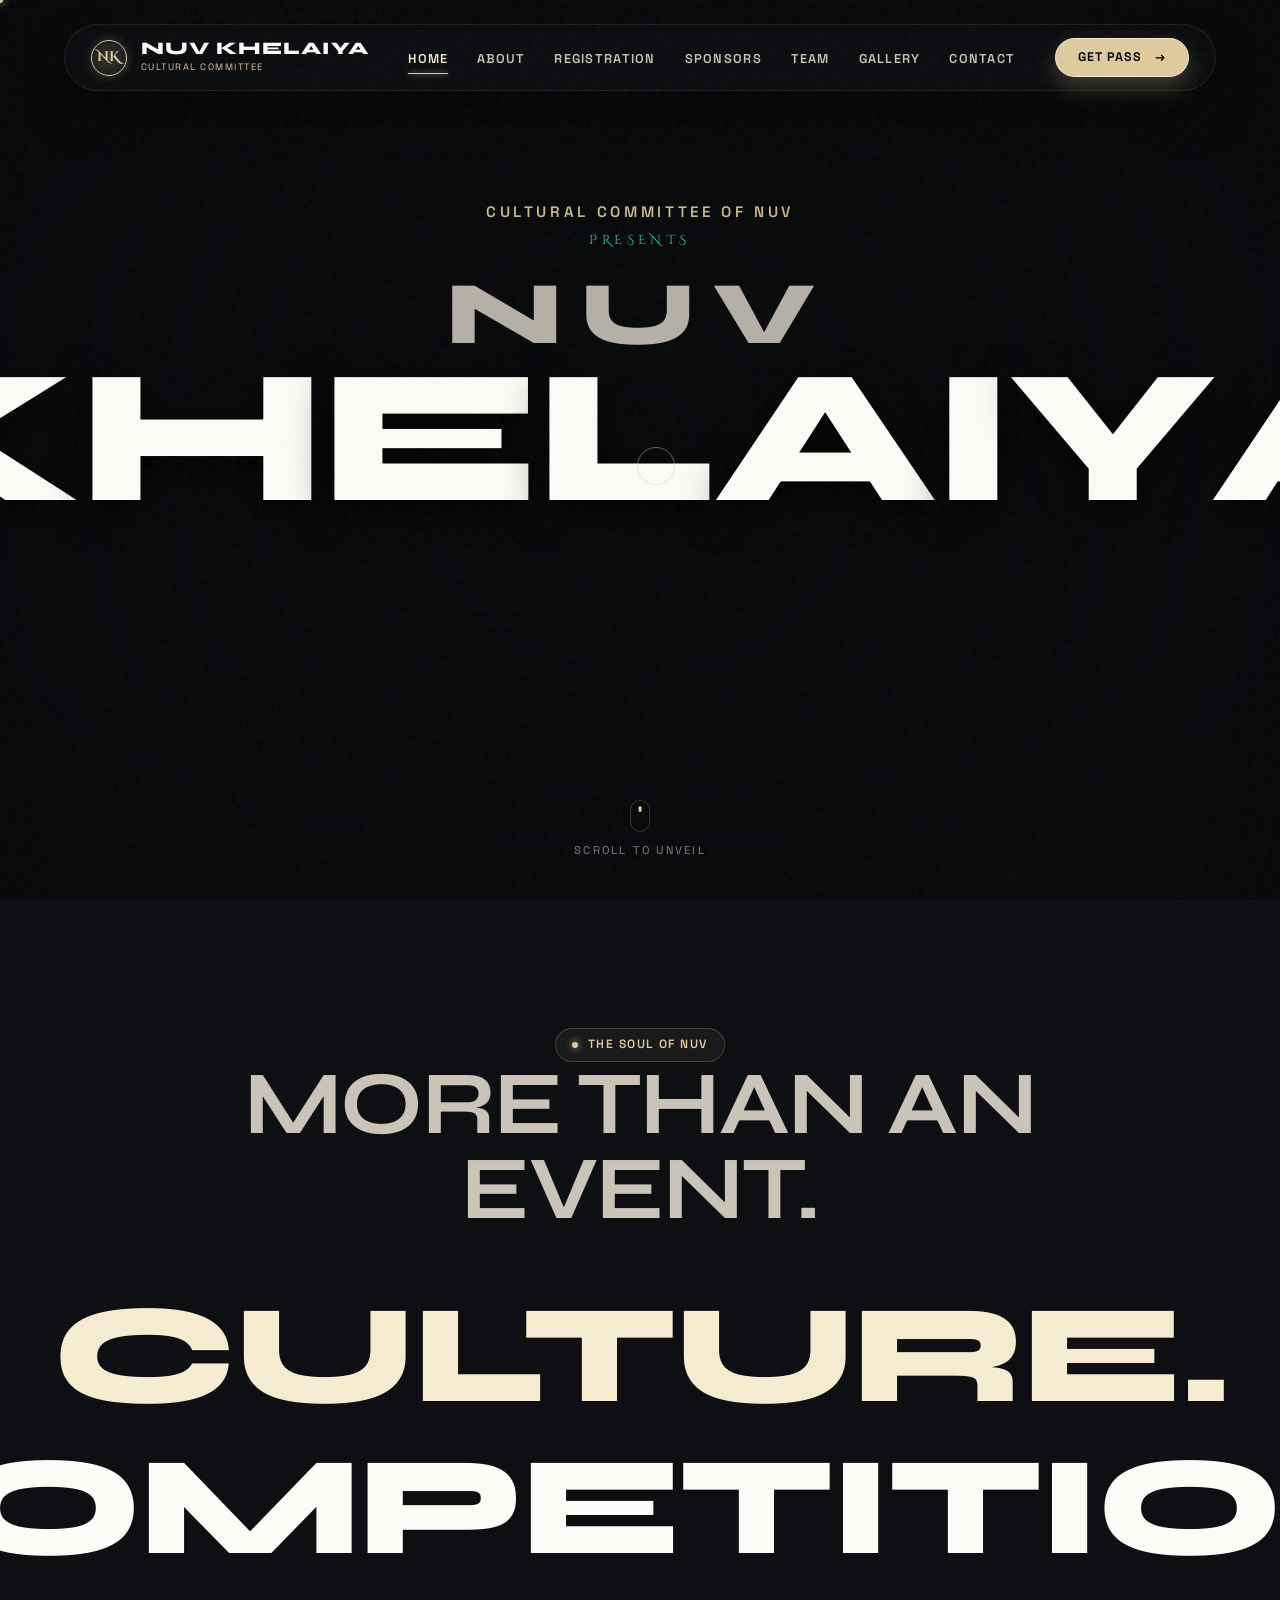
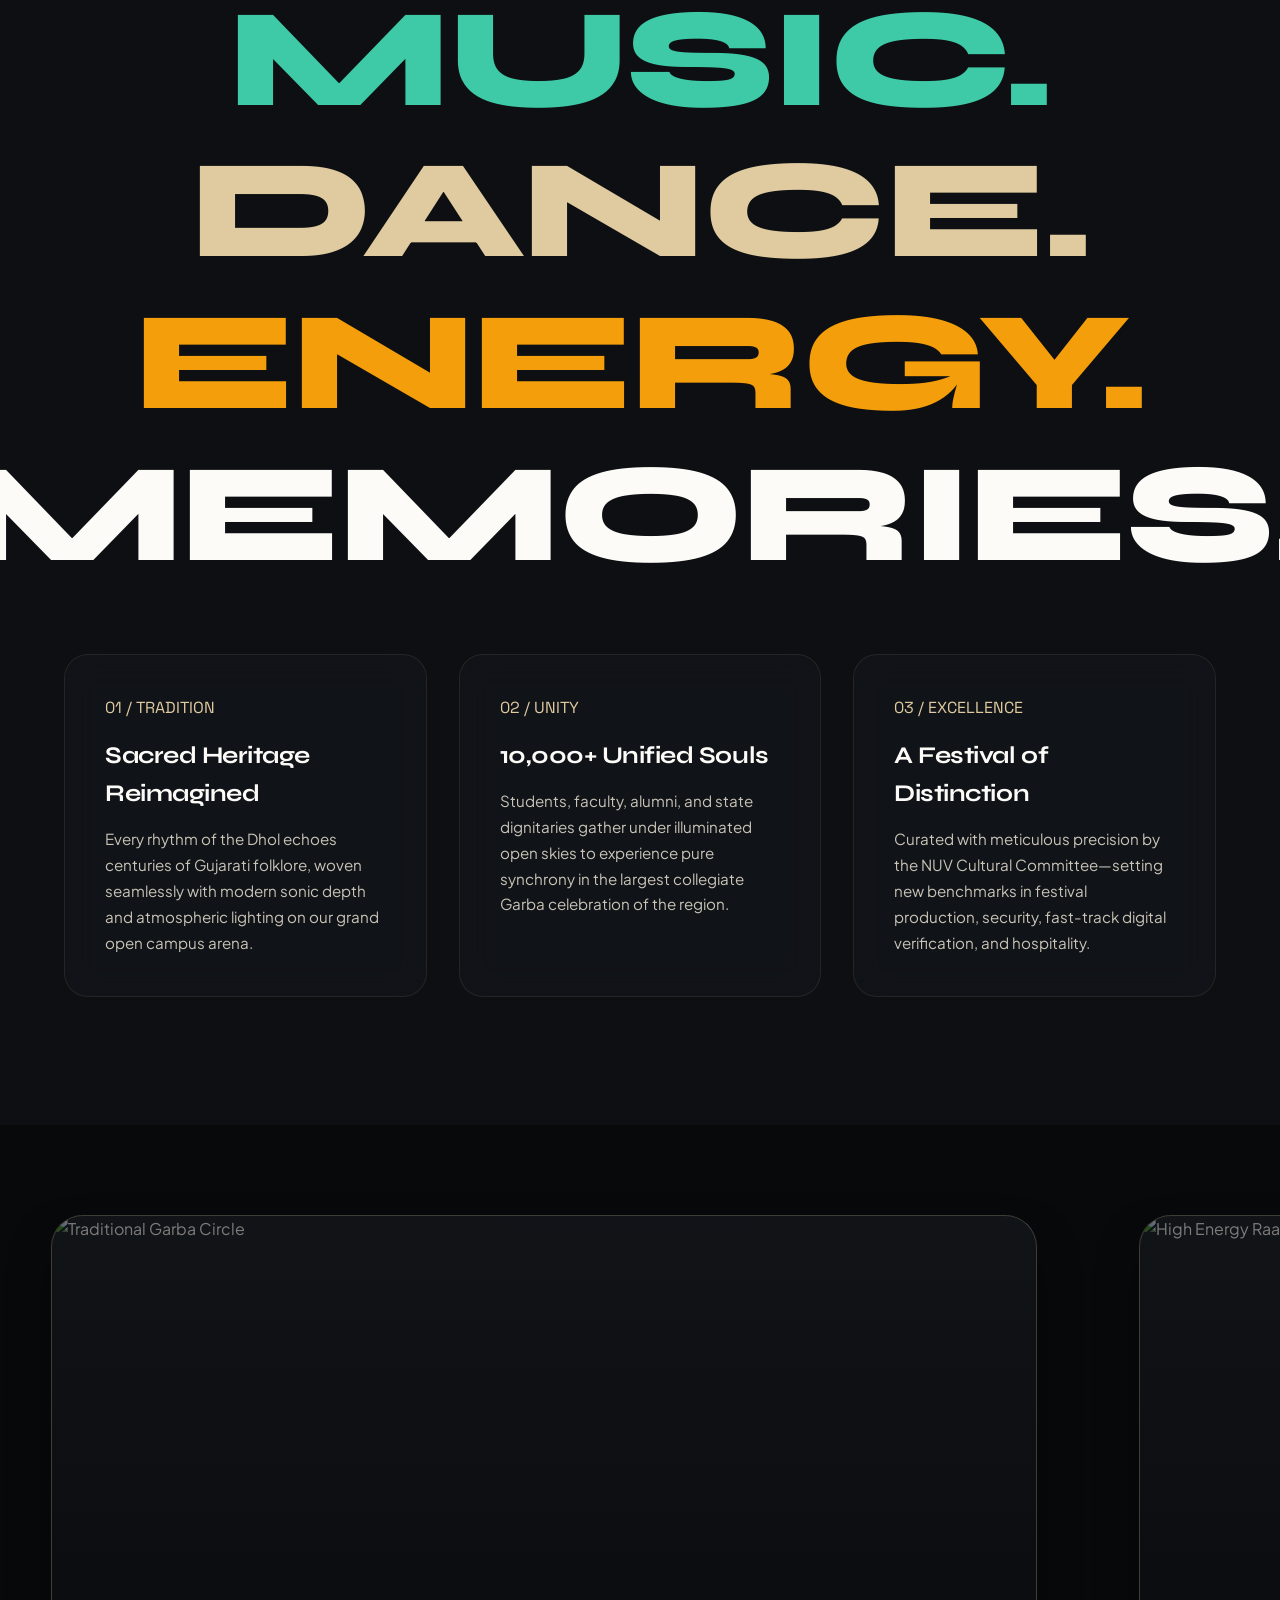
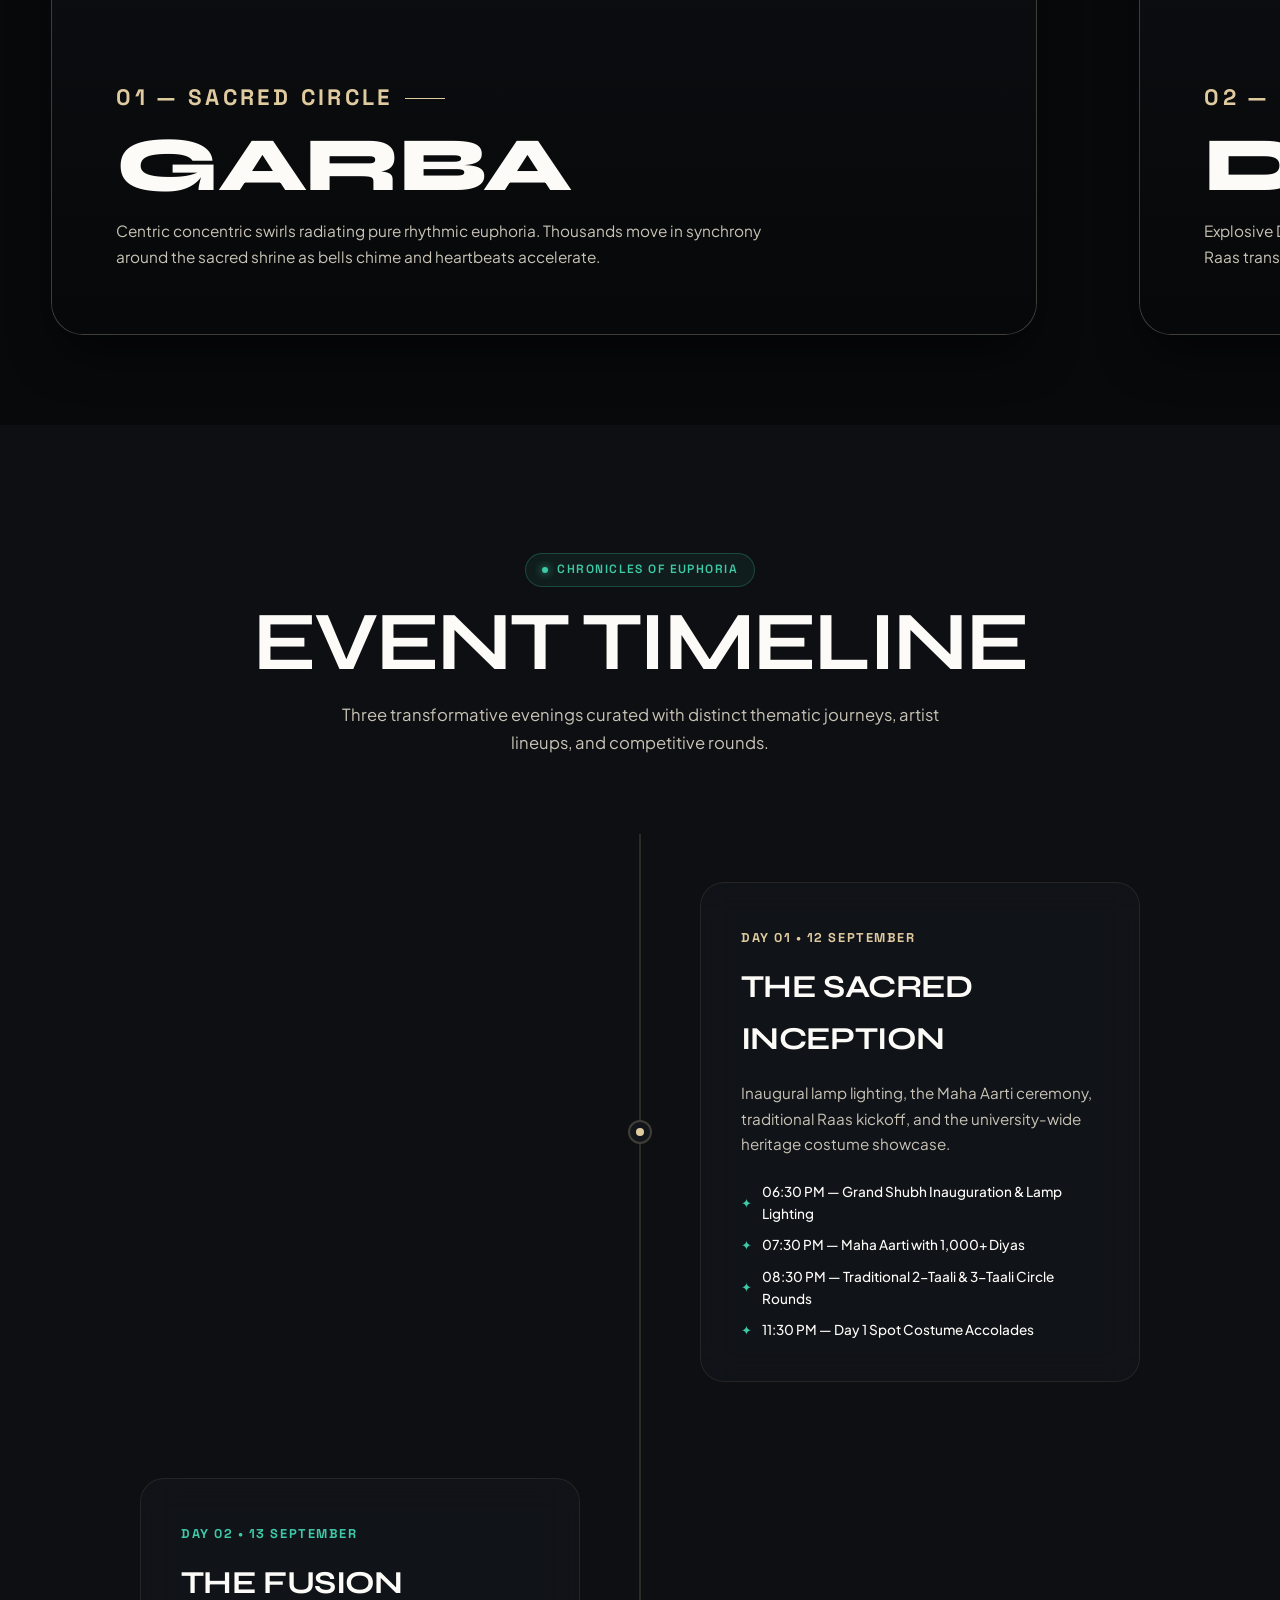
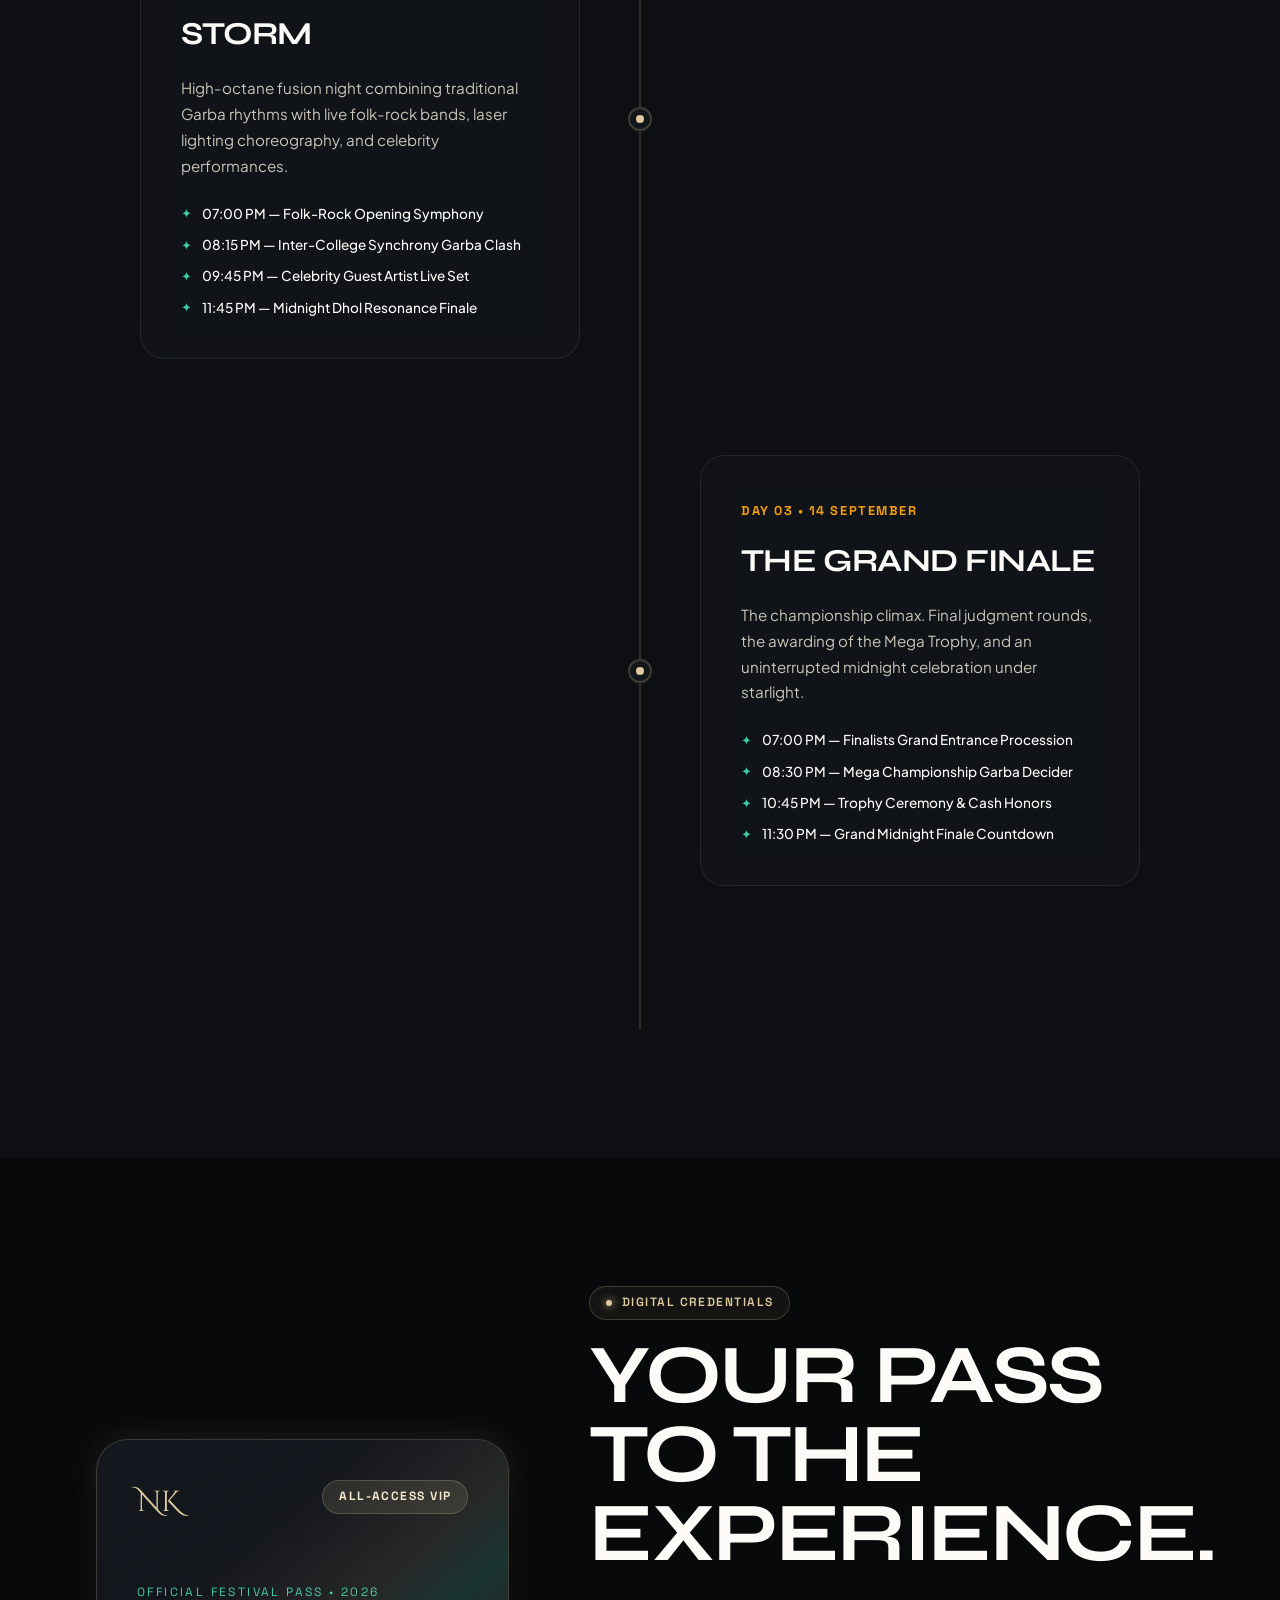
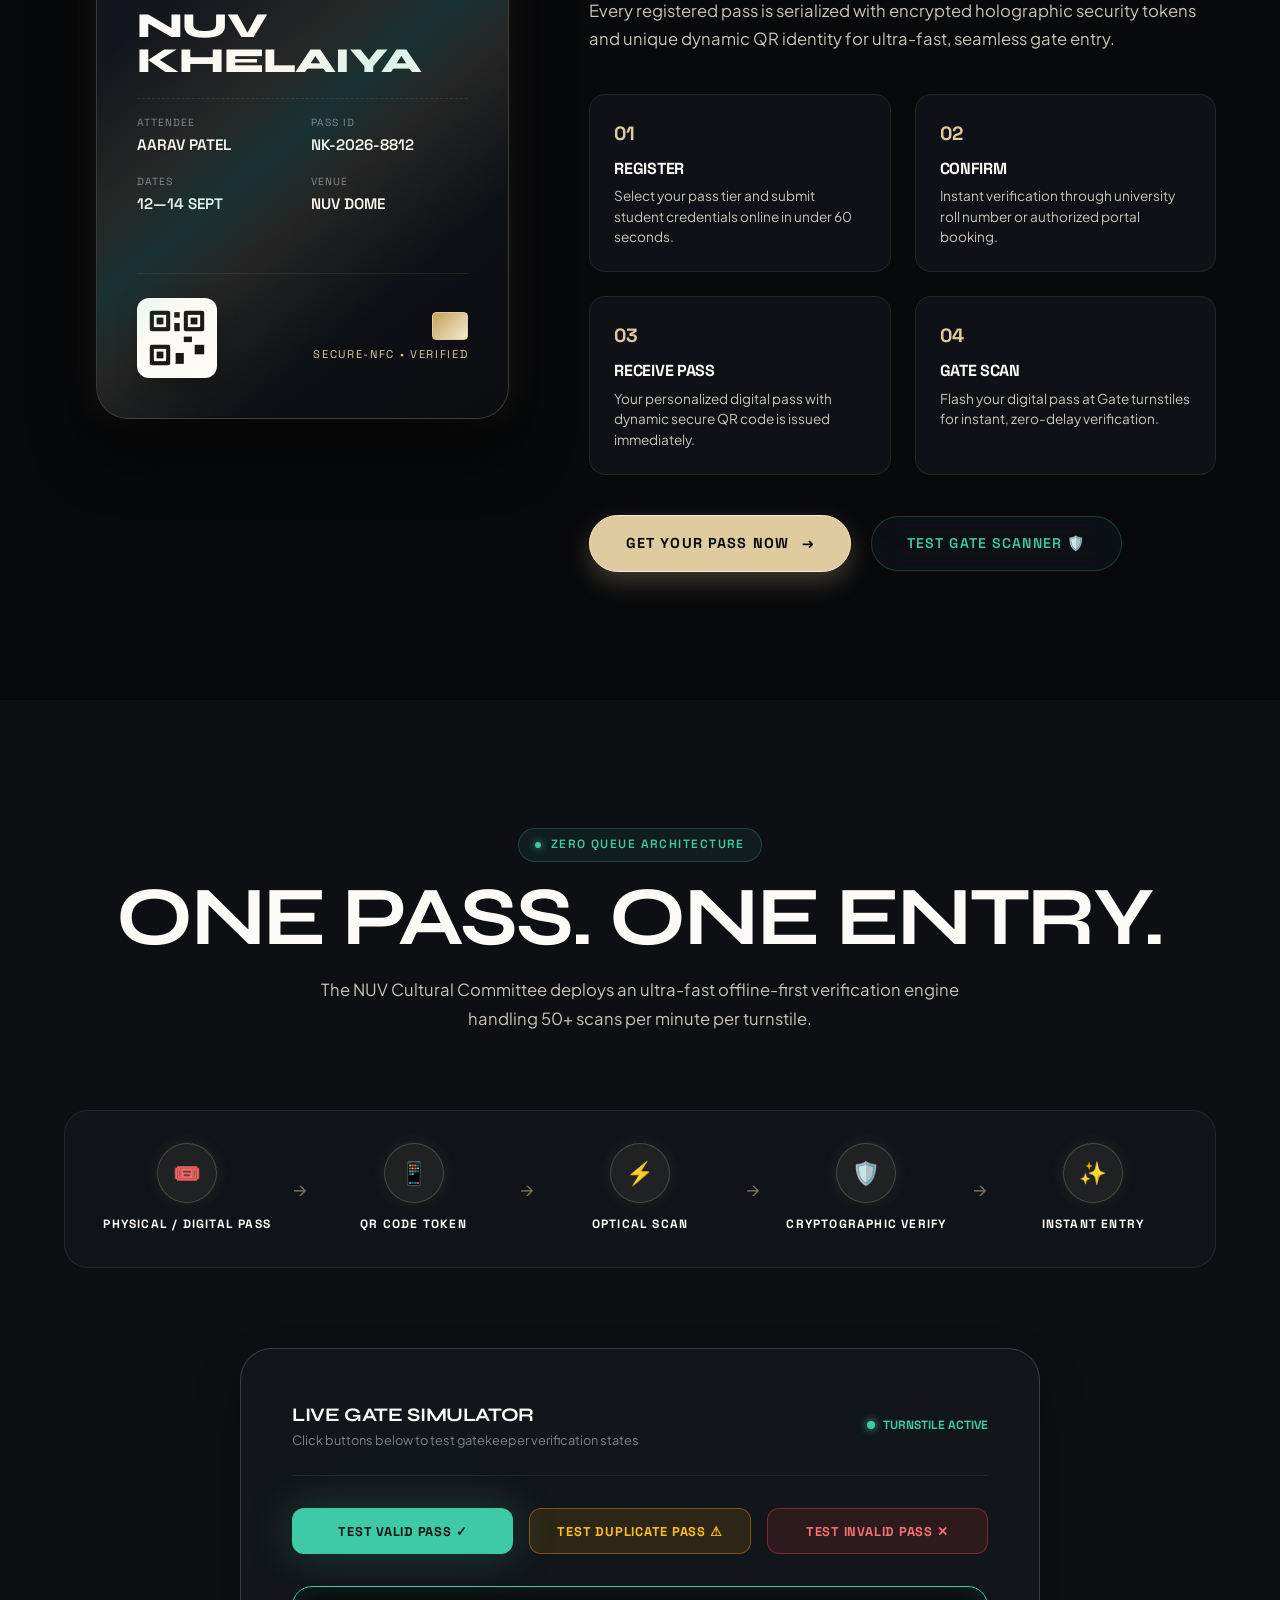
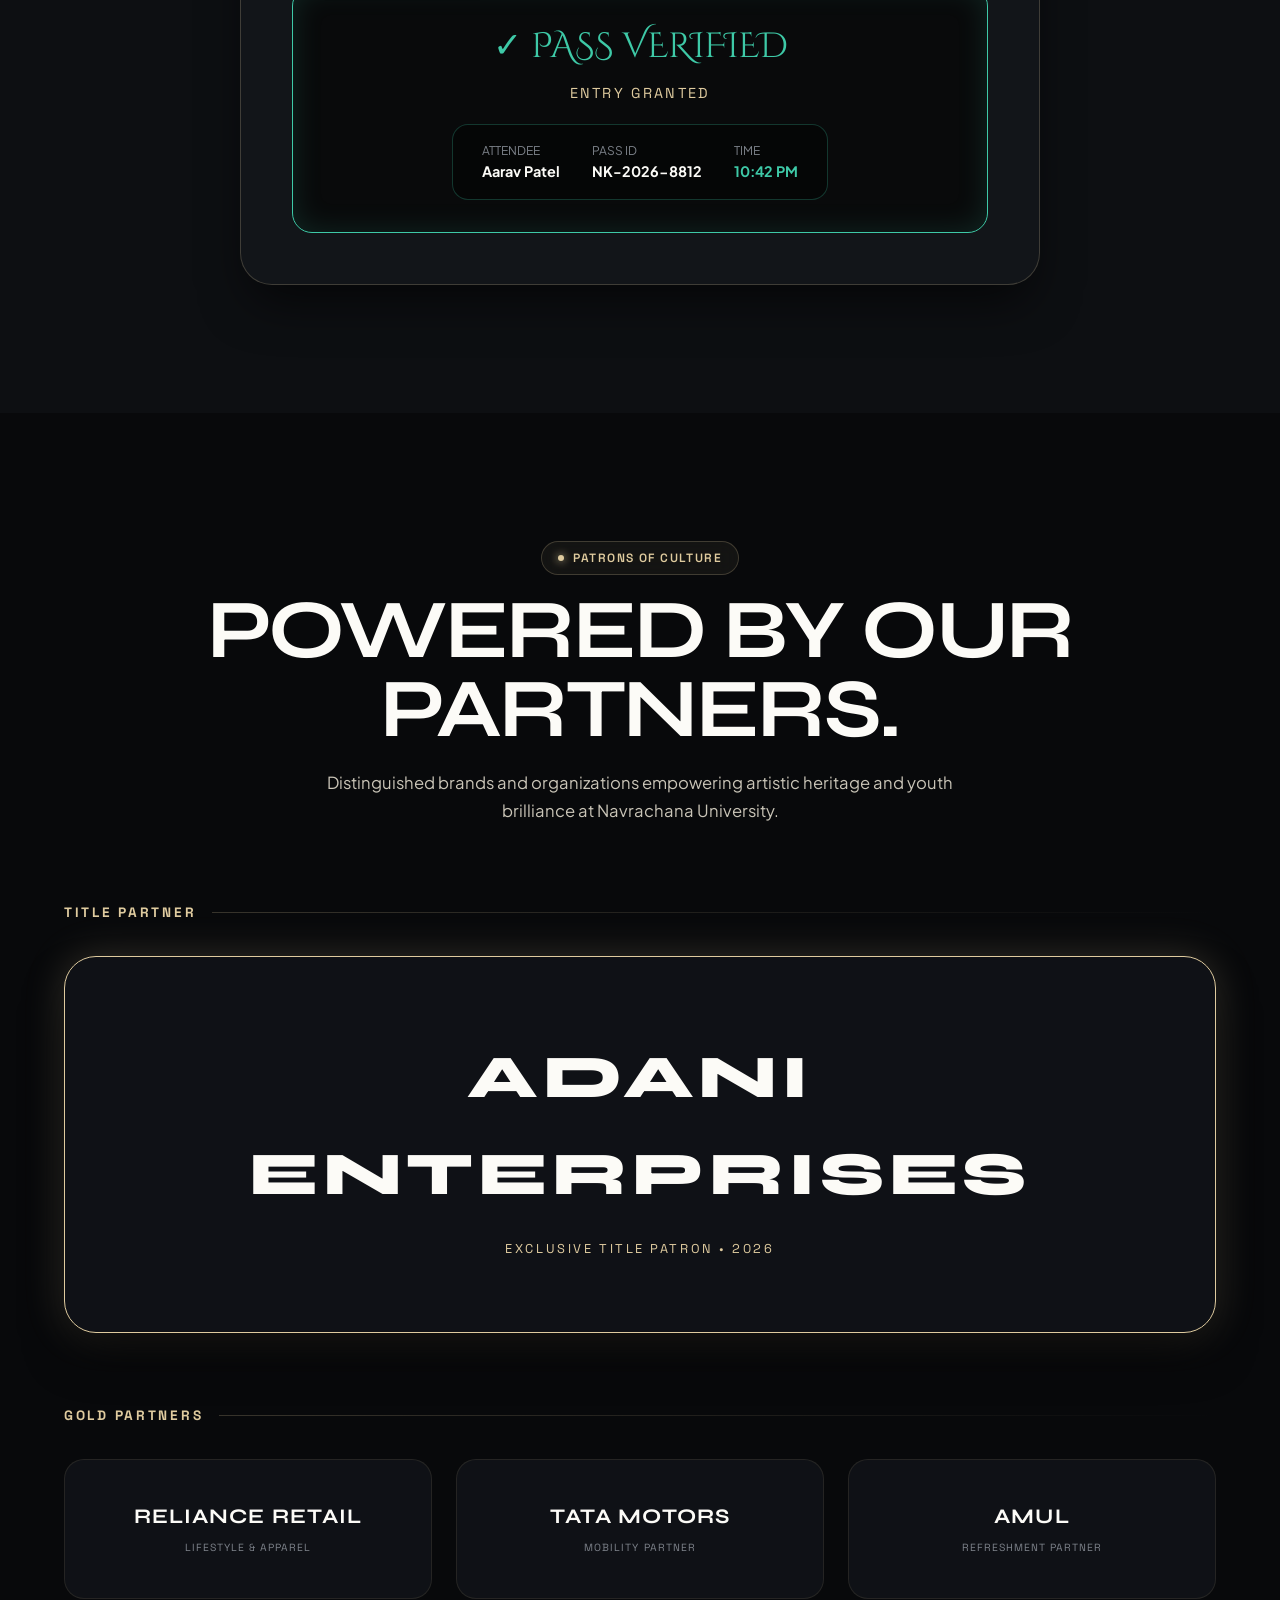
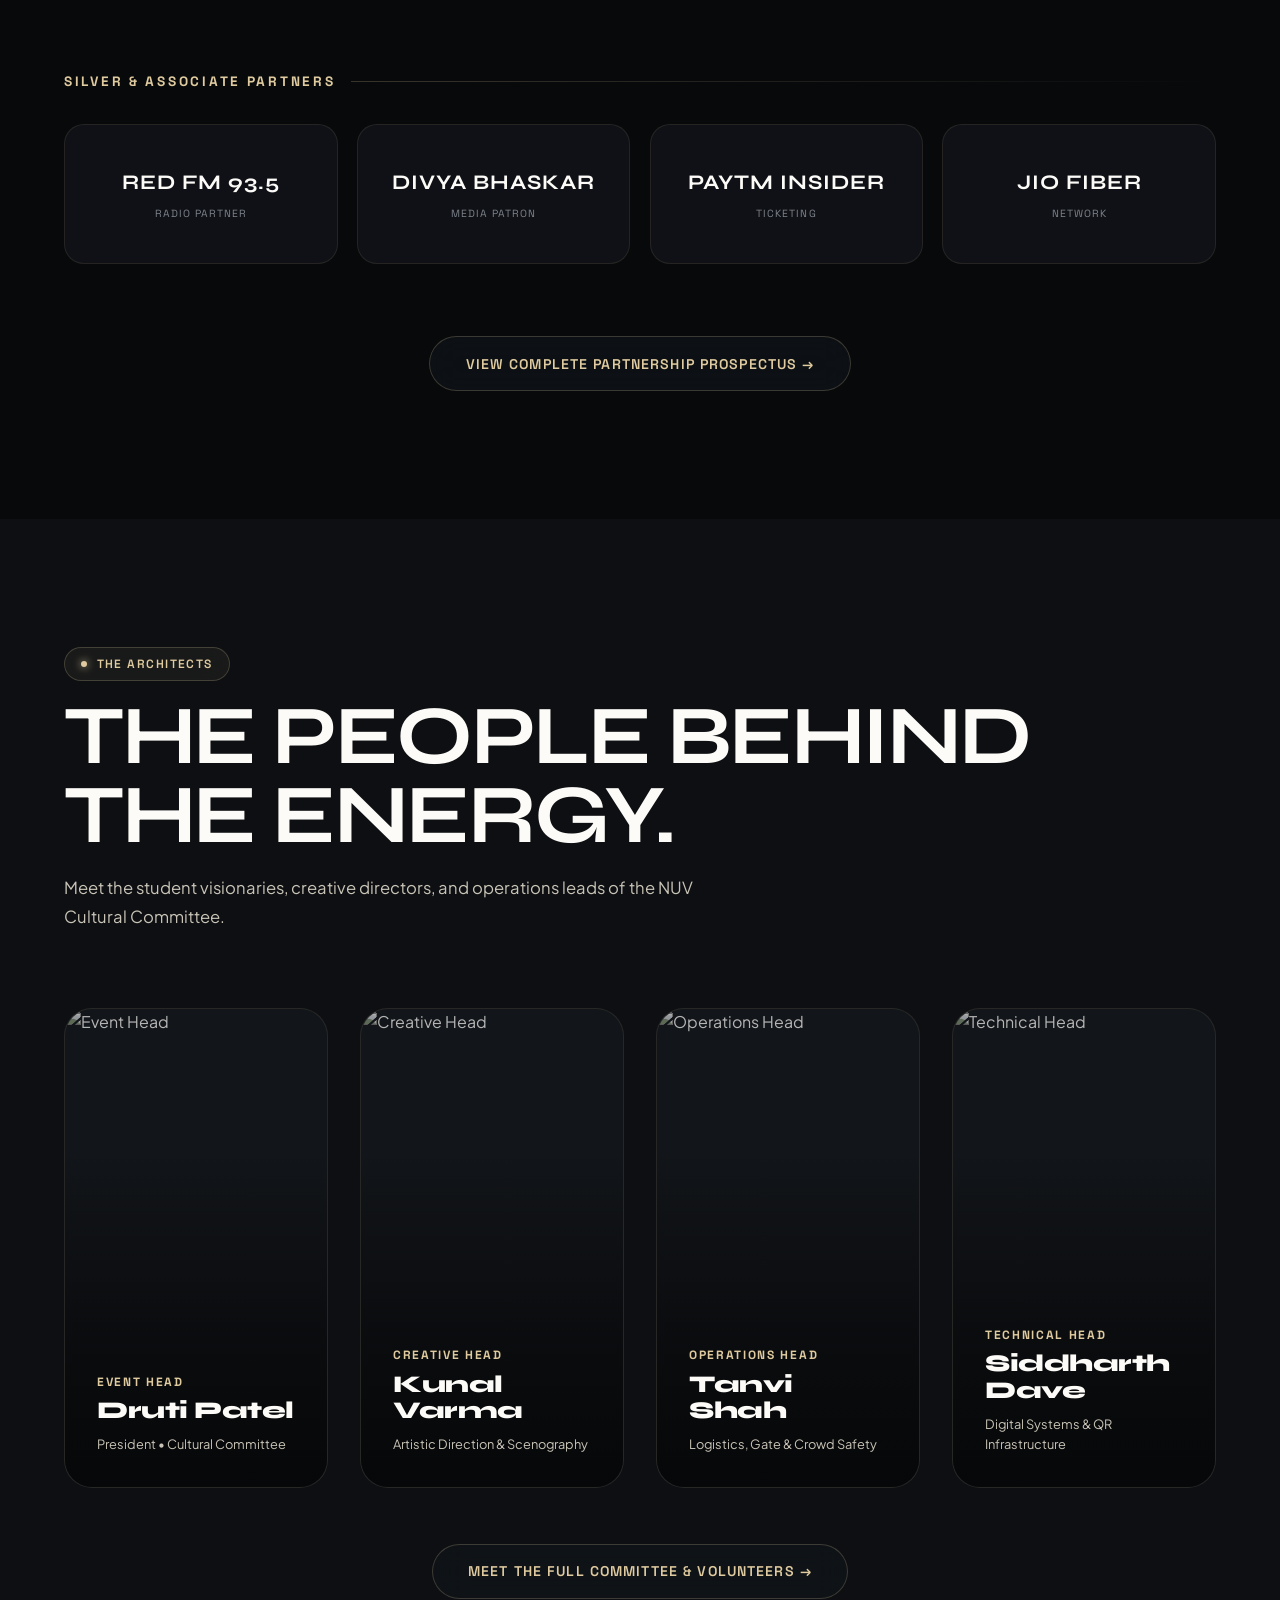
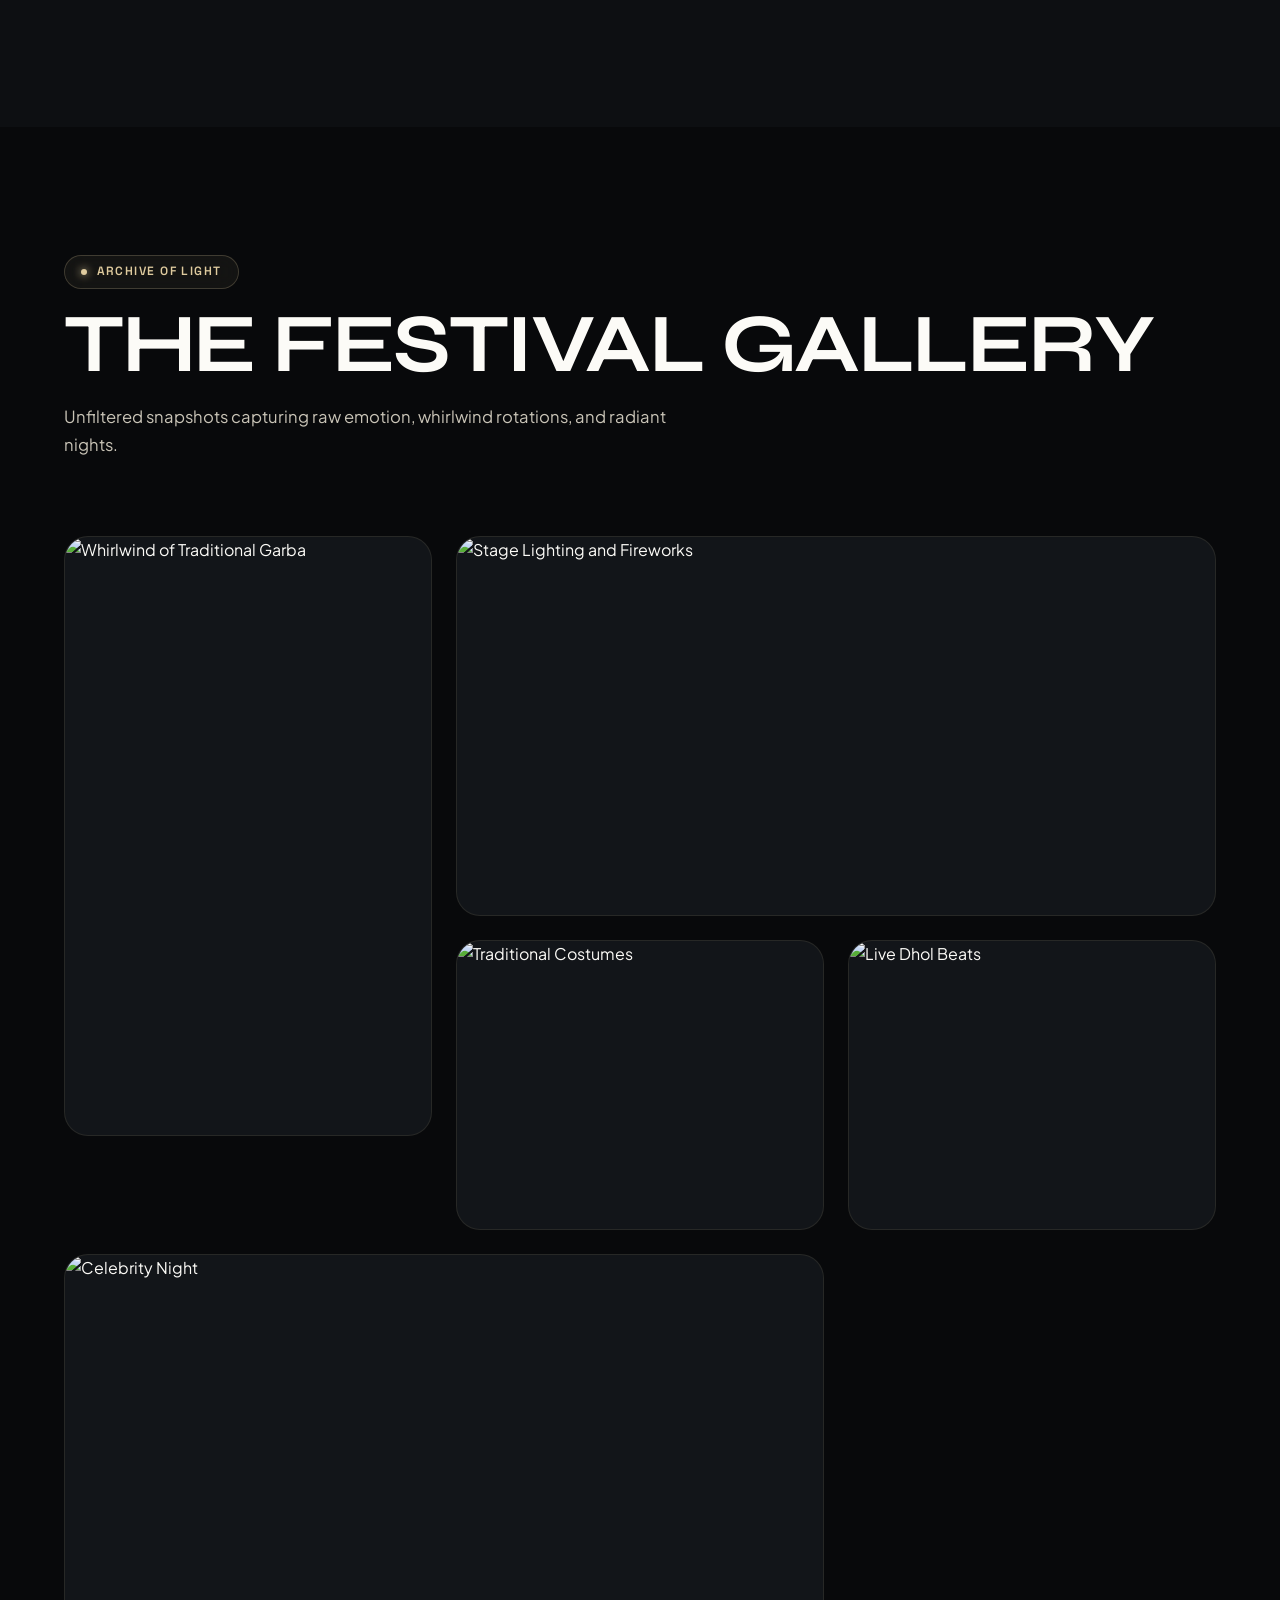
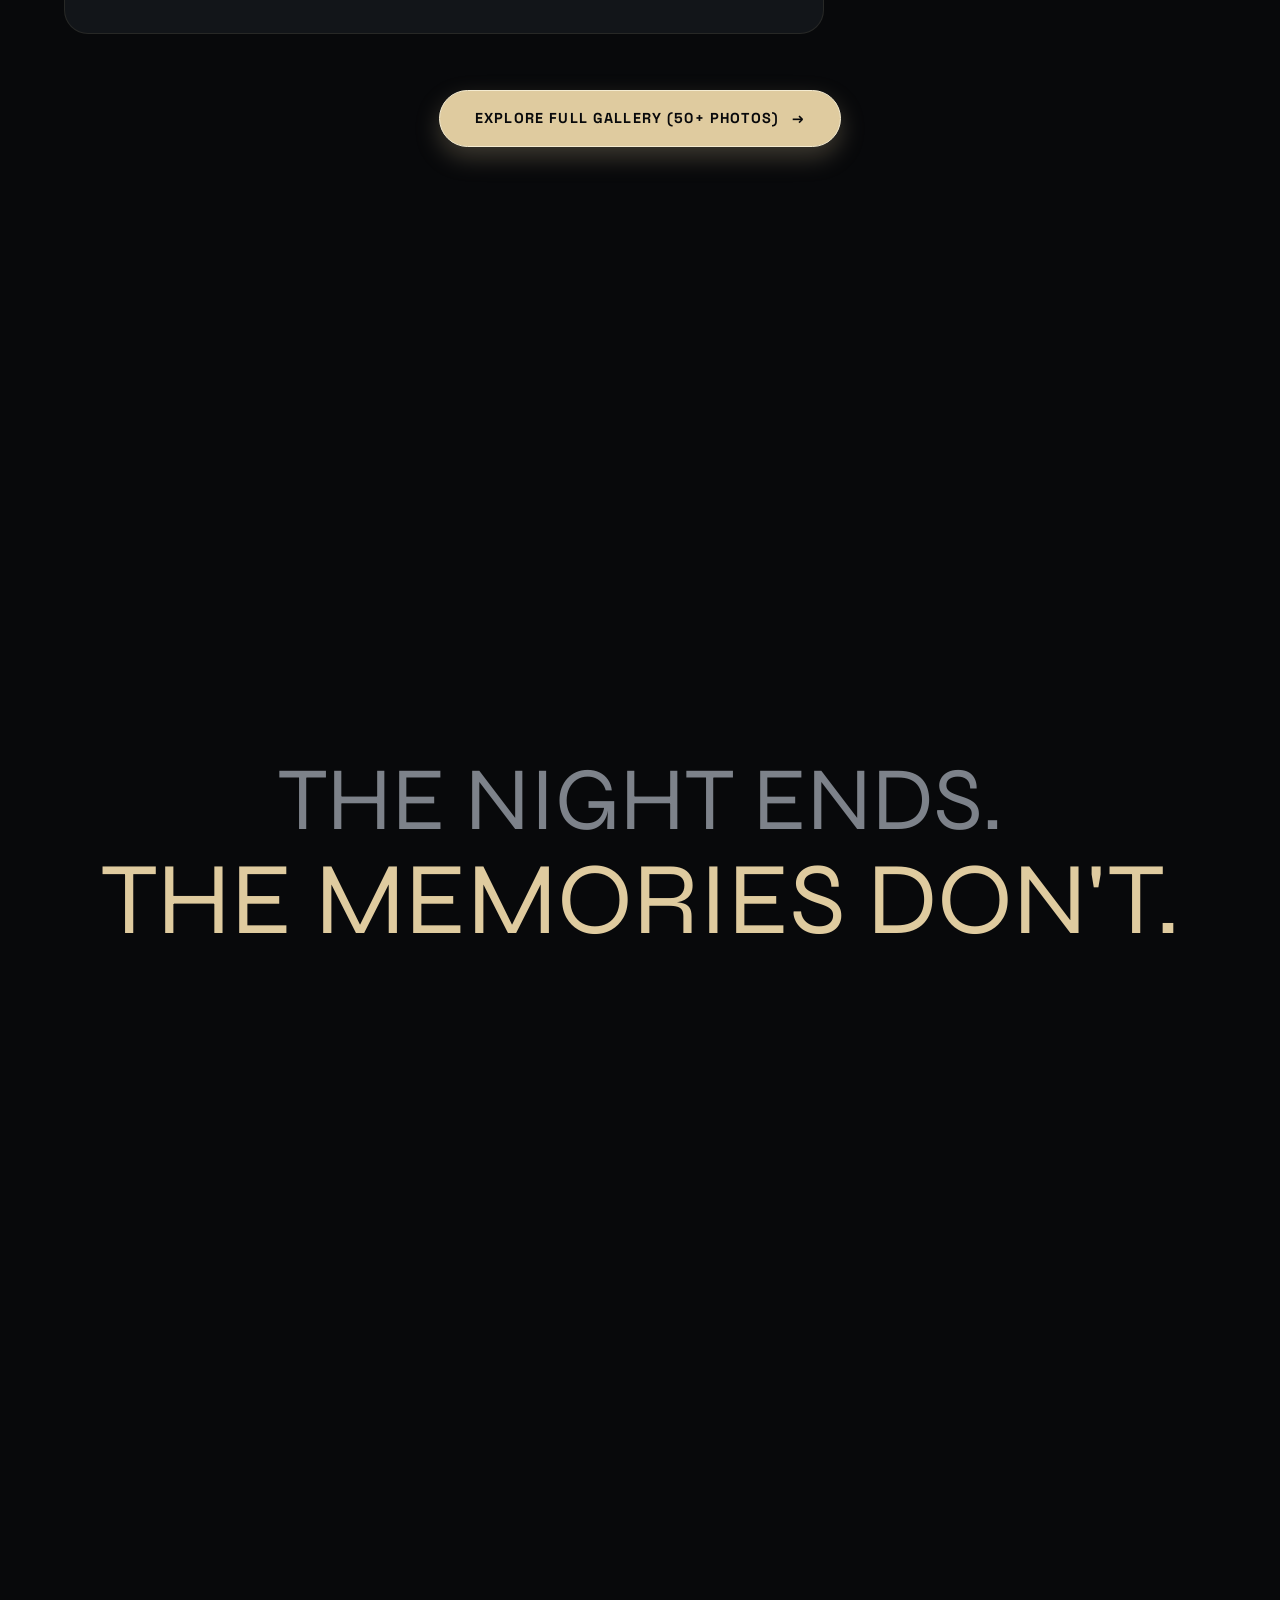
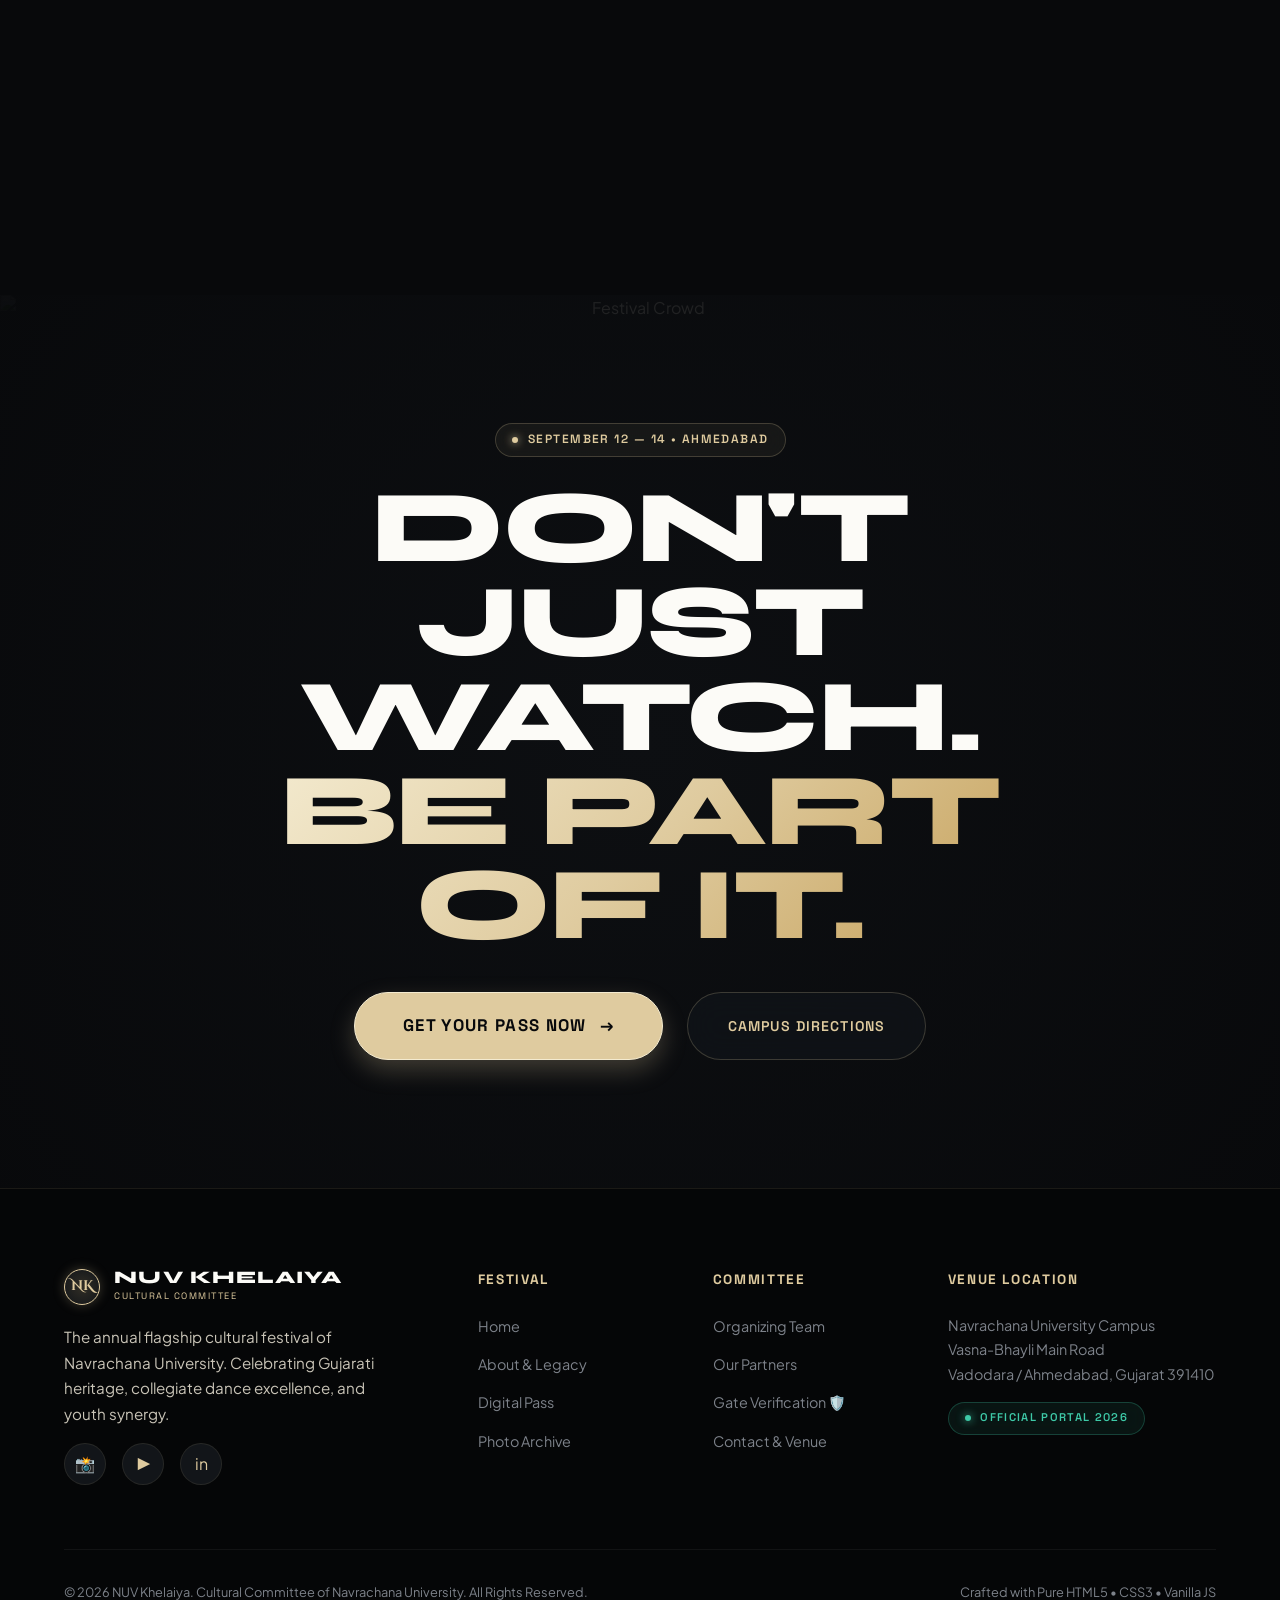
==== index.html @ e79e913a "feat: initial commit for NUV Khelaiya immersive cultural festival website" ====
<!DOCTYPE html>
<html lang="en">
<head>
  <meta charset="UTF-8">
  <meta name="viewport" content="width=device-width, initial-scale=1.0">
  <title>NUV Khelaiya — Immersive Cultural Festival | Cultural Committee of NUV</title>
  <meta name="description" content="Experience NUV Khelaiya, the flagship cultural festival organized by the Cultural Committee of Navrachana University. 3 nights of Garba, dance, music, and euphoria in Ahmedabad.">

  <!-- Favicon -->
  <link rel="icon" href="data:image/svg+xml,<svg xmlns='http://www.w3.org/2000/svg' viewBox='0 0 100 100'><text y='.9em' font-size='90'>🪩</text></svg>">

  <!-- Google Fonts CDN -->
  <link rel="preconnect" href="https://fonts.googleapis.com">
  <link rel="preconnect" href="https://fonts.gstatic.com" crossorigin>
  <link href="https://fonts.googleapis.com/css2?family=Cinzel+Decorative:wght@700;900&family=Cinzel:wght@600;700;800&family=Outfit:wght@300;400;500;600;700&family=Plus+Jakarta+Sans:wght@300;400;500;600;700&family=Space+Grotesk:wght@400;500;600;700&family=Syne:wght@700;800&display=swap" rel="stylesheet">

  <!-- Core Stylesheets -->
  <link rel="stylesheet" href="css/style.css">
  <link rel="stylesheet" href="css/animations.css">
  <link rel="stylesheet" href="css/responsive.css">
</head>
<body>

  <!-- Film Grain Overlay -->
  <div class="grain-overlay"></div>

  <!-- Ambient Luxury Glow Lights -->
  <div class="ambient-glow ambient-glow-1"></div>
  <div class="ambient-glow ambient-glow-2"></div>

  <!-- Thin Glowing Scroll Progress Bar -->
  <div id="scroll-progress"></div>

  <!-- Luxury Custom Interactive Cursor (Desktop) -->
  <div class="custom-cursor">
    <div class="cursor-dot"></div>
    <div class="cursor-follower">
      <span class="cursor-text"></span>
    </div>
  </div>

  <!-- Floating Luxury Glass Navigation Bar -->
  <header class="site-header">
    <div class="nav-container">
      <nav class="nav-inner-pill">
        <a href="index.html" class="nav-brand">
          <div class="nav-brand-seal">NK</div>
          <div class="nav-brand-text">
            <span class="nav-brand-title">NUV KHELAIYA</span>
            <span class="nav-brand-sub">CULTURAL COMMITTEE</span>
          </div>
        </a>

        <ul class="nav-menu">
          <li><a href="index.html" class="nav-link active">Home</a></li>
          <li><a href="about.html" class="nav-link">About</a></li>
          <li><a href="registration.html" class="nav-link">Registration</a></li>
          <li><a href="sponsors.html" class="nav-link">Sponsors</a></li>
          <li><a href="team.html" class="nav-link">Team</a></li>
          <li><a href="gallery.html" class="nav-link">Gallery</a></li>
          <li><a href="contact.html" class="nav-link">Contact</a></li>
        </ul>

        <div class="nav-actions">
          <a href="registration.html" class="btn-luxury nav-cta">
            <span>GET PASS</span>
            <span class="btn-arrow-icon">→</span>
          </a>
          <button class="nav-hamburger" aria-label="Toggle navigation menu">
            <span></span>
            <span></span>
            <span></span>
          </button>
        </div>
      </nav>
    </div>
  </header>

  <!-- Fullscreen Animated Mobile Menu Overlay -->
  <div class="mobile-nav-overlay">
    <ul class="mobile-nav-links">
      <li><a href="index.html" class="active">01. Home</a></li>
      <li><a href="about.html">02. About Festival</a></li>
      <li><a href="registration.html">03. Digital Pass</a></li>
      <li><a href="sponsors.html">04. Sponsors</a></li>
      <li><a href="team.html">05. Committee</a></li>
      <li><a href="gallery.html">06. Gallery</a></li>
      <li><a href="contact.html">07. Contact</a></li>
      <li><a href="verify.html" style="font-size: 1.5rem; color: var(--emerald-bright);">08. Gate Portal 🛡️</a></li>
    </ul>
    <div class="mobile-nav-footer">
      <a href="registration.html" class="btn-luxury" style="width: 100%;">GET YOUR PASS →</a>
      <p style="color: var(--text-muted); font-size: 0.8rem; text-align: center;">Navrachana University • Ahmedabad, Gujarat</p>
    </div>
  </div>

  <main>
    <!-- ==========================================================================
         HERO SECTION (INSANE 7-STAGE PINNED CHOREOGRAPHY)
         ========================================================================== -->
    <section class="hero-stage-container">
      <div class="hero-bg-media">
        <img src="https://images.unsplash.com/photo-1533174072545-7a4b6ad7a6c3?q=80&w=2070&auto=format&fit=crop" alt="Navrachana Garba Cultural Night Celebration" loading="eager">
      </div>
      <div class="hero-vignette"></div>
      <div class="hero-lighting-overlay"></div>

      <div class="hero-content-wrapper">
        <div class="hero-eyebrow-container">
          <span class="hero-committee-tag">CULTURAL COMMITTEE OF NUV</span>
          <span class="hero-presents-tag">PRESENTS</span>
        </div>

        <div class="hero-title-main">
          <div class="hero-nuv">NUV</div>
          <h1 class="hero-khelaiya">
            <span>K</span>
            <span>H</span>
            <span>E</span>
            <span>L</span>
            <span>A</span>
            <span>I</span>
            <span>Y</span>
            <span>A</span>
          </h1>
        </div>

        <div class="hero-details-container">
          <div class="hero-meta-badges">
            <div class="hero-meta-item">
              <span class="hero-meta-dot"></span>
              <span>12 — 14 SEPTEMBER</span>
            </div>
            <div class="hero-meta-item">
              <span class="hero-meta-dot"></span>
              <span>NUV CAMPUS</span>
            </div>
            <div class="hero-meta-item">
              <span class="hero-meta-dot"></span>
              <span>AHMEDABAD</span>
            </div>
          </div>

          <div style="display: flex; gap: 1.2rem; align-items: center; flex-wrap: wrap; justify-content: center;">
            <a href="registration.html" class="btn-luxury">
              <span>GET YOUR PASS</span>
              <span class="btn-arrow-icon">→</span>
            </a>
            <a href="#story" class="btn-luxury-outline">
              <span>DISCOVER EXPERIENCE</span>
            </a>
          </div>
        </div>
      </div>

      <div class="hero-scroll-hint">
        <div class="hero-scroll-mouse">
          <div class="hero-scroll-wheel"></div>
        </div>
        <span>SCROLL TO UNVEIL</span>
      </div>
    </section>

    <!-- ==========================================================================
         CINEMATIC STORY SECTION
         ========================================================================== -->
    <section class="story-section" id="story">
      <div class="container">
        <div class="story-lead-wrap">
          <div class="eyebrow-pill">THE SOUL OF NUV</div>
          <h2 class="story-lead-title">MORE THAN AN EVENT.</h2>
        </div>

        <div class="story-words-sequence">
          <div class="story-word-item" data-word="CULTURE">CULTURE.</div>
          <div class="story-word-item" data-word="COMPETITION">COMPETITION.</div>
          <div class="story-word-item" data-word="MUSIC">MUSIC.</div>
          <div class="story-word-item" data-word="DANCE">DANCE.</div>
          <div class="story-word-item" data-word="ENERGY">ENERGY.</div>
          <div class="story-word-item" data-word="MEMORIES">MEMORIES.</div>
        </div>

        <div class="story-manifesto-grid">
          <div class="manifesto-card">
            <span class="manifesto-number">01 / TRADITION</span>
            <h3>Sacred Heritage Reimagined</h3>
            <p>Every rhythm of the Dhol echoes centuries of Gujarati folklore, woven seamlessly with modern sonic depth and atmospheric lighting on our grand open campus arena.</p>
          </div>

          <div class="manifesto-card">
            <span class="manifesto-number">02 / UNITY</span>
            <h3>10,000+ Unified Souls</h3>
            <p>Students, faculty, alumni, and state dignitaries gather under illuminated open skies to experience pure synchrony in the largest collegiate Garba celebration of the region.</p>
          </div>

          <div class="manifesto-card">
            <span class="manifesto-number">03 / EXCELLENCE</span>
            <h3>A Festival of Distinction</h3>
            <p>Curated with meticulous precision by the NUV Cultural Committee—setting new benchmarks in festival production, security, fast-track digital verification, and hospitality.</p>
          </div>
        </div>
      </div>
    </section>

    <!-- ==========================================================================
         PINNED HORIZONTAL CULTURAL EXPERIENCE
         ========================================================================== -->
    <div class="horizontal-scroll-container" id="experience">
      <div class="horizontal-track">
        
        <!-- Panel 01: Garba -->
        <div class="horizontal-panel" data-cursor="explore">
          <div class="panel-card-inner">
            <img class="panel-bg-image" src="https://images.unsplash.com/photo-1516450360452-9312f5e86fc7?q=80&w=1920&auto=format&fit=crop" alt="Traditional Garba Circle">
            <div class="panel-overlay"></div>
            <div class="panel-content">
              <div class="panel-index">01 — SACRED CIRCLE</div>
              <h3 class="panel-title">GARBA</h3>
              <p class="panel-description">Centric concentric swirls radiating pure rhythmic euphoria. Thousands move in synchrony around the sacred shrine as bells chime and heartbeats accelerate.</p>
            </div>
          </div>
        </div>

        <!-- Panel 02: Dance -->
        <div class="horizontal-panel" data-cursor="explore">
          <div class="panel-card-inner">
            <img class="panel-bg-image" src="https://images.unsplash.com/photo-1547153760-18fc86324498?q=80&w=1920&auto=format&fit=crop" alt="High Energy Raas Dance">
            <div class="panel-overlay"></div>
            <div class="panel-content">
              <div class="panel-index">02 — HIGH OCTANE</div>
              <h3 class="panel-title">DANCE</h3>
              <p class="panel-description">Explosive Dandiya duels, swift footwork, and acrobatic precision. Witness traditional Raas transformed into an electrifying performing art showcase.</p>
            </div>
          </div>
        </div>

        <!-- Panel 03: Music -->
        <div class="horizontal-panel" data-cursor="explore">
          <div class="panel-card-inner">
            <img class="panel-bg-image" src="https://images.unsplash.com/photo-1470225620780-dba8ba36b745?q=80&w=1920&auto=format&fit=crop" alt="Live Folk and Fusion Music">
            <div class="panel-overlay"></div>
            <div class="panel-content">
              <div class="panel-index">03 — ACOUSTIC & BASS</div>
              <h3 class="panel-title">MUSIC</h3>
              <p class="panel-description">Live authentic Gujarati folk vocalists accompanied by thunderous Dhol ensembles, fusion violinists, and cutting-edge electronic sub-bass sound design.</p>
            </div>
          </div>
        </div>

        <!-- Panel 04: Competitions -->
        <div class="horizontal-panel" data-cursor="explore">
          <div class="panel-card-inner">
            <img class="panel-bg-image" src="https://images.unsplash.com/photo-1514525253161-7a46d19cd819?q=80&w=1920&auto=format&fit=crop" alt="Festival Awards & Competitions">
            <div class="panel-overlay"></div>
            <div class="panel-content">
              <div class="panel-index">04 — GLORY & PRESTIGE</div>
              <h3 class="panel-title">COMPETITIONS</h3>
              <p class="panel-description">Judged by renowned classical artists and state choreographers. Compete for Best Traditional Attire, Master of Steps, and the prestigious NUV Khelaiya Trophy.</p>
            </div>
          </div>
        </div>

        <!-- Panel 05: Fashion -->
        <div class="horizontal-panel" data-cursor="explore">
          <div class="panel-card-inner">
            <img class="panel-bg-image" src="https://images.unsplash.com/photo-1610030469983-98e550d6193c?q=80&w=1920&auto=format&fit=crop" alt="Haute Traditional Garba Fashion">
            <div class="panel-overlay"></div>
            <div class="panel-content">
              <div class="panel-index">05 — ROYAL ATTIRE</div>
              <h3 class="panel-title">FASHION</h3>
              <p class="panel-description">Handcrafted mirror-work Chaniya Cholis, royal Kedias, oxidized silver jewels, and vibrant bandhani turbans creating a visual tapestry of haute heritage.</p>
            </div>
          </div>
        </div>

        <!-- Panel 06: Celebration -->
        <div class="horizontal-panel" data-cursor="explore">
          <div class="panel-card-inner">
            <img class="panel-bg-image" src="https://images.unsplash.com/photo-1492684223066-81342ee5ff30?q=80&w=1920&auto=format&fit=crop" alt="Grand Midnight Celebration">
            <div class="panel-overlay"></div>
            <div class="panel-content">
              <div class="panel-index">06 — 3 NIGHTS</div>
              <h3 class="panel-title">CELEBRATION</h3>
              <p class="panel-description">Midnight countdowns, luminous lasers over the campus dome, gourmet festival delicacies, and memories etched forever into university lore.</p>
            </div>
          </div>
        </div>

      </div>
    </div>

    <!-- ==========================================================================
         INTERACTIVE GLOWING EVENT TIMELINE
         ========================================================================== -->
    <section class="timeline-section" id="schedule">
      <div class="container">
        <div class="section-heading-wrapper text-center" style="text-align: center;">
          <div class="eyebrow-pill eyebrow-emerald">CHRONICLES OF EUPHORIA</div>
          <h2 class="section-title-huge">EVENT TIMELINE</h2>
          <p class="section-subtitle-editorial" style="margin: 1.2rem auto 0;">Three transformative evenings curated with distinct thematic journeys, artist lineups, and competitive rounds.</p>
        </div>

        <div class="timeline-interactive-wrapper">
          <div class="timeline-central-track">
            <div class="timeline-progress-laser"></div>
          </div>

          <!-- Day 01 -->
          <div class="timeline-day-row">
            <div class="timeline-day-card" data-preview-img="https://images.unsplash.com/photo-1516450360452-9312f5e86fc7?q=80&w=600&auto=format&fit=crop">
              <span class="timeline-day-badge">DAY 01 • 12 SEPTEMBER</span>
              <h3 class="timeline-day-title">THE SACRED INCEPTION</h3>
              <p class="timeline-day-desc">Inaugural lamp lighting, the Maha Aarti ceremony, traditional Raas kickoff, and the university-wide heritage costume showcase.</p>
              <ul class="timeline-highlights-list">
                <li>06:30 PM — Grand Shubh Inauguration & Lamp Lighting</li>
                <li>07:30 PM — Maha Aarti with 1,000+ Diyas</li>
                <li>08:30 PM — Traditional 2-Taali & 3-Taali Circle Rounds</li>
                <li>11:30 PM — Day 1 Spot Costume Accolades</li>
              </ul>
            </div>
            <div class="timeline-node-pin pulse-node"></div>
            <div style="width: 44%;"></div>
          </div>

          <!-- Day 02 -->
          <div class="timeline-day-row">
            <div class="timeline-day-card" data-preview-img="https://images.unsplash.com/photo-1470225620780-dba8ba36b745?q=80&w=600&auto=format&fit=crop">
              <span class="timeline-day-badge" style="color: var(--emerald-bright);">DAY 02 • 13 SEPTEMBER</span>
              <h3 class="timeline-day-title">THE FUSION STORM</h3>
              <p class="timeline-day-desc">High-octane fusion night combining traditional Garba rhythms with live folk-rock bands, laser lighting choreography, and celebrity performances.</p>
              <ul class="timeline-highlights-list">
                <li>07:00 PM — Folk-Rock Opening Symphony</li>
                <li>08:15 PM — Inter-College Synchrony Garba Clash</li>
                <li>09:45 PM — Celebrity Guest Artist Live Set</li>
                <li>11:45 PM — Midnight Dhol Resonance Finale</li>
              </ul>
            </div>
            <div class="timeline-node-pin pulse-node"></div>
            <div style="width: 44%;"></div>
          </div>

          <!-- Day 03 -->
          <div class="timeline-day-row">
            <div class="timeline-day-card" data-preview-img="https://images.unsplash.com/photo-1547153760-18fc86324498?q=80&w=600&auto=format&fit=crop">
              <span class="timeline-day-badge" style="color: #f59e0b;">DAY 03 • 14 SEPTEMBER</span>
              <h3 class="timeline-day-title">THE GRAND FINALE</h3>
              <p class="timeline-day-desc">The championship climax. Final judgment rounds, the awarding of the Mega Trophy, and an uninterrupted midnight celebration under starlight.</p>
              <ul class="timeline-highlights-list">
                <li>07:00 PM — Finalists Grand Entrance Procession</li>
                <li>08:30 PM — Mega Championship Garba Decider</li>
                <li>10:45 PM — Trophy Ceremony & Cash Honors</li>
                <li>11:30 PM — Grand Midnight Finale Countdown</li>
              </ul>
            </div>
            <div class="timeline-node-pin pulse-node"></div>
            <div style="width: 44%;"></div>
          </div>

        </div>
      </div>

      <!-- Floating Mouse Image Preview Follower -->
      <div class="timeline-floating-preview">
        <img src="" alt="Timeline Event Preview">
      </div>
    </section>

    <!-- ==========================================================================
         3D HOLOGRAPHIC PASS & REGISTRATION TEASER
         ========================================================================== -->
    <section class="pass-section" id="pass">
      <div class="container">
        <div class="pass-showcase-grid">
          
          <!-- 3D Pass Stage -->
          <div class="pass-card-3d-stage">
            <div class="pass-card-3d">
              <div class="pass-top-meta">
                <div class="pass-brand-symbol">NK</div>
                <div class="pass-tier-badge">ALL-ACCESS VIP</div>
              </div>

              <div class="pass-body-center">
                <div class="pass-edition-label">OFFICIAL FESTIVAL PASS • 2026</div>
                <h3 class="pass-title-glow">NUV KHELAIYA</h3>
                <div class="pass-attendee-details">
                  <div class="pass-detail-col">
                    <span class="pass-detail-label">ATTENDEE</span>
                    <span class="pass-detail-val">AARAV PATEL</span>
                  </div>
                  <div class="pass-detail-col">
                    <span class="pass-detail-label">PASS ID</span>
                    <span class="pass-detail-val">NK-2026-8812</span>
                  </div>
                  <div class="pass-detail-col">
                    <span class="pass-detail-label">DATES</span>
                    <span class="pass-detail-val">12—14 SEPT</span>
                  </div>
                  <div class="pass-detail-col">
                    <span class="pass-detail-label">VENUE</span>
                    <span class="pass-detail-val">NUV DOME</span>
                  </div>
                </div>
              </div>

              <div class="pass-bottom-qr-row">
                <div class="pass-qr-box">
                  <!-- Vector QR Code representation -->
                  <svg viewBox="0 0 100 100" fill="#08090b" xmlns="http://www.w3.org/2000/svg">
                    <rect x="10" y="10" width="30" height="30" rx="3"/>
                    <rect x="16" y="16" width="18" height="18" fill="#fff"/>
                    <rect x="20" y="20" width="10" height="10"/>
                    <rect x="60" y="10" width="30" height="30" rx="3"/>
                    <rect x="66" y="16" width="18" height="18" fill="#fff"/>
                    <rect x="70" y="20" width="10" height="10"/>
                    <rect x="10" y="60" width="30" height="30" rx="3"/>
                    <rect x="16" y="66" width="18" height="18" fill="#fff"/>
                    <rect x="20" y="70" width="10" height="10"/>
                    <rect x="46" y="12" width="8" height="8"/>
                    <rect x="46" y="28" width="8" height="12"/>
                    <rect x="60" y="48" width="12" height="8"/>
                    <rect x="76" y="60" width="14" height="14"/>
                    <rect x="48" y="72" width="12" height="16"/>
                  </svg>
                </div>
                <div class="pass-security-seal">
                  <div class="pass-chip"></div>
                  <div class="pass-auth-code">SECURE-NFC • VERIFIED</div>
                </div>
              </div>
            </div>
          </div>

          <!-- Pass Details & Roadmap -->
          <div class="pass-text-content">
            <div class="eyebrow-pill">DIGITAL CREDENTIALS</div>
            <h2 class="section-title-huge" style="margin: 1rem 0 1.5rem;">YOUR PASS TO THE EXPERIENCE.</h2>
            <p class="section-subtitle-editorial">Every registered pass is serialized with encrypted holographic security tokens and unique dynamic QR identity for ultra-fast, seamless gate entry.</p>

            <div class="pass-roadmap-steps">
              <div class="roadmap-step-item">
                <span class="step-number">01</span>
                <h4>REGISTER</h4>
                <p>Select your pass tier and submit student credentials online in under 60 seconds.</p>
              </div>
              <div class="roadmap-step-item">
                <span class="step-number">02</span>
                <h4>CONFIRM</h4>
                <p>Instant verification through university roll number or authorized portal booking.</p>
              </div>
              <div class="roadmap-step-item">
                <span class="step-number">03</span>
                <h4>RECEIVE PASS</h4>
                <p>Your personalized digital pass with dynamic secure QR code is issued immediately.</p>
              </div>
              <div class="roadmap-step-item">
                <span class="step-number">04</span>
                <h4>GATE SCAN</h4>
                <p>Flash your digital pass at Gate turnstiles for instant, zero-delay verification.</p>
              </div>
            </div>

            <div style="display: flex; gap: 1.2rem; align-items: center;">
              <a href="registration.html" class="btn-luxury">
                <span>GET YOUR PASS NOW</span>
                <span class="btn-arrow-icon">→</span>
              </a>
              <a href="verify.html" class="btn-luxury-outline" style="border-color: var(--border-emerald); color: var(--emerald-bright);">
                <span>TEST GATE SCANNER 🛡️</span>
              </a>
            </div>
          </div>

        </div>
      </div>
    </section>

    <!-- ==========================================================================
         QR VERIFICATION STORY & LIVE INTERACTIVE SIMULATOR
         ========================================================================== -->
    <section class="verification-story-section">
      <div class="container">
        <div class="section-heading-wrapper text-center" style="text-align: center;">
          <div class="eyebrow-pill eyebrow-emerald">ZERO QUEUE ARCHITECTURE</div>
          <h2 class="section-title-huge">ONE PASS. ONE ENTRY.</h2>
          <p class="section-subtitle-editorial" style="margin: 1.2rem auto 0;">The NUV Cultural Committee deploys an ultra-fast offline-first verification engine handling 50+ scans per minute per turnstile.</p>
        </div>

        <!-- Visual Flow Infographic -->
        <div class="verification-flow-infographic">
          <div class="flow-step-node">
            <div class="flow-icon-circle">🎟️</div>
            <span>PHYSICAL / DIGITAL PASS</span>
          </div>
          <div class="flow-arrow-divider">→</div>
          <div class="flow-step-node">
            <div class="flow-icon-circle">📱</div>
            <span>QR CODE TOKEN</span>
          </div>
          <div class="flow-arrow-divider">→</div>
          <div class="flow-step-node">
            <div class="flow-icon-circle">⚡</div>
            <span>OPTICAL SCAN</span>
          </div>
          <div class="flow-arrow-divider">→</div>
          <div class="flow-step-node">
            <div class="flow-icon-circle">🛡️</div>
            <span>CRYPTOGRAPHIC VERIFY</span>
          </div>
          <div class="flow-arrow-divider">→</div>
          <div class="flow-step-node">
            <div class="flow-icon-circle">✨</div>
            <span>INSTANT ENTRY</span>
          </div>
        </div>

        <!-- Live Interactive Simulation Sandbox -->
        <div class="verification-simulator-box">
          <div class="sim-header-row">
            <div>
              <h4 style="font-family: var(--font-display); font-size: 1.2rem; color: var(--text-primary);">LIVE GATE SIMULATOR</h4>
              <p style="color: var(--text-muted); font-size: 0.8rem;">Click buttons below to test gatekeeper verification states</p>
            </div>
            <div class="sim-badge-live">TURNSTILE ACTIVE</div>
          </div>

          <div class="sim-buttons-grid">
            <button class="sim-btn-trigger sim-btn-valid active">TEST VALID PASS ✓</button>
            <button class="sim-btn-trigger sim-btn-duplicate">TEST DUPLICATE PASS ⚠</button>
            <button class="sim-btn-trigger sim-btn-invalid">TEST INVALID PASS ✕</button>
          </div>

          <div class="sim-display-screen state-valid">
            <div style="color: var(--emerald-bright); font-size: 2.2rem; font-family: var(--font-royal); margin-bottom: 0.4rem;">✓ PASS VERIFIED</div>
            <div style="font-family: var(--font-accent); font-size: 0.9rem; letter-spacing: 0.15em; color: var(--gold-champagne); text-transform: uppercase; margin-bottom: 1.2rem;">ENTRY GRANTED</div>
            <div style="display: flex; gap: 2rem; justify-content: center; font-size: 0.9rem; text-align: left; background: rgba(0,0,0,0.4); padding: 1rem 1.8rem; border-radius: 1rem; border: 1px solid var(--border-emerald);">
              <div>
                <span style="color: var(--text-muted); font-size: 0.75rem; text-transform: uppercase; display: block;">ATTENDEE</span>
                <strong>Aarav Patel</strong>
              </div>
              <div>
                <span style="color: var(--text-muted); font-size: 0.75rem; text-transform: uppercase; display: block;">PASS ID</span>
                <strong>NK-2026-8812</strong>
              </div>
              <div>
                <span style="color: var(--text-muted); font-size: 0.75rem; text-transform: uppercase; display: block;">TIME</span>
                <strong style="color: var(--emerald-bright);">10:42 PM</strong>
              </div>
            </div>
          </div>
        </div>

      </div>
    </section>

    <!-- ==========================================================================
         TIERED SPONSORS SHOWCASE
         ========================================================================== -->
    <section class="sponsors-section" id="sponsors">
      <div class="container">
        <div class="section-heading-wrapper text-center" style="text-align: center;">
          <div class="eyebrow-pill">PATRONS OF CULTURE</div>
          <h2 class="section-title-huge">POWERED BY OUR PARTNERS.</h2>
          <p class="section-subtitle-editorial" style="margin: 1.2rem auto 0;">Distinguished brands and organizations empowering artistic heritage and youth brilliance at Navrachana University.</p>
        </div>

        <!-- Title Partner -->
        <div class="sponsor-tier-group">
          <div class="sponsor-tier-title">TITLE PARTNER</div>
          <div class="title-partner-card">
            <div class="title-partner-logo">ADANI ENTERPRISES</div>
            <div class="title-partner-badge">EXCLUSIVE TITLE PATRON • 2026</div>
          </div>
        </div>

        <!-- Gold Partners -->
        <div class="sponsor-tier-group">
          <div class="sponsor-tier-title">GOLD PARTNERS</div>
          <div class="sponsors-grid-gold">
            <div class="sponsor-logo-box">
              <span class="sponsor-brand-text">RELIANCE RETAIL</span>
              <span class="sponsor-sector-text">LIFESTYLE & APPAREL</span>
            </div>
            <div class="sponsor-logo-box">
              <span class="sponsor-brand-text">TATA MOTORS</span>
              <span class="sponsor-sector-text">MOBILITY PARTNER</span>
            </div>
            <div class="sponsor-logo-box">
              <span class="sponsor-brand-text">AMUL</span>
              <span class="sponsor-sector-text">REFRESHMENT PARTNER</span>
            </div>
          </div>
        </div>

        <!-- Silver & Associate Partners -->
        <div class="sponsor-tier-group">
          <div class="sponsor-tier-title">SILVER & ASSOCIATE PARTNERS</div>
          <div class="sponsors-grid-silver">
            <div class="sponsor-logo-box">
              <span class="sponsor-brand-text">RED FM 93.5</span>
              <span class="sponsor-sector-text">RADIO PARTNER</span>
            </div>
            <div class="sponsor-logo-box">
              <span class="sponsor-brand-text">DIVYA BHASKAR</span>
              <span class="sponsor-sector-text">MEDIA PATRON</span>
            </div>
            <div class="sponsor-logo-box">
              <span class="sponsor-brand-text">PAYTM INSIDER</span>
              <span class="sponsor-sector-text">TICKETING</span>
            </div>
            <div class="sponsor-logo-box">
              <span class="sponsor-brand-text">JIO FIBER</span>
              <span class="sponsor-sector-text">NETWORK</span>
            </div>
          </div>
        </div>

        <div style="text-align: center; margin-top: 3rem;">
          <a href="sponsors.html" class="btn-luxury-outline">
            <span>VIEW COMPLETE PARTNERSHIP PROSPECTUS →</span>
          </a>
        </div>
      </div>
    </section>

    <!-- ==========================================================================
         EDITORIAL ORGANIZING TEAM
         ========================================================================== -->
    <section class="team-section" id="team">
      <div class="container">
        <div class="section-heading-wrapper">
          <div class="eyebrow-pill">THE ARCHITECTS</div>
          <h2 class="section-title-huge">THE PEOPLE BEHIND THE ENERGY.</h2>
          <p class="section-subtitle-editorial">Meet the student visionaries, creative directors, and operations leads of the NUV Cultural Committee.</p>
        </div>

        <div class="team-editorial-grid">
          <!-- Lead 1 -->
          <div class="team-card-editorial">
            <img class="team-photo-bg" src="https://images.unsplash.com/photo-1534528741775-53994a69daeb?q=80&w=800&auto=format&fit=crop" alt="Event Head">
            <div class="team-card-scrim"></div>
            <div class="team-info-box">
              <span class="team-role-tag">EVENT HEAD</span>
              <h3 class="team-name">Druti Patel</h3>
              <p class="team-affiliation">President • Cultural Committee</p>
            </div>
          </div>

          <!-- Lead 2 -->
          <div class="team-card-editorial">
            <img class="team-photo-bg" src="https://images.unsplash.com/photo-1507003211169-0a1dd7228f2d?q=80&w=800&auto=format&fit=crop" alt="Creative Head">
            <div class="team-card-scrim"></div>
            <div class="team-info-box">
              <span class="team-role-tag">CREATIVE HEAD</span>
              <h3 class="team-name">Kunal Varma</h3>
              <p class="team-affiliation">Artistic Direction & Scenography</p>
            </div>
          </div>

          <!-- Lead 3 -->
          <div class="team-card-editorial">
            <img class="team-photo-bg" src="https://images.unsplash.com/photo-1517841905240-472988babdf9?q=80&w=800&auto=format&fit=crop" alt="Operations Head">
            <div class="team-card-scrim"></div>
            <div class="team-info-box">
              <span class="team-role-tag">OPERATIONS HEAD</span>
              <h3 class="team-name">Tanvi Shah</h3>
              <p class="team-affiliation">Logistics, Gate & Crowd Safety</p>
            </div>
          </div>

          <!-- Lead 4 -->
          <div class="team-card-editorial">
            <img class="team-photo-bg" src="https://images.unsplash.com/photo-1500648767791-00dcc994a43e?q=80&w=800&auto=format&fit=crop" alt="Technical Head">
            <div class="team-card-scrim"></div>
            <div class="team-info-box">
              <span class="team-role-tag">TECHNICAL HEAD</span>
              <h3 class="team-name">Siddharth Dave</h3>
              <p class="team-affiliation">Digital Systems & QR Infrastructure</p>
            </div>
          </div>
        </div>

        <div style="text-align: center; margin-top: 3.5rem;">
          <a href="team.html" class="btn-luxury-outline">
            <span>MEET THE FULL COMMITTEE & VOLUNTEERS →</span>
          </a>
        </div>
      </div>
    </section>

    <!-- ==========================================================================
         INTERACTIVE MASONRY GALLERY TEASER
         ========================================================================== -->
    <section class="gallery-section" id="gallery">
      <div class="container">
        <div class="section-heading-wrapper">
          <div class="eyebrow-pill">ARCHIVE OF LIGHT</div>
          <h2 class="section-title-huge">THE FESTIVAL GALLERY</h2>
          <p class="section-subtitle-editorial">Unfiltered snapshots capturing raw emotion, whirlwind rotations, and radiant nights.</p>
        </div>

        <div class="gallery-masonry-grid">
          <!-- Item 1 -->
          <div class="gallery-item span-tall" data-cursor="view">
            <img class="gallery-img" src="https://images.unsplash.com/photo-1533174072545-7a4b6ad7a6c3?q=80&w=1200&auto=format&fit=crop" alt="Whirlwind of Traditional Garba">
            <div class="gallery-item-overlay">
              <span class="gallery-item-tag">GARBA NIGHT</span>
              <h4 class="gallery-item-caption">Concentric Circle of 5,000 Dancers</h4>
            </div>
          </div>

          <!-- Item 2 -->
          <div class="gallery-item span-wide" data-cursor="view">
            <img class="gallery-img" src="https://images.unsplash.com/photo-1492684223066-81342ee5ff30?q=80&w=1200&auto=format&fit=crop" alt="Stage Lighting and Fireworks">
            <div class="gallery-item-overlay">
              <span class="gallery-item-tag">EUPHORIA</span>
              <h4 class="gallery-item-caption">Midnight Countdown Under Fireworks</h4>
            </div>
          </div>

          <!-- Item 3 -->
          <div class="gallery-item standard" data-cursor="view">
            <img class="gallery-img" src="https://images.unsplash.com/photo-1516450360452-9312f5e86fc7?q=80&w=800&auto=format&fit=crop" alt="Traditional Costumes">
            <div class="gallery-item-overlay">
              <span class="gallery-item-tag">HERITAGE</span>
              <h4 class="gallery-item-caption">Royal Kedia & Silver Adornments</h4>
            </div>
          </div>

          <!-- Item 4 -->
          <div class="gallery-item standard" data-cursor="view">
            <img class="gallery-img" src="https://images.unsplash.com/photo-1470225620780-dba8ba36b745?q=80&w=800&auto=format&fit=crop" alt="Live Dhol Beats">
            <div class="gallery-item-overlay">
              <span class="gallery-item-tag">MUSIC</span>
              <h4 class="gallery-item-caption">Thunderous Live Dhol Symphony</h4>
            </div>
          </div>

          <!-- Item 5 -->
          <div class="gallery-item span-wide" data-cursor="view">
            <img class="gallery-img" src="https://images.unsplash.com/photo-1514525253161-7a46d19cd819?q=80&w=1200&auto=format&fit=crop" alt="Celebrity Night">
            <div class="gallery-item-overlay">
              <span class="gallery-item-tag">PERFORMANCES</span>
              <h4 class="gallery-item-caption">Guest Artist Headline Symphony</h4>
            </div>
          </div>
        </div>

        <div style="text-align: center; margin-top: 3.5rem;">
          <a href="gallery.html" class="btn-luxury">
            <span>EXPLORE FULL GALLERY (50+ PHOTOS)</span>
            <span class="btn-arrow-icon">→</span>
          </a>
        </div>
      </div>
    </section>

    <!-- ==========================================================================
         SIGNATURE "MEMORIES" VORTEX CONVERGENCE ANIMATION
         ========================================================================== -->
    <section class="memories-vortex-section">
      <div class="memories-pin-viewport">
        <div class="memories-text-header">
          <div class="memories-text-1">THE NIGHT ENDS.</div>
          <div class="memories-text-2">THE MEMORIES DON'T.</div>
        </div>

        <!-- Dynamic Converging Photo Shards -->
        <div class="memory-shards-field">
          <div class="memory-shard-item" style="top: 15%; left: 10%;">
            <img src="https://images.unsplash.com/photo-1533174072545-7a4b6ad7a6c3?q=80&w=400&auto=format&fit=crop" alt="Memory Shard">
          </div>
          <div class="memory-shard-item" style="top: 20%; right: 15%;">
            <img src="https://images.unsplash.com/photo-1516450360452-9312f5e86fc7?q=80&w=400&auto=format&fit=crop" alt="Memory Shard">
          </div>
          <div class="memory-shard-item" style="bottom: 25%; left: 18%;">
            <img src="https://images.unsplash.com/photo-1547153760-18fc86324498?q=80&w=400&auto=format&fit=crop" alt="Memory Shard">
          </div>
          <div class="memory-shard-item" style="bottom: 15%; right: 20%;">
            <img src="https://images.unsplash.com/photo-1492684223066-81342ee5ff30?q=80&w=400&auto=format&fit=crop" alt="Memory Shard">
          </div>
          <div class="memory-shard-item" style="top: 45%; left: 8%;">
            <img src="https://images.unsplash.com/photo-1470225620780-dba8ba36b745?q=80&w=400&auto=format&fit=crop" alt="Memory Shard">
          </div>
          <div class="memory-shard-item" style="top: 40%; right: 8%;">
            <img src="https://images.unsplash.com/photo-1514525253161-7a46d19cd819?q=80&w=400&auto=format&fit=crop" alt="Memory Shard">
          </div>
        </div>

        <!-- Climax Center Seal Reveal -->
        <div class="vortex-climax-seal">
          <div class="vortex-seal-emblem">NUV KHELAIYA</div>
          <div class="vortex-seal-sub">AN ETERNAL TRADITION • NAVRACHANA UNIVERSITY</div>
        </div>
      </div>
    </section>

    <!-- ==========================================================================
         FINAL CINEMATIC CTA SECTION
         ========================================================================== -->
    <section class="final-cta-section">
      <img class="cta-backdrop-media" src="https://images.unsplash.com/photo-1533174072545-7a4b6ad7a6c3?q=80&w=2070&auto=format&fit=crop" alt="Festival Crowd">
      <div class="cta-scrim"></div>
      <div class="cta-content-inner">
        <div class="eyebrow-pill">SEPTEMBER 12 — 14 • AHMEDABAD</div>
        <h2 class="cta-title-massive">DON'T JUST WATCH.<br><span class="gold-gradient-text">BE PART OF IT.</span></h2>
        <div style="display: flex; justify-content: center; gap: 1.5rem; flex-wrap: wrap;">
          <a href="registration.html" class="btn-luxury" style="padding: 1.2rem 3rem; font-size: 1.05rem;">
            <span>GET YOUR PASS NOW</span>
            <span class="btn-arrow-icon">→</span>
          </a>
          <a href="contact.html" class="btn-luxury-outline" style="padding: 1.2rem 2.5rem;">
            <span>CAMPUS DIRECTIONS</span>
          </a>
        </div>
      </div>
    </section>
  </main>

  <!-- Fullscreen Lightbox Modal Container -->
  <div class="lightbox-modal">
    <button class="lightbox-close-btn" aria-label="Close Lightbox">✕</button>
    <button class="lightbox-nav-prev" aria-label="Previous Image">‹</button>
    <button class="lightbox-nav-next" aria-label="Next Image">›</button>
    <div class="lightbox-content-box">
      <img class="lightbox-image" src="" alt="Enlarged View">
      <div class="lightbox-caption-text"></div>
    </div>
  </div>

  <!-- ==========================================================================
       MINIMALIST LUXURY FOOTER
       ========================================================================== -->
  <footer class="site-footer">
    <div class="container">
      <div class="footer-top-grid">
        <div class="footer-brand-col">
          <div class="nav-brand" style="margin-bottom: 1.2rem;">
            <div class="nav-brand-seal">NK</div>
            <div class="nav-brand-text">
              <span class="nav-brand-title">NUV KHELAIYA</span>
              <span class="nav-brand-sub">CULTURAL COMMITTEE</span>
            </div>
          </div>
          <p>The annual flagship cultural festival of Navrachana University. Celebrating Gujarati heritage, collegiate dance excellence, and youth synergy.</p>
          <div class="footer-social-links">
            <a href="https://instagram.com" class="footer-social-icon" target="_blank" rel="noopener" aria-label="Instagram">📸</a>
            <a href="https://youtube.com" class="footer-social-icon" target="_blank" rel="noopener" aria-label="YouTube">▶</a>
            <a href="https://linkedin.com" class="footer-social-icon" target="_blank" rel="noopener" aria-label="LinkedIn">in</a>
          </div>
        </div>

        <div class="footer-nav-col">
          <h4>FESTIVAL</h4>
          <ul class="footer-nav-list">
            <li><a href="index.html">Home</a></li>
            <li><a href="about.html">About & Legacy</a></li>
            <li><a href="registration.html">Digital Pass</a></li>
            <li><a href="gallery.html">Photo Archive</a></li>
          </ul>
        </div>

        <div class="footer-nav-col">
          <h4>COMMITTEE</h4>
          <ul class="footer-nav-list">
            <li><a href="team.html">Organizing Team</a></li>
            <li><a href="sponsors.html">Our Partners</a></li>
            <li><a href="verify.html">Gate Verification 🛡️</a></li>
            <li><a href="contact.html">Contact & Venue</a></li>
          </ul>
        </div>

        <div class="footer-nav-col">
          <h4>VENUE LOCATION</h4>
          <p style="color: var(--text-muted); font-size: 0.9rem; line-height: 1.7; margin-bottom: 1rem;">
            Navrachana University Campus<br>
            Vasna-Bhayli Main Road<br>
            Vadodara / Ahmedabad, Gujarat 391410
          </p>
          <div class="eyebrow-pill eyebrow-emerald" style="font-size: 0.7rem;">OFFICIAL PORTAL 2026</div>
        </div>
      </div>

      <div class="footer-bottom-bar">
        <div>© 2026 NUV Khelaiya. Cultural Committee of Navrachana University. All Rights Reserved.</div>
        <div>Crafted with Pure HTML5 • CSS3 • Vanilla JS</div>
      </div>
    </div>
  </footer>

  <!-- External Creative Libraries CDN (GSAP + ScrollTrigger + Lenis) -->
  <script src="https://cdnjs.cloudflare.com/ajax/libs/gsap/3.12.5/gsap.min.js"></script>
  <script src="https://cdnjs.cloudflare.com/ajax/libs/gsap/3.12.5/ScrollTrigger.min.js"></script>
  <script src="https://unpkg.com/lenis@1.1.9/dist/lenis.min.js"></script>

  <!-- Application Scripts -->
  <script src="js/main.js"></script>
  <script src="js/animations.js"></script>
  <script src="js/gallery.js"></script>
  <script src="js/verification.js"></script>
</body>
</html>
---- css/style.css ----
/* ==========================================================================
   NUV KHELAIYA — LUXURY CULTURAL FESTIVAL DESIGN SYSTEM
   Cultural Committee of Navrachana University
   ========================================================================== */

@import url('https://fonts.googleapis.com/css2?family=Cinzel+Decorative:wght@700;900&family=Cinzel:wght@600;700;800&family=Outfit:wght@300;400;500;600;700&family=Plus+Jakarta+Sans:wght@300;400;500;600;700&family=Space+Grotesk:wght@400;500;600;700&family=Syne:wght@700;800&display=swap');

:root {
    /* --- Luxury Obsidian & Charcoal Canvas --- */
    --bg-primary: #08090b;
    --bg-secondary: #0d0f12;
    --bg-charcoal: #121519;
    --bg-card: rgba(18, 22, 27, 0.72);
    --bg-card-hover: rgba(26, 31, 38, 0.85);

    /* --- Deep Emerald & Midnight Pine Atmosphere --- */
    --emerald-deep: #0a1714;
    --emerald-glow: #103b30;
    --emerald-accent: #2e8b6e;
    --emerald-bright: #3ec9a7;
    --emerald-sage: #829e92;

    /* --- Haute Champagne, Warm Beige & Royal Gold --- */
    --gold-champagne: #dfcb9f;
    --gold-warm: #f4ebd0;
    --gold-antique: #c5a059;
    --gold-dark: #8c6e30;
    --beige-subtle: #d6ccb8;

    /* --- Editorial Typography Tokens --- */
    --text-primary: #fcfbf7;
    --text-secondary: #c9c4b7;
    --text-muted: #7d828a;
    --text-gold: #e5d2a8;

    /* --- Luxury Glass Borders & Overlays --- */
    --border-gold: rgba(223, 203, 159, 0.22);
    --border-gold-subtle: rgba(223, 203, 159, 0.1);
    --border-emerald: rgba(62, 201, 167, 0.25);
    --border-glass: rgba(255, 255, 255, 0.08);
    --glass-specular: linear-gradient(135deg, rgba(255, 255, 255, 0.12) 0%, rgba(255, 255, 255, 0.01) 100%);

    /* --- Shadows & Glows --- */
    --glow-gold: 0 0 40px rgba(223, 203, 159, 0.2);
    --glow-emerald: 0 0 45px rgba(62, 201, 167, 0.25);
    --shadow-luxury: 0 25px 50px -12px rgba(0, 0, 0, 0.65);
    --shadow-card: 0 16px 36px rgba(4, 5, 6, 0.5);

    /* --- Font Families --- */
    --font-display: 'Syne', sans-serif;
    --font-royal: 'Cinzel Decorative', serif;
    --font-serif: 'Cinzel', serif;
    --font-accent: 'Space Grotesk', sans-serif;
    --font-body: 'Plus Jakarta Sans', sans-serif;

    /* --- Transitions & Easings --- */
    --ease-cinematic: cubic-bezier(0.19, 1, 0.22, 1);
    --ease-smooth: cubic-bezier(0.16, 1, 0.3, 1);
    --transition-fast: 0.25s var(--ease-smooth);
    --transition-normal: 0.5s var(--ease-cinematic);
    --transition-slow: 0.8s var(--ease-cinematic);

    /* --- Spacing --- */
    --container-max: 1440px;
    --section-pad-y: clamp(5rem, 10vw, 10rem);
    --section-pad-x: clamp(1.5rem, 5vw, 4rem);
}

/* ==========================================================================
   RESET & GLOBAL RULES
   ========================================================================== */
*,
*::before,
*::after {
    margin: 0;
    padding: 0;
    box-sizing: border-box;
}

html {
    font-size: 16px;
    background-color: var(--bg-primary);
    color: var(--text-primary);
    font-family: var(--font-body);
    scroll-behavior: initial;
    overflow-x: hidden;
    -webkit-font-smoothing: antialiased;
    -moz-osx-font-smoothing: grayscale;
}

body {
    background-color: var(--bg-primary);
    color: var(--text-primary);
    line-height: 1.6;
    overflow-x: hidden;
    min-height: 100vh;
    position: relative;
}

::selection {
    background: var(--gold-antique);
    color: var(--bg-primary);
}

/* Subtle Film Grain Noise Texture */
.grain-overlay {
    position: fixed;
    top: 0;
    left: 0;
    width: 100vw;
    height: 100vh;
    pointer-events: none;
    z-index: 9990;
    opacity: 0.035;
    background-image: url("data:image/svg+xml,%3Csvg viewBox='0 0 200 200' xmlns='http://www.w3.org/2000/svg'%3E%3Cfilter id='noiseFilter'%3E%3CfeTurbulence type='fractalNoise' baseFrequency='0.85' numOctaves='3' stitchTiles='stitch'/%3E%3C/filter%3E%3Crect width='100%25' height='100%25' filter='url(%23noiseFilter)'/%3E%3C/svg%3E");
}

/* Ambient Radial Glow Backdrops */
.ambient-glow {
    position: fixed;
    border-radius: 50%;
    pointer-events: none;
    filter: blur(140px);
    z-index: 0;
    opacity: 0.4;
}

.ambient-glow-1 {
    width: 600px;
    height: 600px;
    top: -150px;
    left: 10%;
    background: radial-gradient(circle, var(--emerald-glow) 0%, rgba(16, 59, 48, 0) 70%);
}

.ambient-glow-2 {
    width: 700px;
    height: 700px;
    bottom: 20%;
    right: -100px;
    background: radial-gradient(circle, rgba(197, 160, 89, 0.15) 0%, rgba(140, 110, 48, 0) 70%);
}

/* Custom Scrollbar */
::-webkit-scrollbar {
    width: 6px;
}

::-webkit-scrollbar-track {
    background: var(--bg-primary);
}

::-webkit-scrollbar-thumb {
    background: var(--bg-charcoal);
    border-radius: 3px;
    border: 1px solid var(--border-gold-subtle);
}

::-webkit-scrollbar-thumb:hover {
    background: var(--gold-antique);
}

/* Lenis smooth scrolling helper */
html.lenis {
    height: auto;
}

.lenis.lenis-smooth {
    scroll-behavior: auto;
}

.lenis.lenis-smooth [data-lenis-prevent] {
    overscroll-behavior: contain;
}

.lenis.lenis-stopped {
    overflow: hidden;
}

/* ==========================================================================
   SCROLL PROGRESS INDICATOR
   ========================================================================== */
#scroll-progress {
    position: fixed;
    top: 0;
    left: 0;
    height: 2.5px;
    width: 0%;
    background: linear-gradient(90deg, var(--emerald-bright), var(--gold-champagne), var(--gold-antique));
    z-index: 10001;
    box-shadow: 0 0 10px rgba(223, 203, 159, 0.6);
    transition: width 0.05s linear;
}

/* ==========================================================================
   CUSTOM CURSOR (DESKTOP)
   ========================================================================== */
.custom-cursor {
    position: fixed;
    top: 0;
    left: 0;
    pointer-events: none;
    z-index: 10000;
    transform: translate(-50%, -50%);
    transition: opacity 0.3s ease;
}

.cursor-dot {
    width: 6px;
    height: 6px;
    background-color: var(--gold-champagne);
    border-radius: 50%;
    box-shadow: 0 0 8px var(--gold-champagne);
    transition: transform 0.15s ease-out, background-color 0.3s;
}

.cursor-follower {
    position: fixed;
    top: 0;
    left: 0;
    width: 38px;
    height: 38px;
    border: 1px solid rgba(223, 203, 159, 0.45);
    border-radius: 50%;
    pointer-events: none;
    z-index: 9999;
    transform: translate(-50%, -50%);
    transition: width 0.3s var(--ease-smooth),
        height 0.3s var(--ease-smooth),
        background-color 0.3s var(--ease-smooth),
        border-color 0.3s var(--ease-smooth),
        transform 0.12s ease-out;
    display: flex;
    align-items: center;
    justify-content: center;
}

.cursor-text {
    opacity: 0;
    color: var(--bg-primary);
    font-family: var(--font-accent);
    font-size: 0.65rem;
    font-weight: 700;
    letter-spacing: 0.1em;
    text-transform: uppercase;
    transition: opacity 0.2s ease;
    pointer-events: none;
}

/* Cursor dynamic hover states */
body.cursor-hover .cursor-follower {
    width: 64px;
    height: 64px;
    background-color: rgba(223, 203, 159, 0.15);
    border-color: var(--gold-champagne);
}

body.cursor-view .cursor-follower {
    width: 76px;
    height: 76px;
    background-color: var(--gold-champagne);
    border-color: var(--gold-champagne);
}

body.cursor-view .cursor-text {
    opacity: 1;
}

body.cursor-explore .cursor-follower {
    width: 86px;
    height: 86px;
    background-color: var(--emerald-bright);
    border-color: var(--emerald-bright);
}

body.cursor-explore .cursor-text {
    opacity: 1;
    color: var(--emerald-deep);
}

/* ==========================================================================
   TYPOGRAPHY UTILITIES
   ========================================================================== */
h1,
h2,
h3,
h4,
h5,
h6 {
    color: var(--text-primary);
    font-weight: 700;
    letter-spacing: -0.02em;
}

.font-display {
    font-family: var(--font-display);
}

.font-royal {
    font-family: var(--font-royal);
}

.font-serif {
    font-family: var(--font-serif);
}

.font-accent {
    font-family: var(--font-accent);
}

.text-gold {
    color: var(--gold-champagne);
}

.text-emerald {
    color: var(--emerald-bright);
}

.text-secondary {
    color: var(--text-secondary);
}

.text-muted {
    color: var(--text-muted);
}

.gold-gradient-text {
    background: linear-gradient(135deg, var(--gold-warm) 0%, var(--gold-champagne) 50%, var(--gold-antique) 100%);
    background-clip: none;
    -webkit-background-clip: text;
    -webkit-text-fill-color: transparent;
    display: inline-block;
}

.emerald-gradient-text {
    background: linear-gradient(135deg, #a7f3d0 0%, var(--emerald-bright) 50%, var(--emerald-accent) 100%);
    background-clip: none;
    -webkit-background-clip: text;
    -webkit-text-fill-color: transparent;
    display: inline-block;
}

.eyebrow-pill {
    display: inline-flex;
    align-items: center;
    gap: 0.6rem;
    padding: 0.4rem 1rem;
    border-radius: 9999px;
    background: rgba(223, 203, 159, 0.06);
    border: 1px solid var(--border-gold);
    color: var(--gold-champagne);
    font-family: var(--font-accent);
    font-size: 0.75rem;
    font-weight: 600;
    letter-spacing: 0.12em;
    text-transform: uppercase;
    backdrop-filter: blur(12px);
}

.eyebrow-pill::before {
    content: '';
    width: 6px;
    height: 6px;
    border-radius: 50%;
    background: var(--gold-champagne);
    box-shadow: 0 0 8px var(--gold-champagne);
}

.eyebrow-emerald {
    background: rgba(62, 201, 167, 0.08);
    border-color: var(--border-emerald);
    color: var(--emerald-bright);
}

.eyebrow-emerald::before {
    background: var(--emerald-bright);
    box-shadow: 0 0 8px var(--emerald-bright);
}

.section-heading-wrapper {
    margin-bottom: clamp(3rem, 6vw, 5.5rem);
}

.section-title-huge {
    font-family: var(--font-display);
    font-size: clamp(2.5rem, 6.5vw, 5.5rem);
    line-height: 0.95;
    text-transform: uppercase;
    letter-spacing: -0.03em;
    margin-top: 1rem;
}

.section-subtitle-editorial {
    font-size: clamp(1rem, 1.3vw, 1.25rem);
    color: var(--text-secondary);
    max-width: 640px;
    margin-top: 1.2rem;
    font-weight: 400;
    line-height: 1.7;
}

/* ==========================================================================
   BUTTONS & CTAs
   ========================================================================== */
.btn-luxury {
    display: inline-flex;
    align-items: center;
    justify-content: center;
    gap: 0.8rem;
    padding: 1rem 2.2rem;
    border-radius: 9999px;
    background: var(--gold-champagne);
    color: var(--bg-primary);
    font-family: var(--font-accent);
    font-size: 0.9rem;
    font-weight: 700;
    letter-spacing: 0.08em;
    text-transform: uppercase;
    text-decoration: none;
    position: relative;
    overflow: hidden;
    border: 1px solid var(--gold-warm);
    cursor: pointer;
    transition: all var(--transition-fast);
    box-shadow: 0 10px 25px rgba(223, 203, 159, 0.25);
    z-index: 1;
}

.btn-luxury::after {
    content: '';
    position: absolute;
    top: 0;
    left: -100%;
    width: 100%;
    height: 100%;
    background: linear-gradient(90deg, transparent, rgba(255, 255, 255, 0.4), transparent);
    transition: transform 0.6s ease;
    z-index: -1;
}

.btn-luxury:hover {
    transform: translateY(-3px) scale(1.02);
    box-shadow: 0 15px 35px rgba(223, 203, 159, 0.45);
    background: var(--gold-warm);
    color: var(--bg-primary);
}

.btn-luxury:hover::after {
    transform: translateX(200%);
}

.btn-luxury-outline {
    display: inline-flex;
    align-items: center;
    justify-content: center;
    gap: 0.8rem;
    padding: 0.95rem 2.2rem;
    border-radius: 9999px;
    background: rgba(18, 22, 27, 0.6);
    color: var(--gold-champagne);
    font-family: var(--font-accent);
    font-size: 0.88rem;
    font-weight: 600;
    letter-spacing: 0.08em;
    text-transform: uppercase;
    text-decoration: none;
    border: 1px solid var(--border-gold);
    backdrop-filter: blur(16px);
    cursor: pointer;
    transition: all var(--transition-fast);
}

.btn-luxury-outline:hover {
    border-color: var(--gold-champagne);
    background: rgba(223, 203, 159, 0.12);
    color: var(--gold-warm);
    transform: translateY(-2px);
    box-shadow: var(--glow-gold);
}

.btn-luxury-emerald {
    background: var(--emerald-bright);
    color: var(--emerald-deep);
    border-color: #5eead4;
    box-shadow: 0 10px 25px rgba(62, 201, 167, 0.3);
}

.btn-luxury-emerald:hover {
    background: #5eead4;
    box-shadow: 0 15px 35px rgba(62, 201, 167, 0.5);
    color: var(--emerald-deep);
}

.btn-arrow-icon {
    display: inline-block;
    transition: transform 0.3s var(--ease-smooth);
}

.btn-luxury:hover .btn-arrow-icon,
.btn-luxury-outline:hover .btn-arrow-icon {
    transform: translateX(4px);
}

/* ==========================================================================
   FLOATING LUXURY NAVIGATION
   ========================================================================== */
.site-header {
    position: fixed;
    top: 0;
    left: 0;
    width: 100%;
    z-index: 1000;
    padding: 1.5rem 0;
    transition: transform 0.4s var(--ease-smooth), padding 0.4s var(--ease-smooth);
}

.site-header.nav-hidden {
    transform: translateY(-110%);
}

.nav-container {
    max-width: var(--container-max);
    margin: 0 auto;
    padding: 0 var(--section-pad-x);
    display: flex;
    align-items: center;
    justify-content: space-between;
}

.nav-inner-pill {
    width: 100%;
    display: flex;
    align-items: center;
    justify-content: space-between;
    padding: 0.8rem 1.6rem;
    border-radius: 9999px;
    background: rgba(14, 16, 20, 0.5);
    border: 1px solid var(--border-gold-subtle);
    backdrop-filter: blur(20px);
    -webkit-backdrop-filter: blur(20px);
    box-shadow: var(--shadow-luxury);
    transition: all 0.4s var(--ease-smooth);
}

.site-header.scrolled .nav-inner-pill {
    background: rgba(11, 13, 16, 0.85);
    border-color: var(--border-gold);
    padding: 0.65rem 1.4rem;
    box-shadow: 0 20px 40px rgba(0, 0, 0, 0.8), 0 0 20px rgba(223, 203, 159, 0.08);
}

/* Logo */
.nav-brand {
    display: flex;
    align-items: center;
    gap: 0.9rem;
    text-decoration: none;
    color: var(--text-primary);
}

.nav-brand-seal {
    width: 36px;
    height: 36px;
    border-radius: 50%;
    border: 1px solid var(--gold-champagne);
    display: flex;
    align-items: center;
    justify-content: center;
    background: radial-gradient(circle, rgba(223, 203, 159, 0.2) 0%, rgba(18, 22, 27, 0.9) 100%);
    color: var(--gold-champagne);
    font-family: var(--font-royal);
    font-size: 0.85rem;
    font-weight: 700;
    box-shadow: 0 0 12px rgba(223, 203, 159, 0.25);
    transition: transform 0.4s ease;
}

.nav-brand:hover .nav-brand-seal {
    transform: rotate(45deg);
}

.nav-brand-text {
    display: flex;
    flex-direction: column;
}

.nav-brand-title {
    font-family: var(--font-display);
    font-size: 1.1rem;
    font-weight: 800;
    letter-spacing: 0.06em;
    color: var(--text-primary);
    line-height: 1;
}

.nav-brand-sub {
    font-family: var(--font-accent);
    font-size: 0.58rem;
    letter-spacing: 0.16em;
    color: var(--gold-champagne);
    text-transform: uppercase;
    margin-top: 2px;
}

/* Nav Links */
.nav-menu {
    display: flex;
    align-items: center;
    gap: 1.8rem;
    list-style: none;
}

.nav-link {
    color: var(--text-secondary);
    text-decoration: none;
    font-family: var(--font-accent);
    font-size: 0.8rem;
    font-weight: 600;
    letter-spacing: 0.1em;
    text-transform: uppercase;
    position: relative;
    padding: 0.4rem 0;
    transition: color var(--transition-fast);
}

.nav-link::after {
    content: '';
    position: absolute;
    bottom: 0;
    left: 50%;
    width: 0%;
    height: 1.5px;
    background: var(--gold-champagne);
    box-shadow: 0 0 6px var(--gold-champagne);
    transition: all 0.3s var(--ease-smooth);
    transform: translateX(-50%);
}

.nav-link:hover,
.nav-link.active {
    color: var(--gold-warm);
}

.nav-link:hover::after,
.nav-link.active::after {
    width: 100%;
}

/* Nav CTA & Menu Button */
.nav-actions {
    display: flex;
    align-items: center;
    gap: 1rem;
}

.nav-cta {
    padding: 0.55rem 1.4rem;
    font-size: 0.78rem;
}

.nav-hamburger {
    display: none;
    flex-direction: column;
    justify-content: center;
    gap: 5px;
    width: 40px;
    height: 40px;
    border-radius: 50%;
    background: rgba(223, 203, 159, 0.08);
    border: 1px solid var(--border-gold);
    cursor: pointer;
    padding: 10px;
    z-index: 1002;
}

.nav-hamburger span {
    display: block;
    height: 2px;
    width: 100%;
    background-color: var(--gold-champagne);
    border-radius: 2px;
    transition: all 0.3s var(--ease-smooth);
}

.nav-hamburger.active span:nth-child(1) {
    transform: translateY(7px) rotate(45deg);
}

.nav-hamburger.active span:nth-child(2) {
    opacity: 0;
}

.nav-hamburger.active span:nth-child(3) {
    transform: translateY(-7px) rotate(-45deg);
}

/* Fullscreen Mobile Drawer */
.mobile-nav-overlay {
    position: fixed;
    top: 0;
    left: 0;
    width: 100vw;
    height: 100vh;
    background: rgba(6, 7, 8, 0.98);
    backdrop-filter: blur(30px);
    z-index: 1001;
    display: flex;
    flex-direction: column;
    justify-content: center;
    padding: clamp(2rem, 8vw, 5rem);
    opacity: 0;
    pointer-events: none;
    transition: opacity 0.5s var(--ease-cinematic);
}

.mobile-nav-overlay.active {
    opacity: 1;
    pointer-events: all;
}

.mobile-nav-links {
    list-style: none;
    display: flex;
    flex-direction: column;
    gap: 1.5rem;
}

.mobile-nav-links a {
    font-family: var(--font-display);
    font-size: clamp(2rem, 7vw, 4rem);
    color: var(--text-secondary);
    text-decoration: none;
    text-transform: uppercase;
    transition: color 0.3s ease, transform 0.3s ease;
    display: inline-block;
}

.mobile-nav-links a:hover,
.mobile-nav-links a.active {
    color: var(--gold-warm);
    transform: translateX(15px);
}

.mobile-nav-footer {
    margin-top: 3rem;
    padding-top: 2rem;
    border-top: 1px solid var(--border-gold-subtle);
    display: flex;
    flex-direction: column;
    gap: 1rem;
}

/* ==========================================================================
   LAYOUT STRUCTURE
   ========================================================================== */
.container {
    width: 100%;
    max-width: var(--container-max);
    margin: 0 auto;
    padding: 0 var(--section-pad-x);
}

section {
    position: relative;
    padding: var(--section-pad-y) 0;
    z-index: 1;
}

/* ==========================================================================
   HERO SECTION (INSANE 7-STAGE GSAP PINNED PINNACLE)
   ========================================================================== */
.hero-stage-container {
    position: relative;
    width: 100%;
    height: 100vh;
    overflow: hidden;
    background-color: var(--bg-primary);
    display: flex;
    align-items: center;
    justify-content: center;
}

.hero-bg-media {
    position: absolute;
    top: 0;
    left: 0;
    width: 100%;
    height: 100%;
    z-index: 1;
    overflow: hidden;
}

.hero-bg-media img,
.hero-bg-media video {
    width: 100%;
    height: 100%;
    object-fit: cover;
    object-position: center;
    transform: scale(1.15);
    filter: brightness(0.45) contrast(1.15) saturate(1.1);
    will-change: transform, filter;
}

.hero-vignette {
    position: absolute;
    inset: 0;
    z-index: 2;
    background: radial-gradient(circle at center, rgba(8, 9, 11, 0.2) 0%, rgba(8, 9, 11, 0.85) 75%, rgba(6, 7, 8, 1) 100%),
        linear-gradient(180deg, rgba(8, 9, 11, 0.8) 0%, transparent 25%, transparent 75%, rgba(8, 9, 11, 1) 100%);
}

.hero-lighting-overlay {
    position: absolute;
    inset: 0;
    z-index: 3;
    opacity: 0;
    background: radial-gradient(circle at 50% 40%, rgba(62, 201, 167, 0.25) 0%, rgba(223, 203, 159, 0.2) 35%, transparent 70%);
    mix-blend-mode: screen;
    pointer-events: none;
}

.hero-content-wrapper {
    position: relative;
    z-index: 4;
    width: 100%;
    max-width: var(--container-max);
    padding: 0 var(--section-pad-x);
    text-align: center;
    display: flex;
    flex-direction: column;
    align-items: center;
    justify-content: center;
}

.hero-eyebrow-container {
    display: flex;
    flex-direction: column;
    align-items: center;
    gap: 0.4rem;
    margin-bottom: 1.5rem;
}

.hero-committee-tag {
    font-family: var(--font-accent);
    font-size: clamp(0.75rem, 1.2vw, 0.95rem);
    font-weight: 600;
    letter-spacing: 0.24em;
    text-transform: uppercase;
    color: var(--gold-champagne);
    opacity: 0.9;
}

.hero-presents-tag {
    font-family: var(--font-royal);
    font-size: clamp(0.7rem, 1vw, 0.85rem);
    letter-spacing: 0.35em;
    text-transform: uppercase;
    color: var(--emerald-bright);
}

.hero-title-main {
    display: flex;
    flex-direction: column;
    align-items: center;
    justify-content: center;
    line-height: 0.88;
    text-transform: uppercase;
    user-select: none;
}

.hero-nuv {
    font-family: var(--font-display);
    font-size: clamp(2.5rem, 7vw, 6.5rem);
    font-weight: 800;
    letter-spacing: 0.2em;
    color: var(--text-secondary);
    opacity: 0.9;
}

.hero-khelaiya {
    font-family: var(--font-display);
    font-size: clamp(3.8rem, 15vw, 15rem);
    font-weight: 800;
    letter-spacing: -0.02em;
    color: var(--text-primary);
    display: flex;
    justify-content: center;
    position: relative;
    text-shadow: 0 10px 40px rgba(0, 0, 0, 0.8);
}

.hero-khelaiya span {
    display: inline-block;
    will-change: transform, letter-spacing;
}

.hero-details-container {
    margin-top: clamp(2rem, 4vw, 3.5rem);
    display: flex;
    flex-direction: column;
    align-items: center;
    gap: 1.8rem;
    opacity: 0;
    transform: translateY(30px);
}

.hero-meta-badges {
    display: flex;
    align-items: center;
    justify-content: center;
    flex-wrap: wrap;
    gap: 1rem;
}

.hero-meta-item {
    display: flex;
    align-items: center;
    gap: 0.6rem;
    padding: 0.55rem 1.3rem;
    background: rgba(18, 22, 27, 0.6);
    border: 1px solid var(--border-gold);
    border-radius: 9999px;
    font-family: var(--font-accent);
    font-size: clamp(0.75rem, 1vw, 0.9rem);
    font-weight: 600;
    letter-spacing: 0.1em;
    color: var(--text-primary);
    backdrop-filter: blur(16px);
}

.hero-meta-dot {
    width: 6px;
    height: 6px;
    border-radius: 50%;
    background: var(--gold-champagne);
}

.hero-scroll-hint {
    position: absolute;
    bottom: 2.5rem;
    left: 50%;
    transform: translateX(-50%);
    display: flex;
    flex-direction: column;
    align-items: center;
    gap: 0.6rem;
    color: var(--text-muted);
    font-family: var(--font-accent);
    font-size: 0.7rem;
    letter-spacing: 0.2em;
    text-transform: uppercase;
    z-index: 5;
    transition: opacity 0.3s;
}

.hero-scroll-mouse {
    width: 20px;
    height: 32px;
    border: 1.5px solid var(--border-gold);
    border-radius: 12px;
    position: relative;
}

.hero-scroll-wheel {
    position: absolute;
    top: 5px;
    left: 50%;
    width: 3px;
    height: 6px;
    background-color: var(--gold-champagne);
    border-radius: 2px;
    transform: translateX(-50%);
    animation: scrollWheelPulse 2s infinite ease;
}

@keyframes scrollWheelPulse {
    0% {
        transform: translate(-50%, 0);
        opacity: 1;
    }

    100% {
        transform: translate(-50%, 12px);
        opacity: 0;
    }
}

/* ==========================================================================
   STORY SECTION — CINEMATIC REVEAL
   ========================================================================== */
.story-section {
    position: relative;
    background-color: var(--bg-secondary);
    overflow: hidden;
}

.story-lead-wrap {
    text-align: center;
    margin-bottom: 4rem;
}

.story-lead-title {
    font-family: var(--font-display);
    font-size: clamp(2.5rem, 7vw, 6rem);
    line-height: 0.95;
    text-transform: uppercase;
    color: var(--text-secondary);
}

.story-words-sequence {
    display: flex;
    flex-direction: column;
    align-items: center;
    justify-content: center;
    gap: 2rem;
    margin: 4rem 0;
}

.story-word-item {
    font-family: var(--font-display);
    font-size: clamp(3.5rem, 11vw, 9.5rem);
    font-weight: 800;
    text-transform: uppercase;
    line-height: 0.85;
    letter-spacing: -0.02em;
    color: var(--text-primary);
    position: relative;
    cursor: default;
    transition: transform 0.5s var(--ease-cinematic), color 0.4s ease;
}

.story-word-item:hover {
    transform: scale(1.04);
}

.story-word-item[data-word="CULTURE"] {
    color: var(--gold-warm);
}

.story-word-item[data-word="COMPETITION"] {
    color: var(--text-primary);
}

.story-word-item[data-word="MUSIC"] {
    color: var(--emerald-bright);
}

.story-word-item[data-word="DANCE"] {
    color: var(--gold-champagne);
}

.story-word-item[data-word="ENERGY"] {
    color: #f59e0b;
}

.story-word-item[data-word="MEMORIES"] {
    color: var(--text-primary);
}

.story-manifesto-grid {
    display: grid;
    grid-template-columns: repeat(auto-fit, minmax(320px, 1fr));
    gap: 2rem;
    margin-top: 5rem;
}

.manifesto-card {
    padding: 2.5rem;
    background: var(--bg-card);
    border: 1px solid var(--border-gold-subtle);
    border-radius: 1.5rem;
    backdrop-filter: blur(16px);
    transition: transform 0.4s var(--ease-smooth), border-color 0.4s ease;
}

.manifesto-card:hover {
    transform: translateY(-6px);
    border-color: var(--border-gold);
}

.manifesto-number {
    font-family: var(--font-accent);
    font-size: 1rem;
    color: var(--gold-champagne);
    margin-bottom: 1rem;
    display: block;
}

.manifesto-card h3 {
    font-family: var(--font-display);
    font-size: 1.5rem;
    margin-bottom: 0.8rem;
    color: var(--text-primary);
}

.manifesto-card p {
    color: var(--text-secondary);
    font-size: 0.95rem;
    line-height: 1.7;
}

/* ==========================================================================
   CULTURAL EXPERIENCE — HORIZONTAL SCROLL
   ========================================================================== */
.horizontal-scroll-container {
    position: relative;
    width: 100%;
    height: 100vh;
    overflow: hidden;
    background-color: var(--bg-primary);
}

.horizontal-track {
    display: flex;
    height: 100%;
    width: max-content;
    will-change: transform;
}

.horizontal-panel {
    width: 80vw;
    max-width: 1100px;
    height: 100%;
    padding: 6vh 4vw;
    display: flex;
    align-items: center;
    justify-content: center;
    flex-shrink: 0;
    box-sizing: border-box;
}

.panel-card-inner {
    width: 100%;
    height: 80vh;
    position: relative;
    border-radius: 2rem;
    overflow: hidden;
    background: var(--bg-charcoal);
    border: 1px solid var(--border-gold);
    box-shadow: var(--shadow-luxury);
    display: flex;
    flex-direction: column;
    justify-content: flex-end;
    padding: clamp(2rem, 5vw, 4.5rem);
}

.panel-bg-image {
    position: absolute;
    inset: 0;
    width: 100%;
    height: 100%;
    object-fit: cover;
    object-position: center;
    filter: brightness(0.55) contrast(1.15);
    transition: transform 1.2s var(--ease-cinematic);
}

.panel-card-inner:hover .panel-bg-image {
    transform: scale(1.06);
}

.panel-overlay {
    position: absolute;
    inset: 0;
    background: linear-gradient(180deg, rgba(8, 9, 11, 0.1) 0%, rgba(8, 9, 11, 0.65) 50%, rgba(6, 7, 8, 0.95) 100%);
    z-index: 1;
}

.panel-content {
    position: relative;
    z-index: 2;
    max-width: 650px;
}

.panel-index {
    font-family: var(--font-accent);
    font-size: clamp(1rem, 2vw, 1.4rem);
    font-weight: 700;
    color: var(--gold-champagne);
    letter-spacing: 0.15em;
    margin-bottom: 0.8rem;
    display: flex;
    align-items: center;
    gap: 0.8rem;
}

.panel-index::after {
    content: '';
    height: 1px;
    width: 40px;
    background: var(--gold-champagne);
}

.panel-title {
    font-family: var(--font-display);
    font-size: clamp(2.5rem, 6vw, 4.8rem);
    font-weight: 800;
    text-transform: uppercase;
    line-height: 0.95;
    margin-bottom: 1rem;
    color: var(--text-primary);
}

.panel-description {
    font-size: clamp(0.95rem, 1.2vw, 1.15rem);
    color: var(--text-secondary);
    line-height: 1.7;
}

/* ==========================================================================
   EVENT TIMELINE — INTERACTIVE GLOWING LINE
   ========================================================================== */
.timeline-section {
    position: relative;
    background-color: var(--bg-secondary);
}

.timeline-interactive-wrapper {
    position: relative;
    max-width: 1000px;
    margin: 0 auto;
    padding: 3rem 0;
}

.timeline-central-track {
    position: absolute;
    top: 0;
    bottom: 0;
    left: 50%;
    width: 2px;
    background: rgba(223, 203, 159, 0.15);
    transform: translateX(-50%);
}

.timeline-progress-laser {
    position: absolute;
    top: 0;
    left: 0;
    width: 100%;
    height: 0%;
    background: linear-gradient(180deg, var(--emerald-bright), var(--gold-champagne), var(--gold-antique));
    box-shadow: 0 0 15px rgba(223, 203, 159, 0.8);
    transition: height 0.1s linear;
}

.timeline-day-row {
    display: flex;
    justify-content: space-between;
    align-items: center;
    margin-bottom: 6rem;
    position: relative;
    width: 100%;
}

.timeline-day-row:nth-child(even) {
    flex-direction: row-reverse;
}

.timeline-day-card {
    width: 44%;
    padding: 2.5rem;
    background: var(--bg-card);
    border: 1px solid var(--border-gold-subtle);
    border-radius: 1.5rem;
    backdrop-filter: blur(16px);
    position: relative;
    transition: transform 0.4s var(--ease-smooth), border-color 0.4s ease, box-shadow 0.4s ease;
    cursor: pointer;
}

.timeline-day-card:hover {
    transform: translateY(-8px) scale(1.02);
    border-color: var(--gold-champagne);
    box-shadow: var(--glow-gold), var(--shadow-luxury);
}

.timeline-day-badge {
    display: inline-flex;
    align-items: center;
    gap: 0.5rem;
    font-family: var(--font-accent);
    font-size: 0.8rem;
    font-weight: 700;
    color: var(--gold-champagne);
    letter-spacing: 0.12em;
    text-transform: uppercase;
    margin-bottom: 0.8rem;
}

.timeline-day-title {
    font-family: var(--font-display);
    font-size: clamp(1.6rem, 2.5vw, 2.2rem);
    margin-bottom: 1rem;
}

.timeline-day-desc {
    font-size: 0.95rem;
    color: var(--text-secondary);
    line-height: 1.7;
    margin-bottom: 1.5rem;
}

.timeline-highlights-list {
    list-style: none;
    display: flex;
    flex-direction: column;
    gap: 0.6rem;
}

.timeline-highlights-list li {
    display: flex;
    align-items: center;
    gap: 0.6rem;
    font-size: 0.85rem;
    color: var(--text-primary);
    font-weight: 500;
}

.timeline-highlights-list li::before {
    content: '✦';
    color: var(--emerald-bright);
    font-size: 0.8rem;
}

.timeline-node-pin {
    position: absolute;
    left: 50%;
    top: 50%;
    transform: translate(-50%, -50%);
    width: 24px;
    height: 24px;
    border-radius: 50%;
    background: var(--bg-charcoal);
    border: 2px solid var(--border-gold);
    display: flex;
    align-items: center;
    justify-content: center;
    z-index: 2;
    transition: all 0.3s ease;
}

.timeline-node-pin::after {
    content: '';
    width: 8px;
    height: 8px;
    border-radius: 50%;
    background: var(--gold-champagne);
    transition: transform 0.3s ease;
}

.timeline-day-card:hover~.timeline-node-pin,
.timeline-day-row.active .timeline-node-pin {
    border-color: var(--gold-champagne);
    box-shadow: 0 0 16px var(--gold-champagne);
}

.timeline-day-card:hover~.timeline-node-pin::after {
    transform: scale(1.5);
    background: var(--emerald-bright);
}

/* Floating Mouse Image Preview */
.timeline-floating-preview {
    position: fixed;
    width: 280px;
    height: 190px;
    border-radius: 1rem;
    overflow: hidden;
    border: 1px solid var(--border-gold);
    box-shadow: var(--shadow-luxury);
    pointer-events: none;
    z-index: 9998;
    opacity: 0;
    transform: translate(-50%, -50%) scale(0.85);
    transition: opacity 0.3s ease, transform 0.3s var(--ease-smooth);
}

.timeline-floating-preview.active {
    opacity: 1;
    transform: translate(-50%, -50%) scale(1);
}

.timeline-floating-preview img {
    width: 100%;
    height: 100%;
    object-fit: cover;
}

/* ==========================================================================
   3D HOLOGRAPHIC PASS & REGISTRATION TEASER
   ========================================================================== */
.pass-section {
    position: relative;
    background-color: var(--bg-primary);
    overflow: hidden;
}

.pass-showcase-grid {
    display: grid;
    grid-template-columns: 1fr 1.1fr;
    gap: clamp(2rem, 5vw, 5rem);
    align-items: center;
}

.pass-card-3d-stage {
    perspective: 1200px;
    display: flex;
    justify-content: center;
    align-items: center;
    padding: 2rem;
}

.pass-card-3d {
    width: 100%;
    max-width: 420px;
    height: 580px;
    border-radius: 2rem;
    background: linear-gradient(145deg, rgba(22, 26, 32, 0.95), rgba(12, 14, 18, 0.95));
    border: 1px solid var(--border-gold);
    position: relative;
    overflow: hidden;
    box-shadow: 0 30px 60px rgba(0, 0, 0, 0.8), 0 0 35px rgba(223, 203, 159, 0.15);
    transform-style: preserve-3d;
    transition: transform 0.2s ease-out, box-shadow 0.3s ease;
    padding: 2.5rem;
    display: flex;
    flex-direction: column;
    justify-content: space-between;
}

/* Holographic dynamic foil reflection sheen */
.pass-card-3d::before {
    content: '';
    position: absolute;
    inset: -50%;
    background: linear-gradient(115deg,
            transparent 35%,
            rgba(223, 203, 159, 0.15) 45%,
            rgba(62, 201, 167, 0.25) 50%,
            rgba(223, 203, 159, 0.15) 55%,
            transparent 65%);
    transform: rotate(25deg);
    pointer-events: none;
    opacity: 0.7;
    transition: transform 0.5s ease;
}

.pass-top-meta {
    display: flex;
    justify-content: space-between;
    align-items: flex-start;
}

.pass-brand-symbol {
    font-family: var(--font-royal);
    font-size: 1.8rem;
    color: var(--gold-champagne);
}

.pass-tier-badge {
    padding: 0.4rem 1rem;
    border-radius: 9999px;
    background: rgba(223, 203, 159, 0.12);
    border: 1px solid var(--border-gold);
    color: var(--gold-warm);
    font-family: var(--font-accent);
    font-size: 0.75rem;
    font-weight: 700;
    letter-spacing: 0.12em;
    text-transform: uppercase;
}

.pass-body-center {
    margin: 1.5rem 0;
}

.pass-edition-label {
    font-family: var(--font-accent);
    font-size: 0.75rem;
    color: var(--emerald-bright);
    letter-spacing: 0.2em;
    text-transform: uppercase;
    margin-bottom: 0.4rem;
}

.pass-title-glow {
    font-family: var(--font-display);
    font-size: 2.2rem;
    font-weight: 800;
    line-height: 1;
    text-transform: uppercase;
    color: var(--text-primary);
    margin-bottom: 1.2rem;
}

.pass-attendee-details {
    display: grid;
    grid-template-columns: 1fr 1fr;
    gap: 1rem;
    padding-top: 1rem;
    border-top: 1px dashed var(--border-gold-subtle);
}

.pass-detail-col span {
    display: block;
}

.pass-detail-label {
    font-family: var(--font-accent);
    font-size: 0.65rem;
    color: var(--text-muted);
    text-transform: uppercase;
    letter-spacing: 0.1em;
}

.pass-detail-val {
    font-family: var(--font-accent);
    font-size: 0.95rem;
    font-weight: 600;
    color: var(--text-primary);
    margin-top: 2px;
}

.pass-bottom-qr-row {
    display: flex;
    align-items: center;
    justify-content: space-between;
    gap: 1.5rem;
    padding-top: 1.5rem;
    border-top: 1px solid var(--border-gold-subtle);
}

.pass-qr-box {
    width: 80px;
    height: 80px;
    background: #ffffff;
    border-radius: 0.75rem;
    padding: 6px;
    display: flex;
    align-items: center;
    justify-content: center;
    box-shadow: 0 8px 20px rgba(0, 0, 0, 0.4);
}

.pass-qr-box svg,
.pass-qr-box img {
    width: 100%;
    height: 100%;
    object-fit: contain;
}

.pass-security-seal {
    display: flex;
    flex-direction: column;
    align-items: flex-end;
}

.pass-chip {
    width: 36px;
    height: 28px;
    border-radius: 4px;
    background: linear-gradient(135deg, var(--gold-antique), var(--gold-warm));
    border: 1px solid var(--gold-champagne);
    margin-bottom: 6px;
}

.pass-auth-code {
    font-family: var(--font-accent);
    font-size: 0.7rem;
    color: var(--gold-champagne);
    letter-spacing: 0.15em;
}

/* Steps roadmap */
.pass-roadmap-steps {
    display: grid;
    grid-template-columns: repeat(2, 1fr);
    gap: 1.5rem;
    margin: 2.5rem 0;
}

.roadmap-step-item {
    padding: 1.5rem;
    background: var(--bg-card);
    border: 1px solid var(--border-gold-subtle);
    border-radius: 1rem;
    backdrop-filter: blur(12px);
}

.step-number {
    font-family: var(--font-accent);
    font-size: 1.2rem;
    font-weight: 800;
    color: var(--gold-champagne);
    margin-bottom: 0.4rem;
    display: block;
}

.roadmap-step-item h4 {
    font-family: var(--font-accent);
    font-size: 1rem;
    text-transform: uppercase;
    margin-bottom: 0.3rem;
}

.roadmap-step-item p {
    font-size: 0.85rem;
    color: var(--text-secondary);
    line-height: 1.5;
}

/* ==========================================================================
   QR VERIFICATION STORY & SIMULATOR WIDGET
   ========================================================================= */
.verification-story-section {
    position: relative;
    background-color: var(--bg-secondary);
}

.verification-flow-infographic {
    display: flex;
    align-items: center;
    justify-content: space-between;
    flex-wrap: wrap;
    gap: 1rem;
    margin: 3rem 0 5rem;
    padding: 2rem;
    background: var(--bg-card);
    border: 1px solid var(--border-gold-subtle);
    border-radius: 1.5rem;
}

.flow-step-node {
    display: flex;
    flex-direction: column;
    align-items: center;
    gap: 0.8rem;
    text-align: center;
    flex: 1;
    min-width: 120px;
}

.flow-icon-circle {
    width: 60px;
    height: 60px;
    border-radius: 50%;
    background: rgba(223, 203, 159, 0.08);
    border: 1px solid var(--border-gold);
    display: flex;
    align-items: center;
    justify-content: center;
    color: var(--gold-champagne);
    font-size: 1.4rem;
    box-shadow: 0 0 15px rgba(223, 203, 159, 0.1);
    transition: transform 0.3s ease, border-color 0.3s ease;
}

.flow-step-node:hover .flow-icon-circle {
    transform: translateY(-4px);
    border-color: var(--emerald-bright);
    color: var(--emerald-bright);
    box-shadow: var(--glow-emerald);
}

.flow-step-node span {
    font-family: var(--font-accent);
    font-size: 0.75rem;
    font-weight: 700;
    letter-spacing: 0.1em;
    text-transform: uppercase;
    color: var(--text-primary);
}

.flow-arrow-divider {
    color: var(--gold-champagne);
    font-size: 1.2rem;
    opacity: 0.5;
}

/* Interactive verification simulator preview widget */
.verification-simulator-box {
    max-width: 800px;
    margin: 0 auto;
    background: var(--bg-charcoal);
    border: 1px solid var(--border-gold);
    border-radius: 2rem;
    padding: clamp(2rem, 4vw, 3.5rem);
    box-shadow: var(--shadow-luxury);
}

.sim-header-row {
    display: flex;
    justify-content: space-between;
    align-items: center;
    padding-bottom: 1.5rem;
    border-bottom: 1px solid var(--border-gold-subtle);
    margin-bottom: 2rem;
}

.sim-badge-live {
    display: flex;
    align-items: center;
    gap: 0.5rem;
    font-family: var(--font-accent);
    font-size: 0.75rem;
    font-weight: 700;
    color: var(--emerald-bright);
    text-transform: uppercase;
}

.sim-badge-live::before {
    content: '';
    width: 8px;
    height: 8px;
    border-radius: 50%;
    background: var(--emerald-bright);
    box-shadow: 0 0 8px var(--emerald-bright);
    animation: blinkLive 1.5s infinite ease-in-out;
}

@keyframes blinkLive {

    0%,
    100% {
        opacity: 1;
        transform: scale(1);
    }

    50% {
        opacity: 0.4;
        transform: scale(0.85);
    }
}

.sim-buttons-grid {
    display: grid;
    grid-template-columns: repeat(3, 1fr);
    gap: 1rem;
    margin-bottom: 2rem;
}

.sim-btn-trigger {
    padding: 0.85rem 1rem;
    border-radius: 0.75rem;
    font-family: var(--font-accent);
    font-size: 0.8rem;
    font-weight: 700;
    text-transform: uppercase;
    letter-spacing: 0.06em;
    border: 1px solid transparent;
    cursor: pointer;
    transition: all var(--transition-fast);
}

.sim-btn-valid {
    background: rgba(62, 201, 167, 0.12);
    border-color: rgba(62, 201, 167, 0.4);
    color: var(--emerald-bright);
}

.sim-btn-valid:hover,
.sim-btn-valid.active {
    background: var(--emerald-bright);
    color: var(--emerald-deep);
    box-shadow: var(--glow-emerald);
}

.sim-btn-duplicate {
    background: rgba(245, 158, 11, 0.12);
    border-color: rgba(245, 158, 11, 0.4);
    color: #fbbf24;
}

.sim-btn-duplicate:hover,
.sim-btn-duplicate.active {
    background: #f59e0b;
    color: #1a1003;
    box-shadow: 0 0 25px rgba(245, 158, 11, 0.4);
}

.sim-btn-invalid {
    background: rgba(239, 68, 68, 0.12);
    border-color: rgba(239, 68, 68, 0.4);
    color: #f87171;
}

.sim-btn-invalid:hover,
.sim-btn-invalid.active {
    background: #ef4444;
    color: #ffffff;
    box-shadow: 0 0 25px rgba(239, 68, 68, 0.4);
}

.sim-display-screen {
    background: rgba(8, 9, 11, 0.9);
    border: 1px solid var(--border-gold-subtle);
    border-radius: 1.25rem;
    padding: 2rem;
    min-height: 200px;
    display: flex;
    flex-direction: column;
    justify-content: center;
    align-items: center;
    text-align: center;
    transition: all 0.3s ease;
}

.sim-display-screen.state-valid {
    border-color: var(--emerald-bright);
    box-shadow: inset 0 0 30px rgba(62, 201, 167, 0.15);
}

.sim-display-screen.state-duplicate {
    border-color: #f59e0b;
    box-shadow: inset 0 0 30px rgba(245, 158, 11, 0.15);
}

.sim-display-screen.state-invalid {
    border-color: #ef4444;
    box-shadow: inset 0 0 30px rgba(239, 68, 68, 0.15);
}

/* ==========================================================================
   TIERED SPONSORS SHOWCASE WITH SPOTLIGHT
   ========================================================================== */
.sponsors-section {
    position: relative;
    background-color: var(--bg-primary);
}

.sponsor-tier-group {
    margin-bottom: 4.5rem;
}

.sponsor-tier-title {
    font-family: var(--font-accent);
    font-size: 0.85rem;
    font-weight: 700;
    letter-spacing: 0.2em;
    text-transform: uppercase;
    color: var(--gold-champagne);
    margin-bottom: 2rem;
    display: flex;
    align-items: center;
    gap: 1rem;
}

.sponsor-tier-title::after {
    content: '';
    flex: 1;
    height: 1px;
    background: linear-gradient(90deg, var(--border-gold), transparent);
}

.title-partner-card {
    width: 100%;
    background: var(--bg-card);
    border: 1px solid var(--gold-champagne);
    border-radius: 2rem;
    padding: clamp(3rem, 6vw, 4.5rem);
    display: flex;
    flex-direction: column;
    align-items: center;
    justify-content: center;
    text-align: center;
    box-shadow: var(--shadow-luxury), var(--glow-gold);
    position: relative;
    overflow: hidden;
    transition: transform 0.4s var(--ease-smooth);
}

.title-partner-card:hover {
    transform: translateY(-5px);
}

.title-partner-logo {
    font-family: var(--font-display);
    font-size: clamp(2rem, 5vw, 3.8rem);
    font-weight: 800;
    color: var(--text-primary);
    letter-spacing: 0.08em;
}

.title-partner-badge {
    margin-top: 1rem;
    font-family: var(--font-accent);
    font-size: 0.8rem;
    color: var(--gold-champagne);
    letter-spacing: 0.2em;
    text-transform: uppercase;
}

.sponsors-grid-gold {
    display: grid;
    grid-template-columns: repeat(auto-fit, minmax(280px, 1fr));
    gap: 1.5rem;
}

.sponsors-grid-silver {
    display: grid;
    grid-template-columns: repeat(auto-fit, minmax(200px, 1fr));
    gap: 1.2rem;
}

.sponsor-logo-box {
    height: 140px;
    background: var(--bg-card);
    border: 1px solid var(--border-gold-subtle);
    border-radius: 1.25rem;
    display: flex;
    flex-direction: column;
    align-items: center;
    justify-content: center;
    gap: 0.4rem;
    padding: 1.5rem;
    position: relative;
    overflow: hidden;
    transition: transform 0.3s var(--ease-smooth), border-color 0.3s ease, background-color 0.3s ease;
    cursor: pointer;
}

.sponsor-logo-box:hover {
    transform: translateY(-4px);
    border-color: var(--gold-champagne);
    background: var(--bg-card-hover);
}

.sponsor-brand-text {
    font-family: var(--font-display);
    font-size: 1.3rem;
    font-weight: 700;
    color: var(--text-primary);
    letter-spacing: 0.05em;
}

.sponsor-sector-text {
    font-family: var(--font-accent);
    font-size: 0.65rem;
    color: var(--text-muted);
    text-transform: uppercase;
    letter-spacing: 0.1em;
}

/* ==========================================================================
   EDITORIAL ORGANIZING TEAM CARDS
   ========================================================================== */
.team-section {
    position: relative;
    background-color: var(--bg-secondary);
}

.team-editorial-grid {
    display: grid;
    grid-template-columns: repeat(auto-fit, minmax(260px, 1fr));
    gap: 2rem;
}

.team-card-editorial {
    position: relative;
    border-radius: 1.75rem;
    overflow: hidden;
    background: var(--bg-charcoal);
    border: 1px solid var(--border-gold-subtle);
    height: 480px;
    display: flex;
    flex-direction: column;
    justify-content: flex-end;
    padding: 2rem;
    transition: transform 0.5s var(--ease-cinematic), border-color 0.4s ease, box-shadow 0.4s ease;
}

.team-card-editorial:hover {
    transform: translateY(-10px);
    border-color: var(--gold-champagne);
    box-shadow: var(--shadow-luxury), var(--glow-gold);
}

.team-photo-bg {
    position: absolute;
    inset: 0;
    width: 100%;
    height: 100%;
    object-fit: cover;
    object-position: top center;
    filter: grayscale(80%) brightness(0.7) contrast(1.1);
    transition: transform 0.8s var(--ease-cinematic), filter 0.5s ease;
}

.team-card-editorial:hover .team-photo-bg {
    transform: scale(1.08);
    filter: grayscale(0%) brightness(0.85) contrast(1.05);
}

.team-card-scrim {
    position: absolute;
    inset: 0;
    background: linear-gradient(180deg, transparent 30%, rgba(8, 9, 11, 0.7) 65%, rgba(6, 7, 8, 0.98) 100%);
    z-index: 1;
}

.team-info-box {
    position: relative;
    z-index: 2;
}

.team-role-tag {
    font-family: var(--font-accent);
    font-size: 0.75rem;
    font-weight: 700;
    color: var(--gold-champagne);
    letter-spacing: 0.14em;
    text-transform: uppercase;
    margin-bottom: 0.4rem;
    display: block;
}

.team-name {
    font-family: var(--font-display);
    font-size: 1.5rem;
    font-weight: 800;
    color: var(--text-primary);
    line-height: 1.1;
    margin-bottom: 0.6rem;
}

.team-affiliation {
    font-size: 0.8rem;
    color: var(--text-secondary);
}

/* ==========================================================================
   INTERACTIVE MASONRY GALLERY & LIGHTBOX
   ========================================================================== */
.gallery-section {
    position: relative;
    background-color: var(--bg-primary);
}

.gallery-masonry-grid {
    display: grid;
    grid-template-columns: repeat(3, 1fr);
    gap: 1.5rem;
}

.gallery-item {
    position: relative;
    border-radius: 1.5rem;
    overflow: hidden;
    background: var(--bg-charcoal);
    border: 1px solid var(--border-gold-subtle);
    cursor: pointer;
    transition: transform 0.4s var(--ease-smooth), border-color 0.4s ease;
}

.gallery-item.span-tall {
    grid-row: span 2;
    height: 600px;
}

.gallery-item.span-wide {
    grid-column: span 2;
    height: 380px;
}

.gallery-item.standard {
    height: 290px;
}

.gallery-img {
    width: 100%;
    height: 100%;
    object-fit: cover;
    transition: transform 0.8s var(--ease-cinematic);
}

.gallery-item:hover .gallery-img {
    transform: scale(1.08);
}

.gallery-item-overlay {
    position: absolute;
    inset: 0;
    background: linear-gradient(180deg, transparent 40%, rgba(6, 7, 8, 0.9) 100%);
    opacity: 0;
    transition: opacity 0.3s ease;
    display: flex;
    flex-direction: column;
    justify-content: flex-end;
    padding: 1.8rem;
    z-index: 2;
}

.gallery-item:hover .gallery-item-overlay {
    opacity: 1;
}

.gallery-item-tag {
    font-family: var(--font-accent);
    font-size: 0.7rem;
    font-weight: 700;
    color: var(--gold-champagne);
    letter-spacing: 0.12em;
    text-transform: uppercase;
}

.gallery-item-caption {
    font-family: var(--font-display);
    font-size: 1.1rem;
    color: var(--text-primary);
}

/* Lightbox Modal */
.lightbox-modal {
    position: fixed;
    inset: 0;
    background: rgba(6, 7, 8, 0.96);
    backdrop-filter: blur(25px);
    z-index: 10005;
    display: flex;
    align-items: center;
    justify-content: center;
    padding: 2rem;
    opacity: 0;
    pointer-events: none;
    transition: opacity 0.4s ease;
}

.lightbox-modal.active {
    opacity: 1;
    pointer-events: all;
}

.lightbox-content-box {
    max-width: 1000px;
    max-height: 85vh;
    position: relative;
    display: flex;
    flex-direction: column;
    align-items: center;
}

.lightbox-image {
    max-width: 100%;
    max-height: 75vh;
    object-fit: contain;
    border-radius: 1rem;
    border: 1px solid var(--border-gold);
    box-shadow: 0 25px 60px rgba(0, 0, 0, 0.9);
}

.lightbox-caption-text {
    margin-top: 1.2rem;
    font-family: var(--font-accent);
    font-size: 0.95rem;
    color: var(--gold-champagne);
    letter-spacing: 0.08em;
}

.lightbox-close-btn,
.lightbox-nav-prev,
.lightbox-nav-next {
    position: absolute;
    background: rgba(18, 22, 27, 0.7);
    border: 1px solid var(--border-gold);
    color: var(--gold-champagne);
    border-radius: 50%;
    width: 48px;
    height: 48px;
    display: flex;
    align-items: center;
    justify-content: center;
    font-size: 1.2rem;
    cursor: pointer;
    transition: all 0.3s ease;
}

.lightbox-close-btn {
    top: -60px;
    right: 0;
}

.lightbox-nav-prev {
    left: -70px;
    top: 50%;
    transform: translateY(-50%);
}

.lightbox-nav-next {
    right: -70px;
    top: 50%;
    transform: translateY(-50%);
}

.lightbox-close-btn:hover,
.lightbox-nav-prev:hover,
.lightbox-nav-next:hover {
    background: var(--gold-champagne);
    color: var(--bg-primary);
    box-shadow: var(--glow-gold);
}

/* ==========================================================================
   SIGNATURE "MEMORIES" VORTEX COLLAPSE
   ========================================================================== */
.memories-vortex-section {
    position: relative;
    height: 180vh;
    background-color: var(--bg-primary);
    overflow: hidden;
}

.memories-pin-viewport {
    position: sticky;
    top: 0;
    width: 100%;
    height: 100vh;
    display: flex;
    flex-direction: column;
    align-items: center;
    justify-content: center;
    overflow: hidden;
}

.memories-text-header {
    text-align: center;
    position: relative;
    z-index: 5;
}

.memories-text-1 {
    font-family: var(--font-display);
    font-size: clamp(2.5rem, 7vw, 6.5rem);
    text-transform: uppercase;
    color: var(--text-muted);
    line-height: 0.95;
}

.memories-text-2 {
    font-family: var(--font-display);
    font-size: clamp(2.8rem, 8vw, 7.5rem);
    text-transform: uppercase;
    color: var(--gold-champagne);
    line-height: 0.95;
    margin-top: 0.5rem;
}

.memory-shards-field {
    position: absolute;
    inset: 0;
    pointer-events: none;
    z-index: 4;
}

.memory-shard-item {
    position: absolute;
    width: 140px;
    height: 100px;
    border-radius: 0.75rem;
    overflow: hidden;
    border: 1px solid var(--border-gold);
    box-shadow: 0 15px 35px rgba(0, 0, 0, 0.7);
    opacity: 0;
    transform: scale(0.6);
    will-change: transform, opacity;
}

.memory-shard-item img {
    width: 100%;
    height: 100%;
    object-fit: cover;
}

.vortex-climax-seal {
    position: absolute;
    top: 50%;
    left: 50%;
    transform: translate(-50%, -50%) scale(0);
    opacity: 0;
    z-index: 6;
    text-align: center;
    pointer-events: none;
}

.vortex-seal-emblem {
    font-family: var(--font-royal);
    font-size: clamp(3rem, 9vw, 8rem);
    color: var(--gold-warm);
    text-shadow: 0 0 50px rgba(223, 203, 159, 0.6);
}

.vortex-seal-sub {
    font-family: var(--font-accent);
    font-size: clamp(0.9rem, 1.8vw, 1.4rem);
    letter-spacing: 0.3em;
    color: var(--emerald-bright);
    text-transform: uppercase;
    margin-top: 1rem;
}

/* ==========================================================================
   FINAL CINEMATIC CTA SECTION
   ========================================================================== */
.final-cta-section {
    position: relative;
    min-height: 85vh;
    display: flex;
    align-items: center;
    justify-content: center;
    text-align: center;
    overflow: hidden;
    background-color: var(--bg-secondary);
}

.cta-backdrop-media {
    position: absolute;
    inset: 0;
    width: 100%;
    height: 100%;
    object-fit: cover;
    filter: brightness(0.35) saturate(1.2);
}

.cta-scrim {
    position: absolute;
    inset: 0;
    background: radial-gradient(circle at center, rgba(13, 15, 18, 0.4) 0%, rgba(8, 9, 11, 0.95) 100%);
    z-index: 1;
}

.cta-content-inner {
    position: relative;
    z-index: 2;
    max-width: 900px;
    padding: 0 var(--section-pad-x);
}

.cta-title-massive {
    font-family: var(--font-display);
    font-size: clamp(2.8rem, 8vw, 6.5rem);
    font-weight: 800;
    text-transform: uppercase;
    line-height: 0.92;
    margin: 1.5rem 0 2.5rem;
}

/* ==========================================================================
   LUXURY MINIMALIST FOOTER
   ========================================================================== */
.site-footer {
    position: relative;
    background-color: #050607;
    border-top: 1px solid var(--border-gold-subtle);
    padding: 5rem 0 2.5rem;
    z-index: 2;
}

.footer-top-grid {
    display: grid;
    grid-template-columns: 2fr 1fr 1fr 1.5fr;
    gap: 3.5rem;
    margin-bottom: 4rem;
}

.footer-brand-col h3 {
    font-family: var(--font-display);
    font-size: 1.8rem;
    color: var(--text-primary);
    margin-bottom: 0.6rem;
}

.footer-brand-col p {
    color: var(--text-secondary);
    font-size: 0.95rem;
    max-width: 340px;
    line-height: 1.7;
}

.footer-nav-col h4 {
    font-family: var(--font-accent);
    font-size: 0.85rem;
    font-weight: 700;
    letter-spacing: 0.12em;
    text-transform: uppercase;
    color: var(--gold-champagne);
    margin-bottom: 1.4rem;
}

.footer-nav-list {
    list-style: none;
    display: flex;
    flex-direction: column;
    gap: 0.8rem;
}

.footer-nav-list a {
    color: var(--text-muted);
    text-decoration: none;
    font-size: 0.9rem;
    transition: color var(--transition-fast), transform var(--transition-fast);
    display: inline-block;
}

.footer-nav-list a:hover {
    color: var(--gold-warm);
    transform: translateX(4px);
}

.footer-social-links {
    display: flex;
    gap: 1rem;
    margin-top: 1rem;
}

.footer-social-icon {
    width: 42px;
    height: 42px;
    border-radius: 50%;
    background: var(--bg-charcoal);
    border: 1px solid var(--border-gold-subtle);
    display: flex;
    align-items: center;
    justify-content: center;
    color: var(--gold-champagne);
    text-decoration: none;
    transition: all 0.3s ease;
}

.footer-social-icon:hover {
    background: var(--gold-champagne);
    color: var(--bg-primary);
    box-shadow: var(--glow-gold);
    transform: translateY(-3px);
}

.footer-bottom-bar {
    display: flex;
    justify-content: space-between;
    align-items: center;
    padding-top: 2rem;
    border-top: 1px solid rgba(255, 255, 255, 0.05);
    font-size: 0.8rem;
    color: var(--text-muted);
}
---- css/animations.css ----
/* ==========================================================================
   NUV KHELAIYA — LUXURY ANIMATIONS & MOTION SYSTEM
   ========================================================================== */

/* --- Shimmer & Foil Reflections --- */
@keyframes goldShimmer {
    0% {
        background-position: -200% 0;
    }

    100% {
        background-position: 200% 0;
    }
}

.anim-gold-shimmer {
    background: linear-gradient(90deg,
            var(--gold-antique) 0%,
            var(--gold-warm) 50%,
            var(--gold-antique) 100%);
    background-size: 200% auto;
    color: transparent;
    background-clip: none;
    -webkit-background-clip: text;
    animation: goldShimmer 4s linear infinite;
}

/* --- Floating Ambient Orbs --- */
@keyframes floatOrb1 {

    0%,
    100% {
        transform: translate(0, 0) scale(1);
    }

    50% {
        transform: translate(40px, -30px) scale(1.08);
    }
}

@keyframes floatOrb2 {

    0%,
    100% {
        transform: translate(0, 0) scale(1);
    }

    50% {
        transform: translate(-30px, 40px) scale(0.95);
    }
}

.ambient-glow-1 {
    animation: floatOrb1 18s ease-in-out infinite;
}

.ambient-glow-2 {
    animation: floatOrb2 22s ease-in-out infinite;
}

/* --- Laser Scan Beam (For Operational Viewport & QR Simulator) --- */
@keyframes laserScanSweep {
    0% {
        top: 0%;
        opacity: 0;
    }

    15% {
        opacity: 1;
    }

    85% {
        opacity: 1;
    }

    100% {
        top: 100%;
        opacity: 0;
    }
}

.laser-scanner-beam {
    position: absolute;
    left: 0;
    width: 100%;
    height: 3px;
    background: linear-gradient(90deg, transparent, #3ec9a7, #ffffff, #3ec9a7, transparent);
    box-shadow: 0 0 15px #3ec9a7, 0 0 30px rgba(62, 201, 167, 0.6);
    z-index: 10;
    pointer-events: none;
    animation: laserScanSweep 2.4s ease-in-out infinite;
}

/* --- Pulse Rings --- */
@keyframes pulseRing {
    0% {
        transform: scale(0.95);
        box-shadow: 0 0 0 0 rgba(223, 203, 159, 0.4);
    }

    70% {
        transform: scale(1);
        box-shadow: 0 0 0 15px rgba(223, 203, 159, 0);
    }

    100% {
        transform: scale(0.95);
        box-shadow: 0 0 0 0 rgba(223, 203, 159, 0);
    }
}

.pulse-node {
    animation: pulseRing 2.5s infinite;
}

/* --- Holographic Card Sheen --- */
@keyframes holoSheen {
    0% {
        transform: translateY(-100%) rotate(25deg);
    }

    100% {
        transform: translateY(200%) rotate(25deg);
    }
}

.pass-card-3d:hover::before {
    animation: holoSheen 3s ease infinite;
}

/* --- Accordion Smooth Expand --- */
.faq-item {
    border: 1px solid var(--border-gold-subtle);
    border-radius: 1.25rem;
    background: var(--bg-card);
    overflow: hidden;
    transition: border-color 0.3s ease, background 0.3s ease;
    margin-bottom: 1.2rem;
}

.faq-item.active {
    border-color: var(--gold-champagne);
    background: var(--bg-card-hover);
}

.faq-trigger {
    width: 100%;
    padding: 1.6rem 2rem;
    display: flex;
    justify-content: space-between;
    align-items: center;
    background: none;
    border: none;
    cursor: pointer;
    text-align: left;
    color: var(--text-primary);
    font-family: var(--font-accent);
    font-size: 1.1rem;
    font-weight: 600;
    transition: color 0.3s ease;
}

.faq-item.active .faq-trigger {
    color: var(--gold-warm);
}

.faq-icon-cross {
    position: relative;
    width: 18px;
    height: 18px;
    flex-shrink: 0;
    transition: transform 0.4s var(--ease-smooth);
}

.faq-icon-cross::before,
.faq-icon-cross::after {
    content: '';
    position: absolute;
    background: var(--gold-champagne);
    border-radius: 2px;
    transition: transform 0.3s ease;
}

.faq-icon-cross::before {
    top: 8px;
    left: 0;
    width: 18px;
    height: 2px;
}

.faq-icon-cross::after {
    top: 0;
    left: 8px;
    width: 2px;
    height: 18px;
}

.faq-item.active .faq-icon-cross {
    transform: rotate(45deg);
}

.faq-content {
    max-height: 0;
    overflow: hidden;
    transition: max-height 0.4s var(--ease-smooth), padding 0.3s ease;
    padding: 0 2rem;
    color: var(--text-secondary);
    font-size: 0.95rem;
    line-height: 1.7;
}

.faq-item.active .faq-content {
    max-height: 250px;
    padding-bottom: 1.8rem;
}

/* --- Form Elements Luxury Styling --- */
.luxury-input-group {
    display: flex;
    flex-direction: column;
    gap: 0.5rem;
    margin-bottom: 1.5rem;
    text-align: left;
}

.luxury-input-label {
    font-family: var(--font-accent);
    font-size: 0.75rem;
    font-weight: 600;
    color: var(--gold-champagne);
    letter-spacing: 0.1em;
    text-transform: uppercase;
}

.luxury-input-field,
.luxury-select-field,
.luxury-textarea-field {
    width: 100%;
    padding: 1rem 1.4rem;
    background: rgba(14, 17, 22, 0.8);
    border: 1px solid var(--border-gold-subtle);
    border-radius: 0.9rem;
    color: var(--text-primary);
    font-family: var(--font-body);
    font-size: 0.95rem;
    outline: none;
    transition: all 0.3s ease;
}

.luxury-input-field:focus,
.luxury-select-field:focus,
.luxury-textarea-field:focus {
    border-color: var(--gold-champagne);
    box-shadow: 0 0 15px rgba(223, 203, 159, 0.25);
    background: rgba(20, 24, 30, 0.95);
}

.luxury-select-field option {
    background-color: var(--bg-charcoal);
    color: var(--text-primary);
}

/* --- Stat Counter Card --- */
.stat-counter-card {
    padding: 2.5rem 2rem;
    background: var(--bg-card);
    border: 1px solid var(--border-gold-subtle);
    border-radius: 1.5rem;
    text-align: center;
    transition: transform 0.3s ease, border-color 0.3s ease;
}

.stat-counter-card:hover {
    transform: translateY(-5px);
    border-color: var(--border-gold);
}

.stat-number {
    font-family: var(--font-display);
    font-size: clamp(2.5rem, 5vw, 4rem);
    font-weight: 800;
    color: var(--gold-warm);
    line-height: 1;
    margin-bottom: 0.5rem;
}

.stat-label {
    font-family: var(--font-accent);
    font-size: 0.85rem;
    font-weight: 600;
    letter-spacing: 0.12em;
    text-transform: uppercase;
    color: var(--text-secondary);
}

/* --- Live Scan Feed Box (verify.html) --- */
.camera-viewfinder-box {
    width: 100%;
    max-width: 460px;
    height: 320px;
    background: #000000;
    border-radius: 1.5rem;
    position: relative;
    overflow: hidden;
    border: 2px solid var(--border-gold);
    margin: 0 auto 2rem;
    box-shadow: var(--shadow-luxury);
    display: flex;
    align-items: center;
    justify-content: center;
}

.viewfinder-corner {
    position: absolute;
    width: 25px;
    height: 25px;
    border-color: var(--emerald-bright);
    border-style: solid;
    pointer-events: none;
    z-index: 5;
}

.viewfinder-corner.top-left {
    top: 20px;
    left: 20px;
    border-width: 3px 0 0 3px;
}

.viewfinder-corner.top-right {
    top: 20px;
    right: 20px;
    border-width: 3px 3px 0 0;
}

.viewfinder-corner.bottom-left {
    bottom: 20px;
    left: 20px;
    border-width: 0 0 3px 3px;
}

.viewfinder-corner.bottom-right {
    bottom: 20px;
    right: 20px;
    border-width: 0 3px 3px 0;
}

/* ==========================================================================
   ACCESSIBILITY & PREFERS-REDUCED-MOTION
   ========================================================================== */
@media (prefers-reduced-motion: reduce) {

    *,
    *::before,
    *::after {
        animation-duration: 0.01ms !important;
        animation-iteration-count: 1 !important;
        transition-duration: 0.01ms !important;
        scroll-behavior: auto !important;
    }

    .custom-cursor,
    .cursor-dot,
    .cursor-follower {
        display: none !important;
    }

    .pass-card-3d {
        transform: none !important;
    }

    .ambient-glow-1,
    .ambient-glow-2 {
        animation: none !important;
    }
}
---- css/responsive.css ----
/* ==========================================================================
   NUV KHELAIYA — RESPONSIVE DESIGN SYSTEM
   ========================================================================== */

/* --- Large Laptops & Desktops (max-width: 1280px) --- */
@media (max-width: 1280px) {
  .horizontal-panel {
    width: 85vw;
  }

  .pass-showcase-grid {
    gap: 3rem;
  }
}

/* --- Tablets (max-width: 1024px) --- */
@media (max-width: 1024px) {
  .nav-menu {
    display: none;
  }

  .nav-hamburger {
    display: flex;
  }

  .timeline-day-row,
  .timeline-day-row:nth-child(even) {
    flex-direction: column;
    align-items: flex-start;
    padding-left: 3rem;
  }

  .timeline-central-track {
    left: 15px;
    transform: none;
  }

  .timeline-node-pin {
    left: 15px;
    top: 2rem;
    transform: translate(-50%, 0);
  }

  .timeline-day-card {
    width: 100%;
  }

  .pass-showcase-grid {
    grid-template-columns: 1fr;
  }

  .pass-card-3d-stage {
    order: -1;
    padding: 0;
  }

  .footer-top-grid {
    grid-template-columns: repeat(2, 1fr);
    gap: 2.5rem;
  }

  .gallery-masonry-grid {
    grid-template-columns: repeat(2, 1fr);
  }

  .gallery-item.span-wide {
    grid-column: span 2;
  }

  .gallery-item.span-tall {
    height: 480px;
  }
}

/* --- Mobile Devices (max-width: 768px) --- */
@media (max-width: 768px) {
  :root {
    --section-pad-y: 4.5rem;
    --section-pad-x: 1.25rem;
  }

  /* Disable custom cursor on touch devices */
  .custom-cursor,
  .cursor-dot,
  .cursor-follower {
    display: none !important;
  }

  body {
    cursor: auto !important;
  }

  a, button, input, select {
    cursor: pointer !important;
  }

  .hero-meta-badges {
    flex-direction: column;
    gap: 0.6rem;
    width: 100%;
  }

  .hero-meta-item {
    width: 100%;
    justify-content: center;
  }

  .hero-scroll-hint {
    display: none;
  }

  .horizontal-scroll-container {
    height: auto;
  }

  .horizontal-track {
    flex-direction: column;
    width: 100%;
  }

  .horizontal-panel {
    width: 100%;
    max-width: 100%;
    height: auto;
    padding: 1.5rem 0;
  }

  .panel-card-inner {
    height: 520px;
    padding: 1.8rem;
    border-radius: 1.5rem;
  }

  .panel-title {
    font-size: 2.4rem;
  }

  .story-words-sequence {
    gap: 1.2rem;
    margin: 2.5rem 0;
  }

  .story-manifesto-grid {
    grid-template-columns: 1fr;
    margin-top: 3rem;
  }

  .pass-card-3d {
    height: auto;
    padding: 1.8rem;
  }

  .pass-roadmap-steps {
    grid-template-columns: 1fr;
    gap: 1rem;
  }

  .verification-flow-infographic {
    flex-direction: column;
    gap: 1.5rem;
    padding: 1.5rem;
  }

  .flow-arrow-divider {
    transform: rotate(90deg);
  }

  .sim-buttons-grid {
    grid-template-columns: 1fr;
  }

  .gallery-masonry-grid {
    grid-template-columns: 1fr;
  }

  .gallery-item.span-wide,
  .gallery-item.span-tall,
  .gallery-item.standard {
    grid-column: span 1;
    grid-row: span 1;
    height: 320px;
  }

  .lightbox-modal {
    padding: 1rem;
  }

  .lightbox-close-btn {
    top: 10px;
    right: 10px;
  }

  .lightbox-nav-prev {
    left: 10px;
  }

  .lightbox-nav-next {
    right: 10px;
  }

  .footer-top-grid {
    grid-template-columns: 1fr;
    gap: 2rem;
  }

  .footer-bottom-bar {
    flex-direction: column;
    gap: 1rem;
    text-align: center;
  }

  .memories-vortex-section {
    height: 120vh;
  }

  .memory-shard-item {
    width: 90px;
    height: 65px;
  }
}
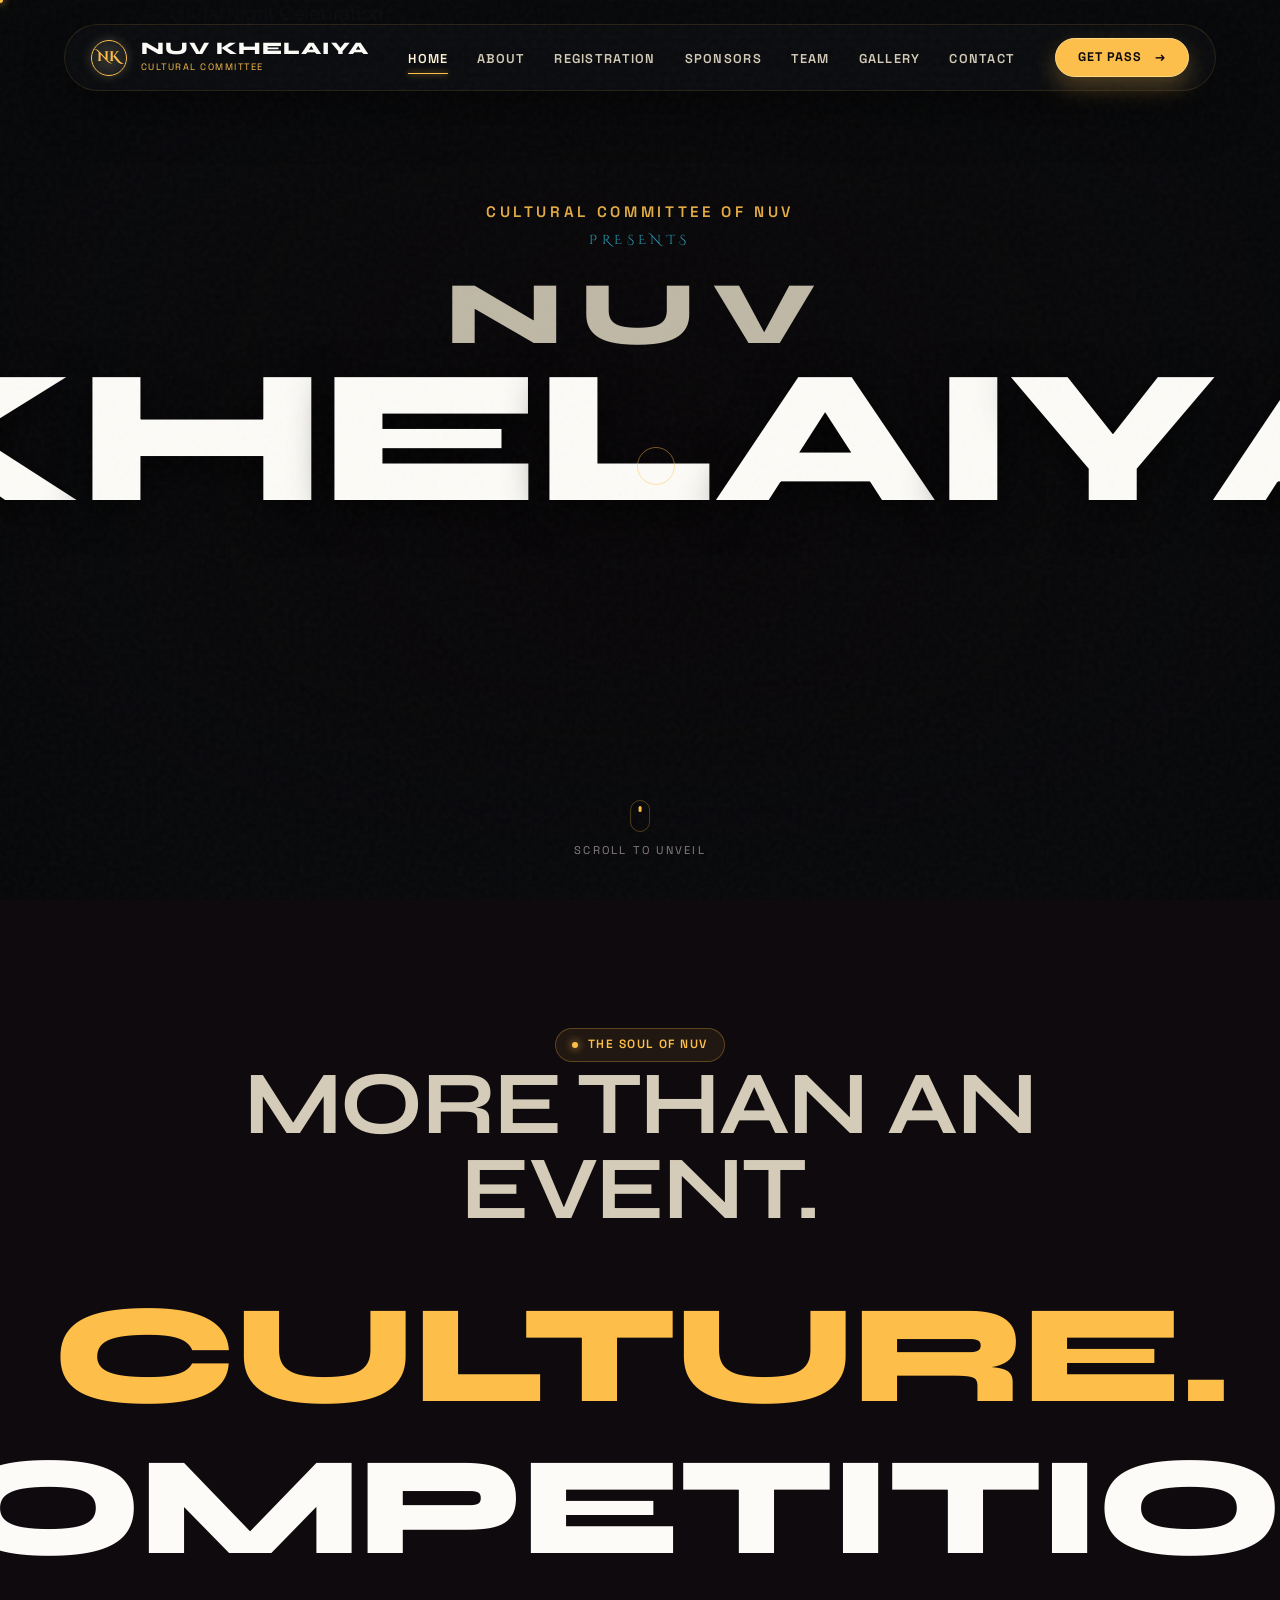
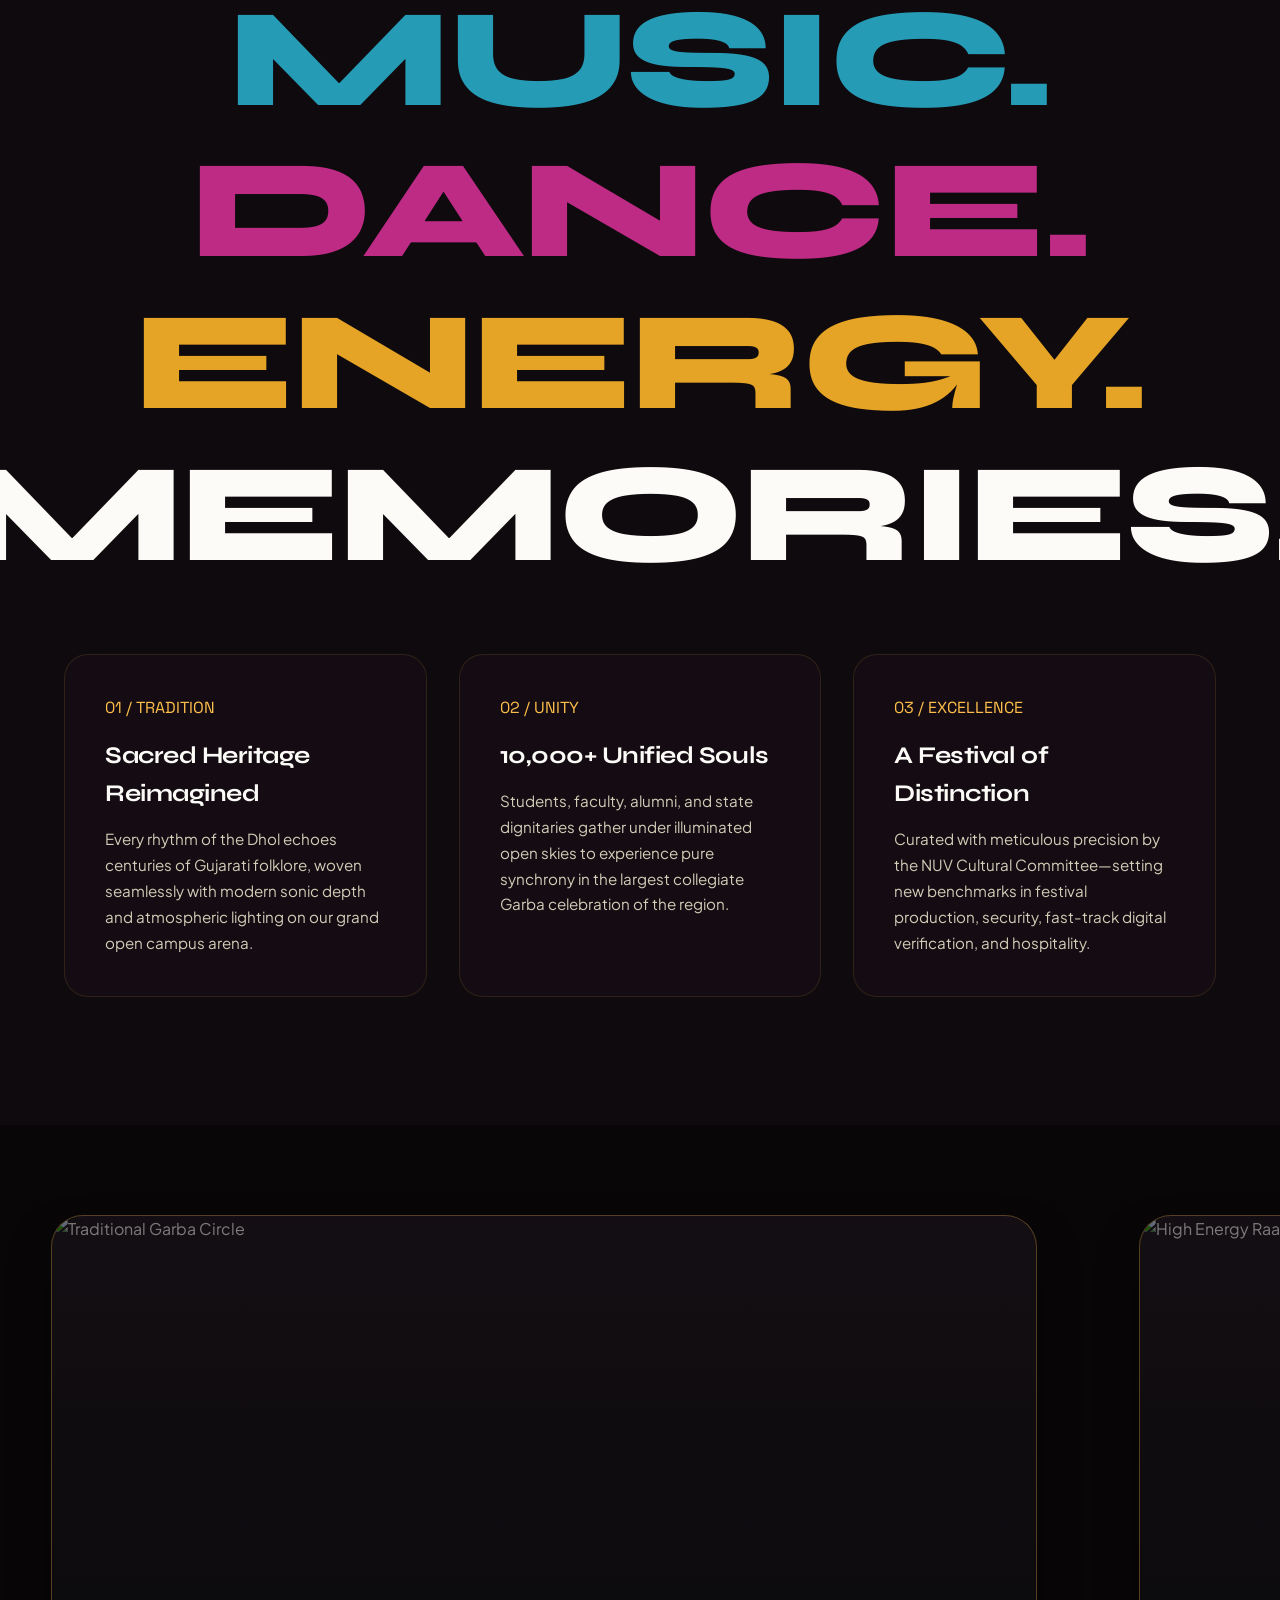
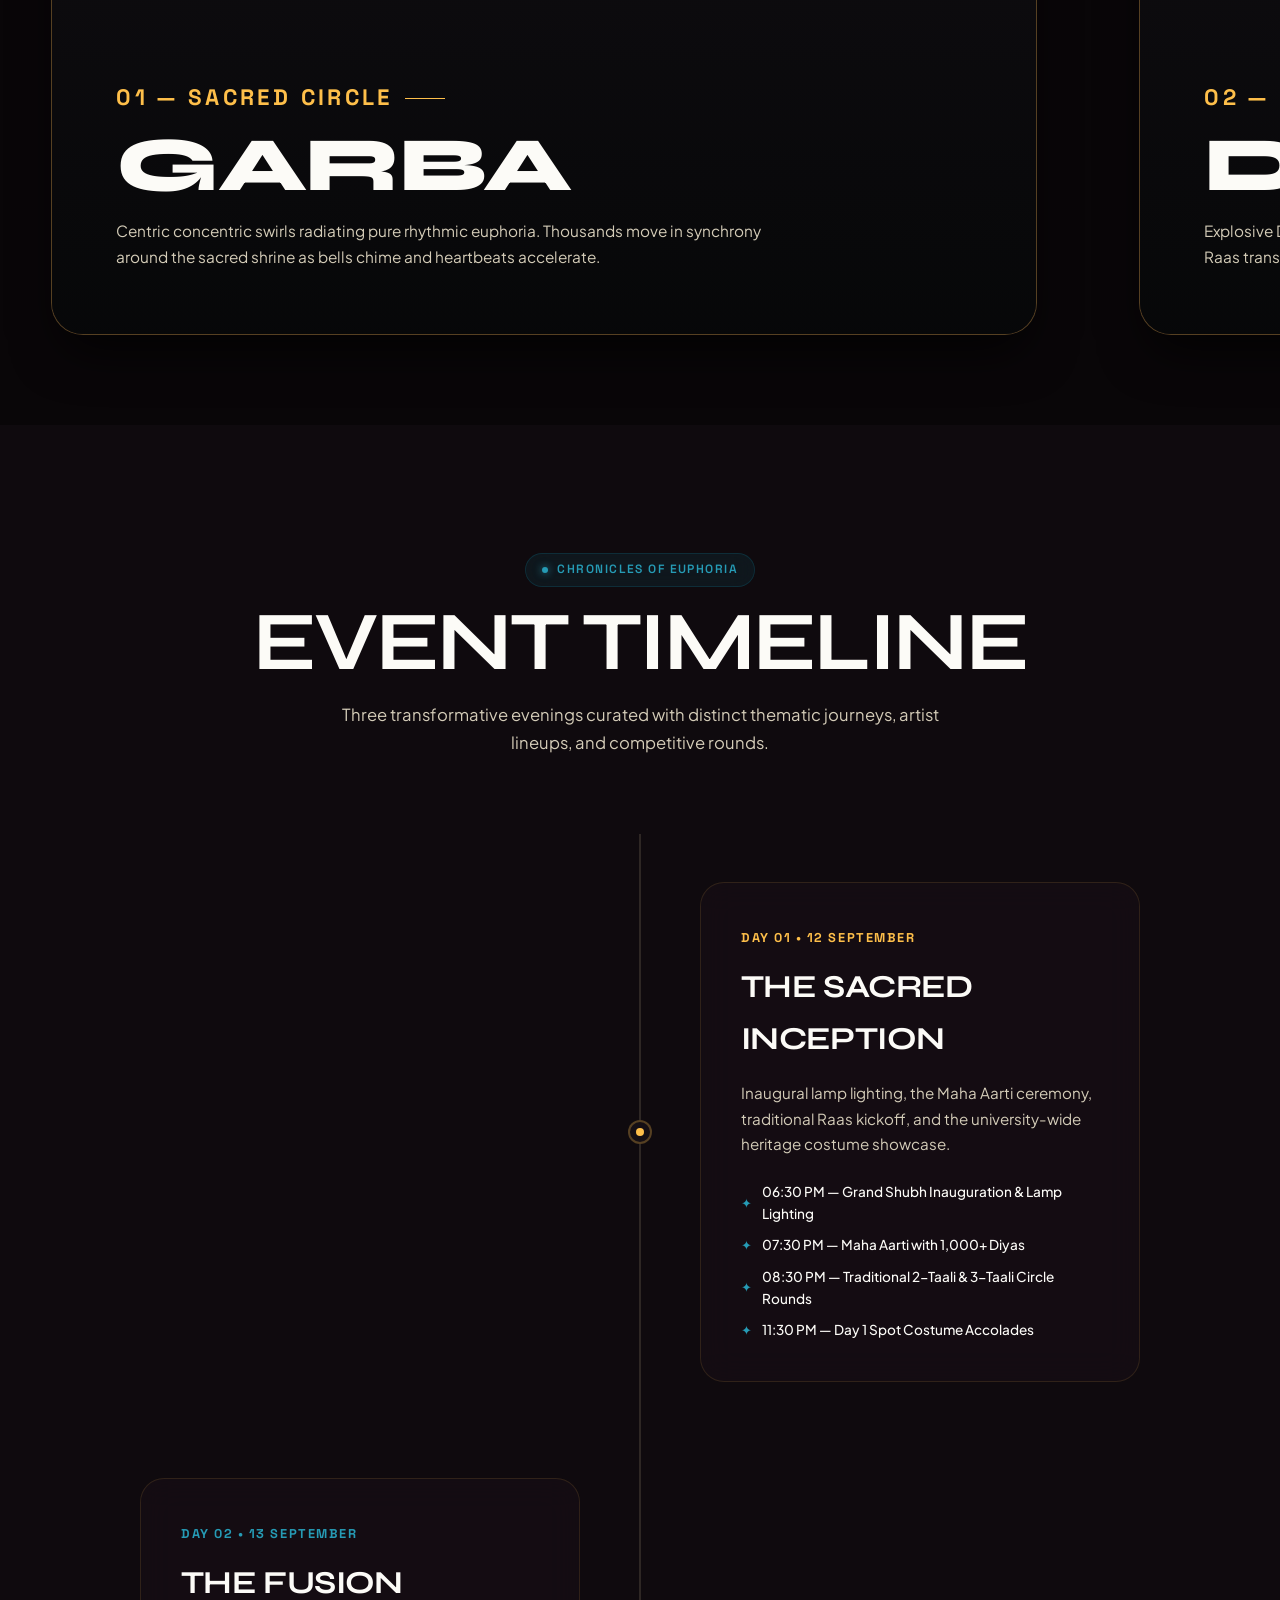
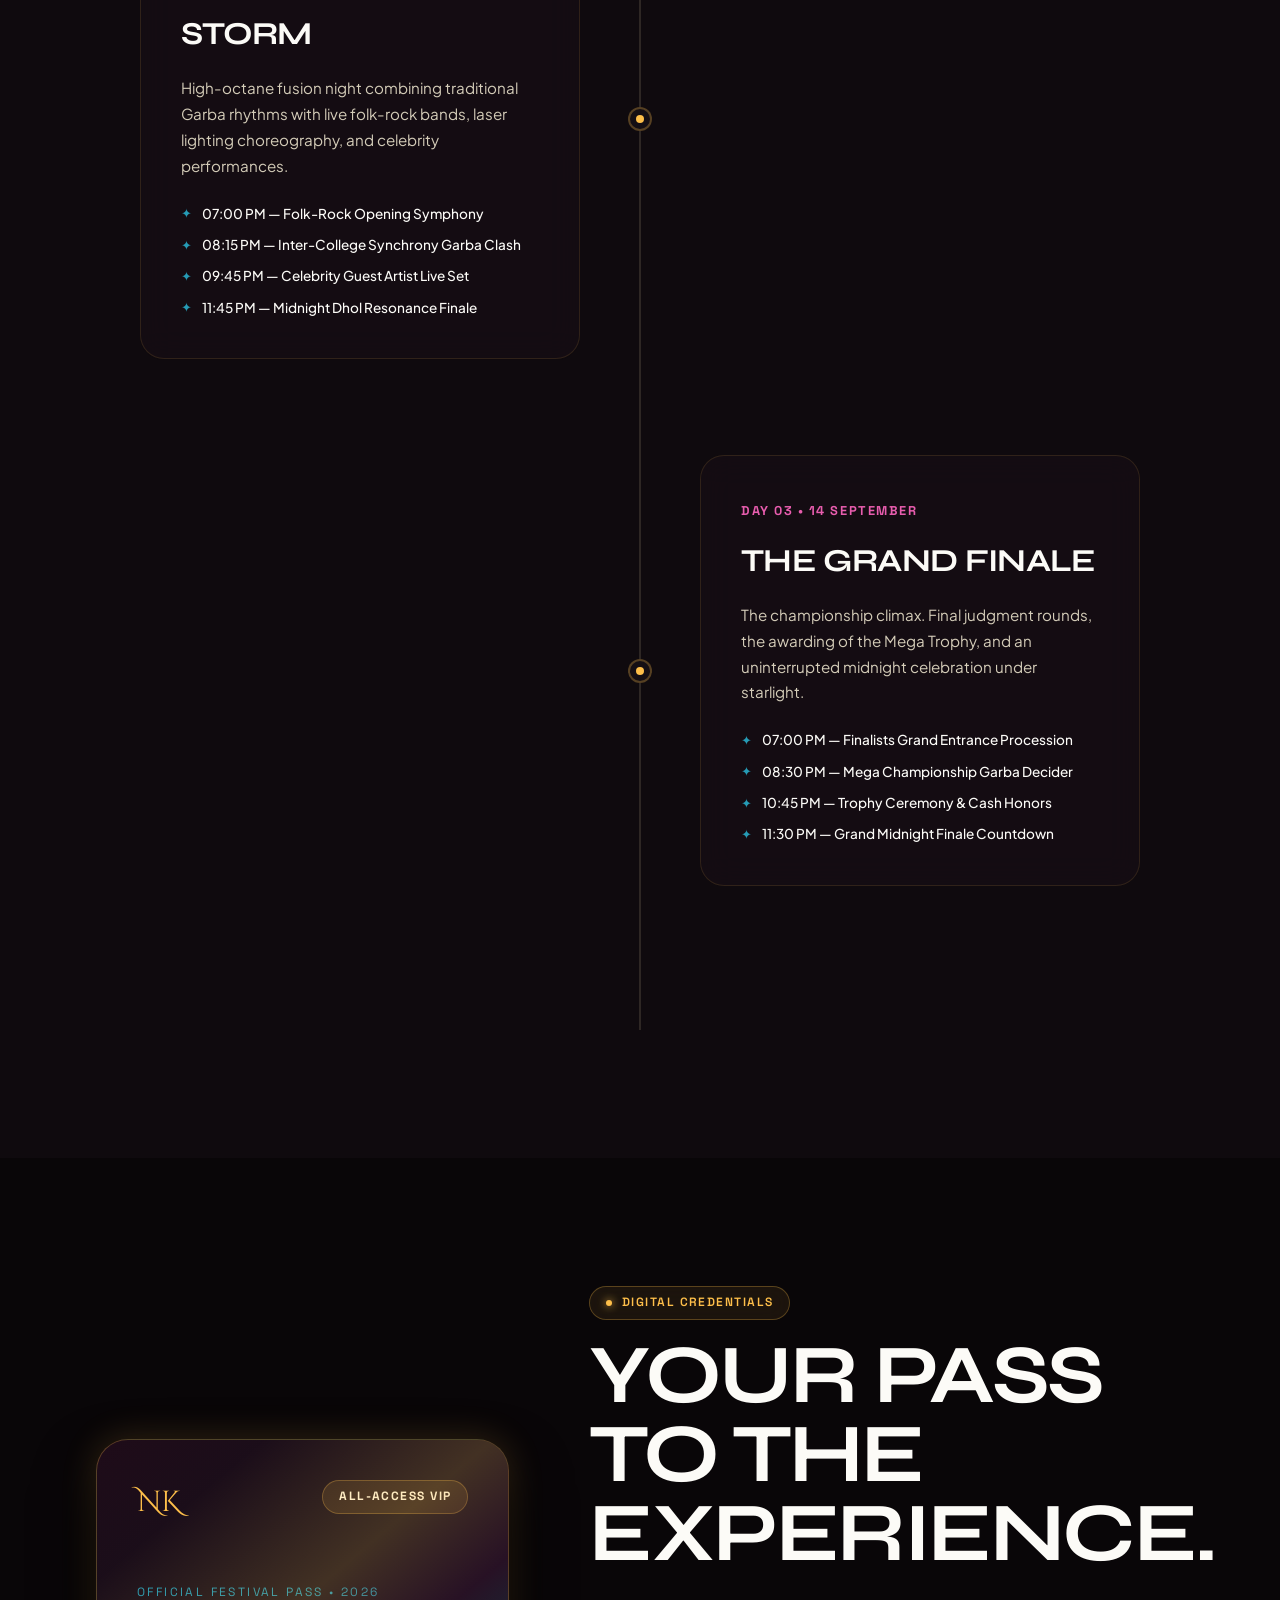
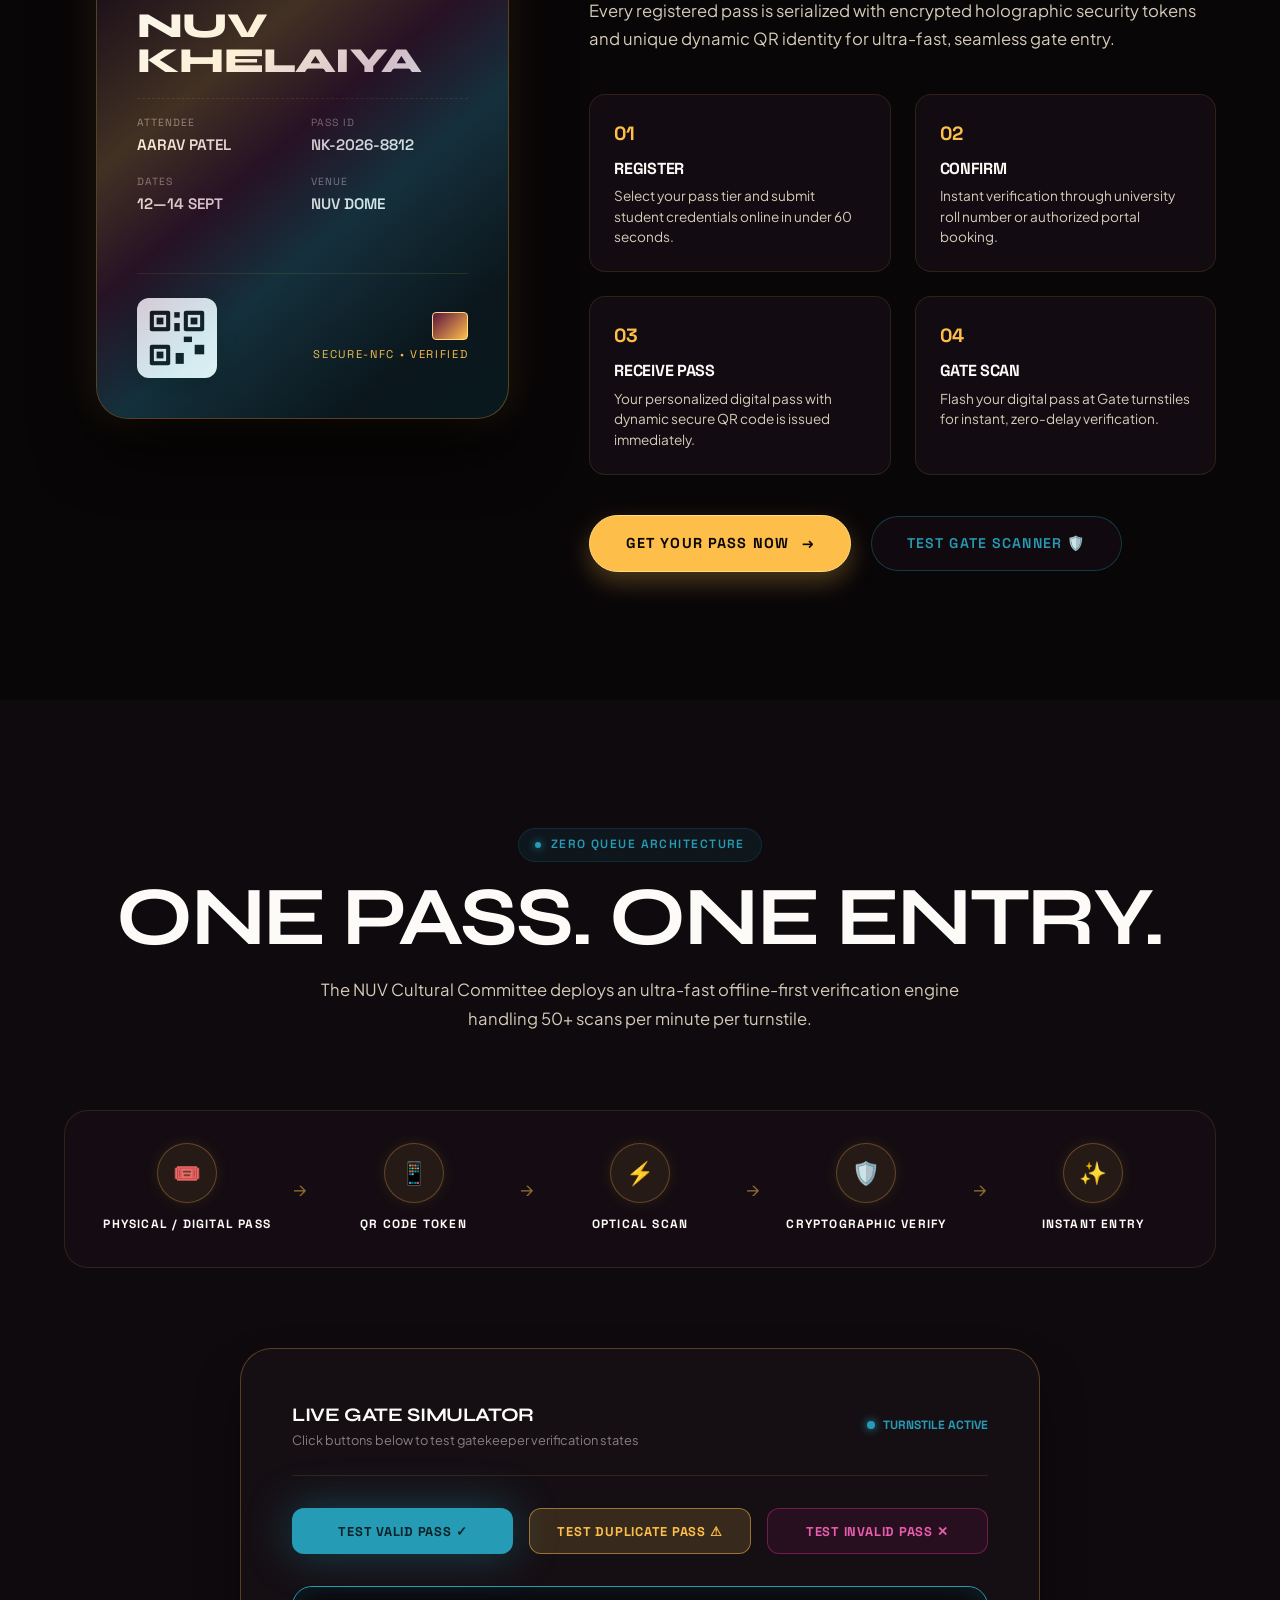
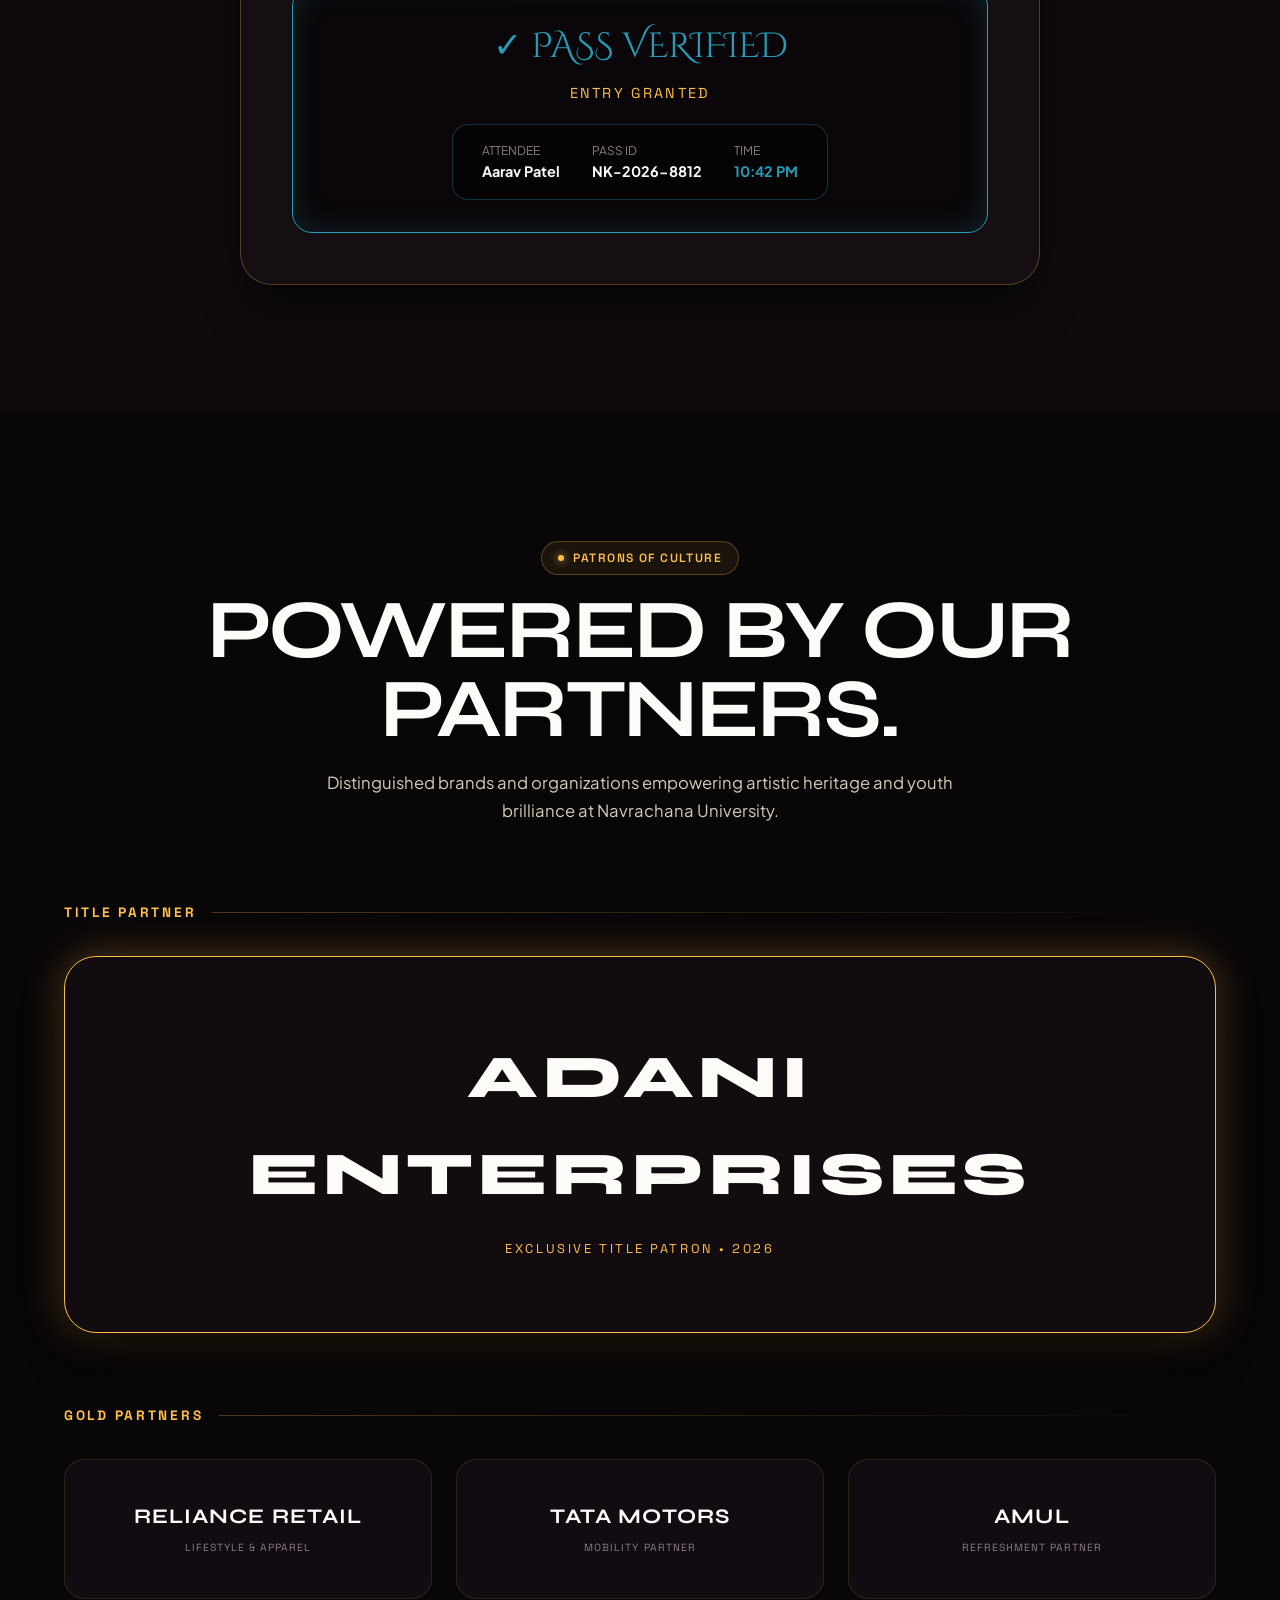
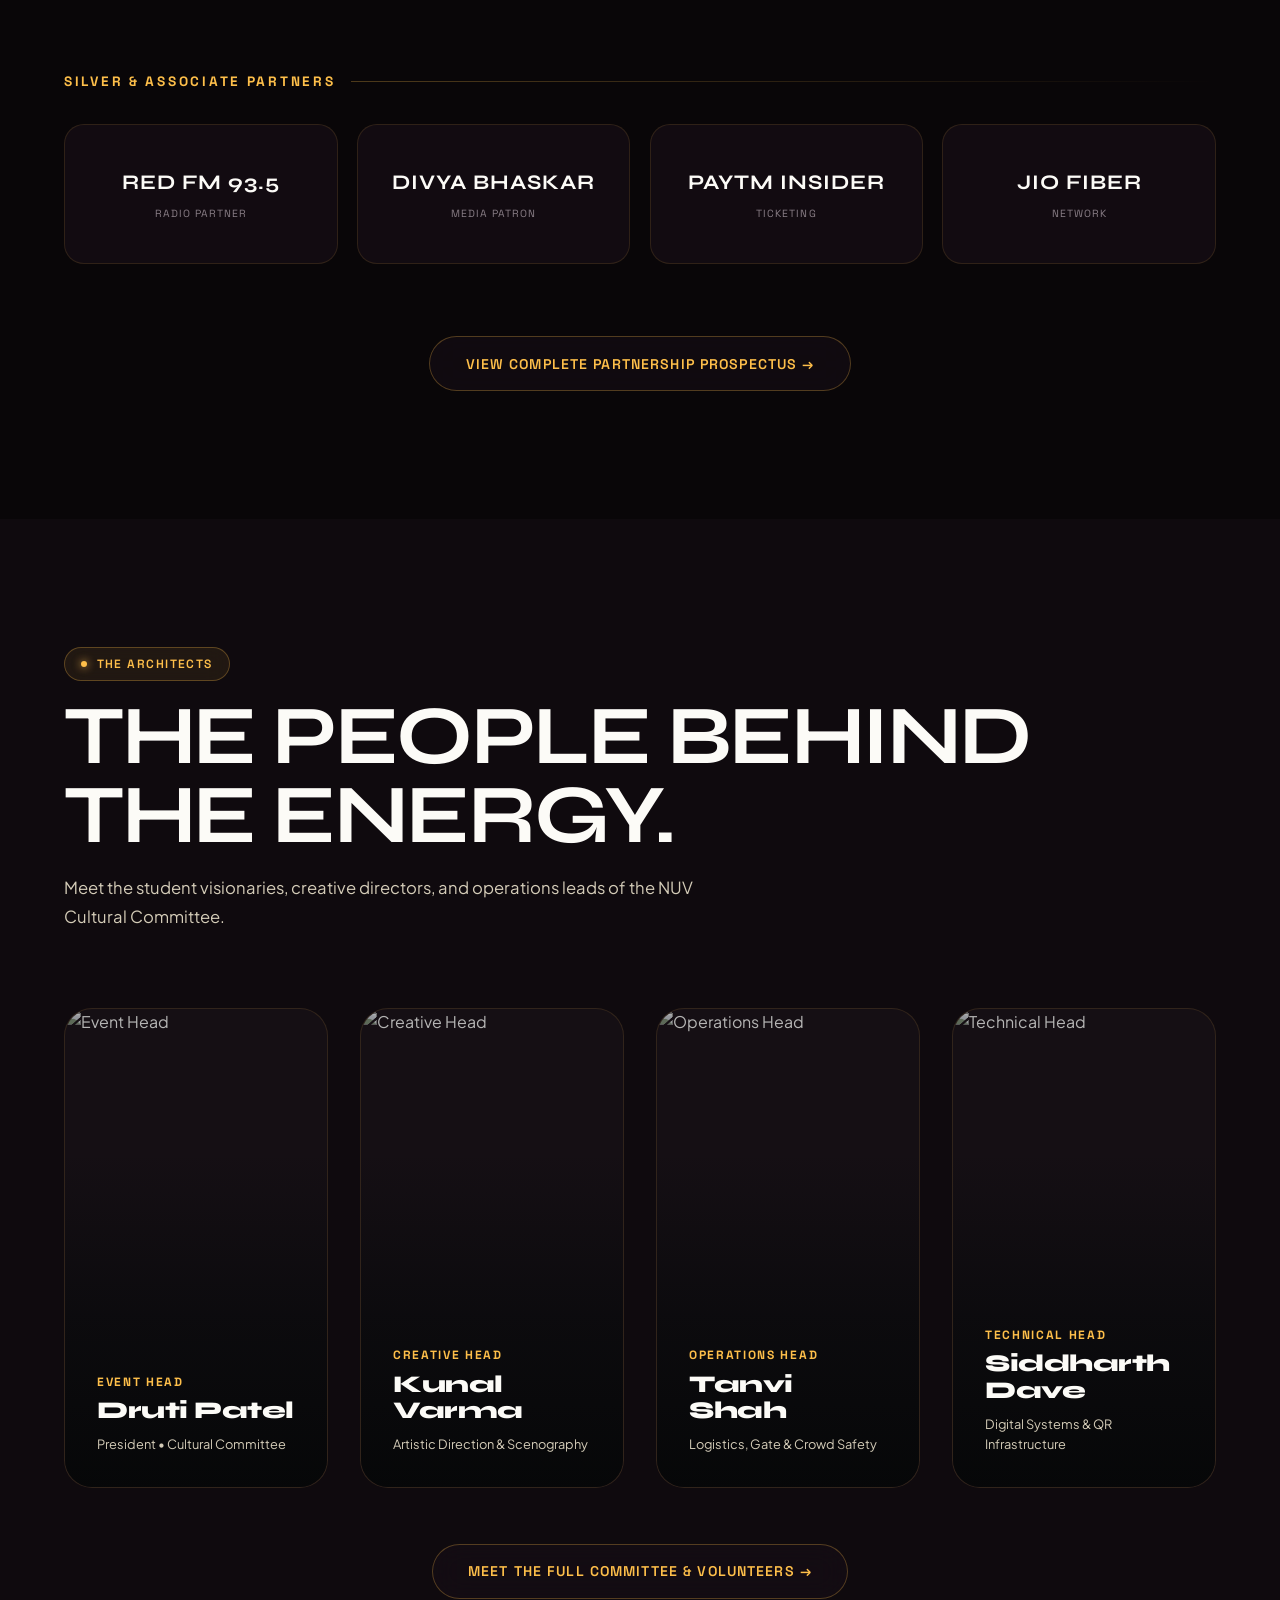
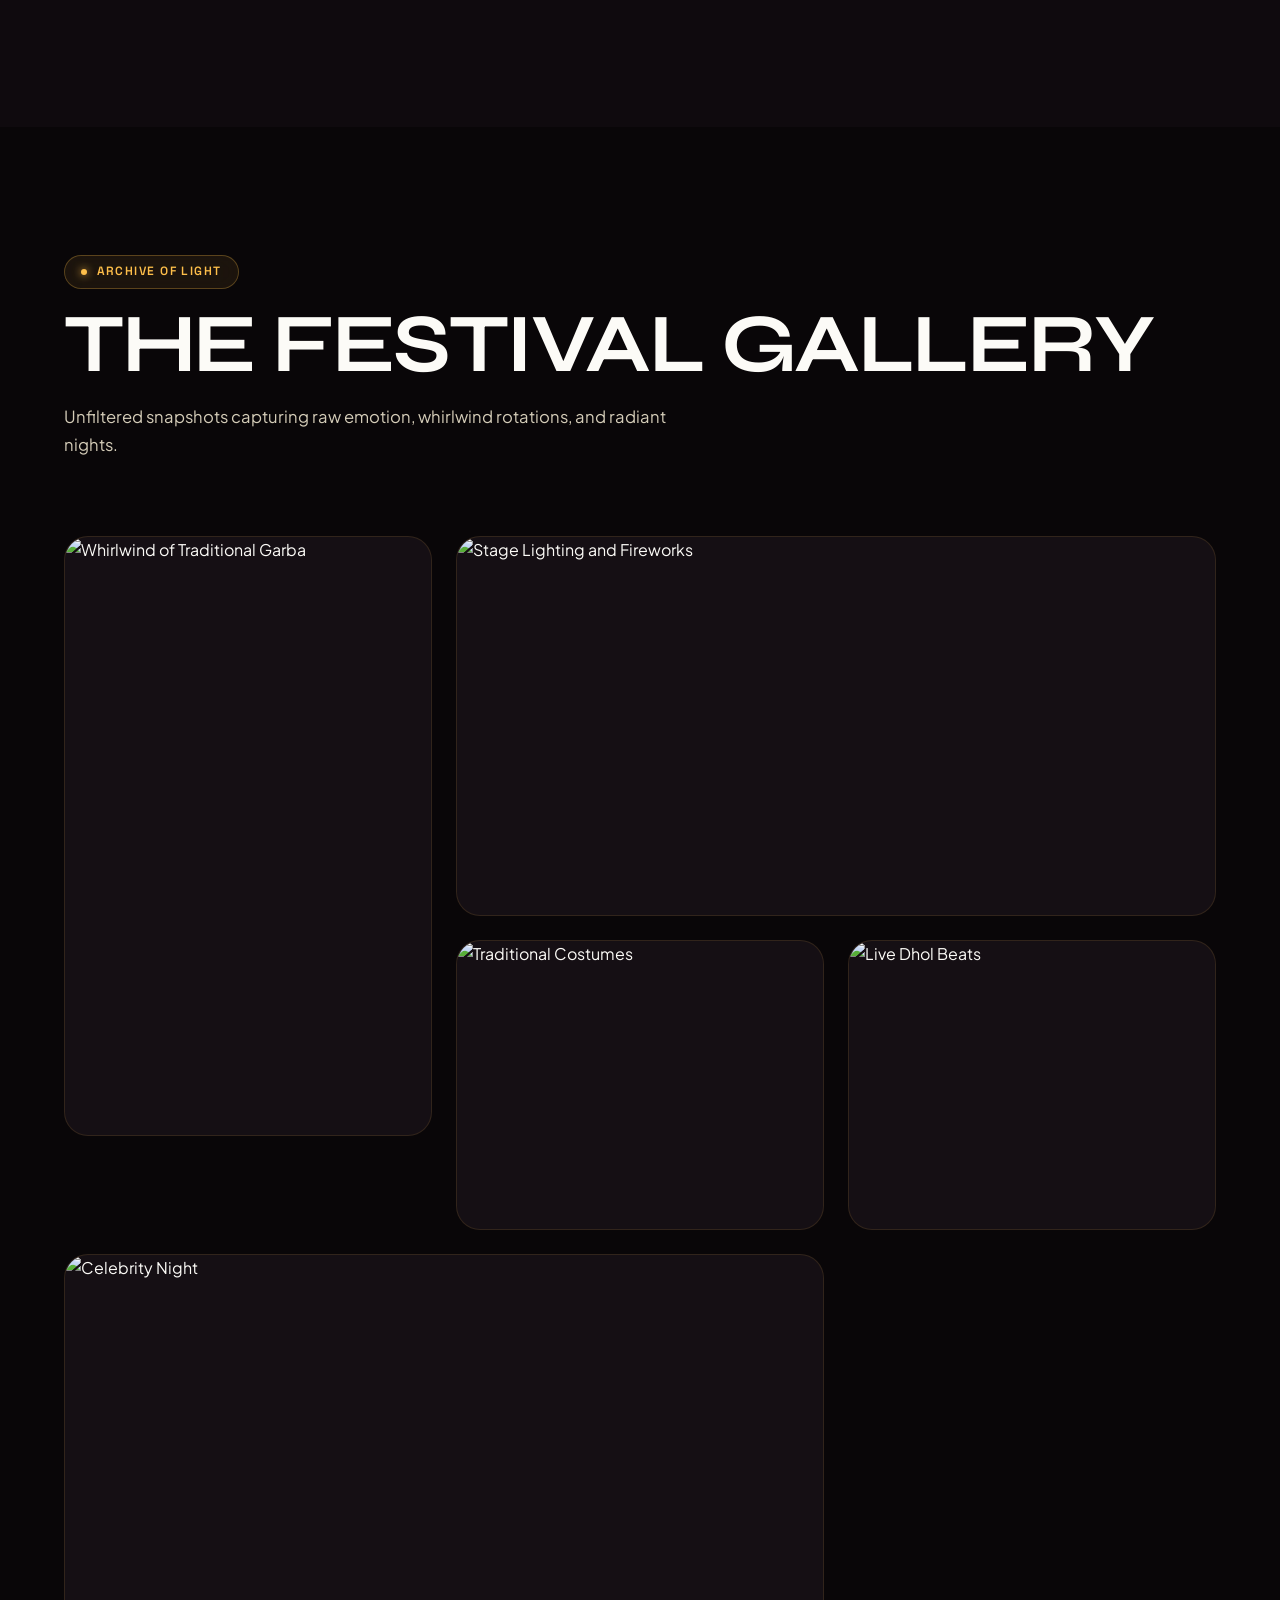
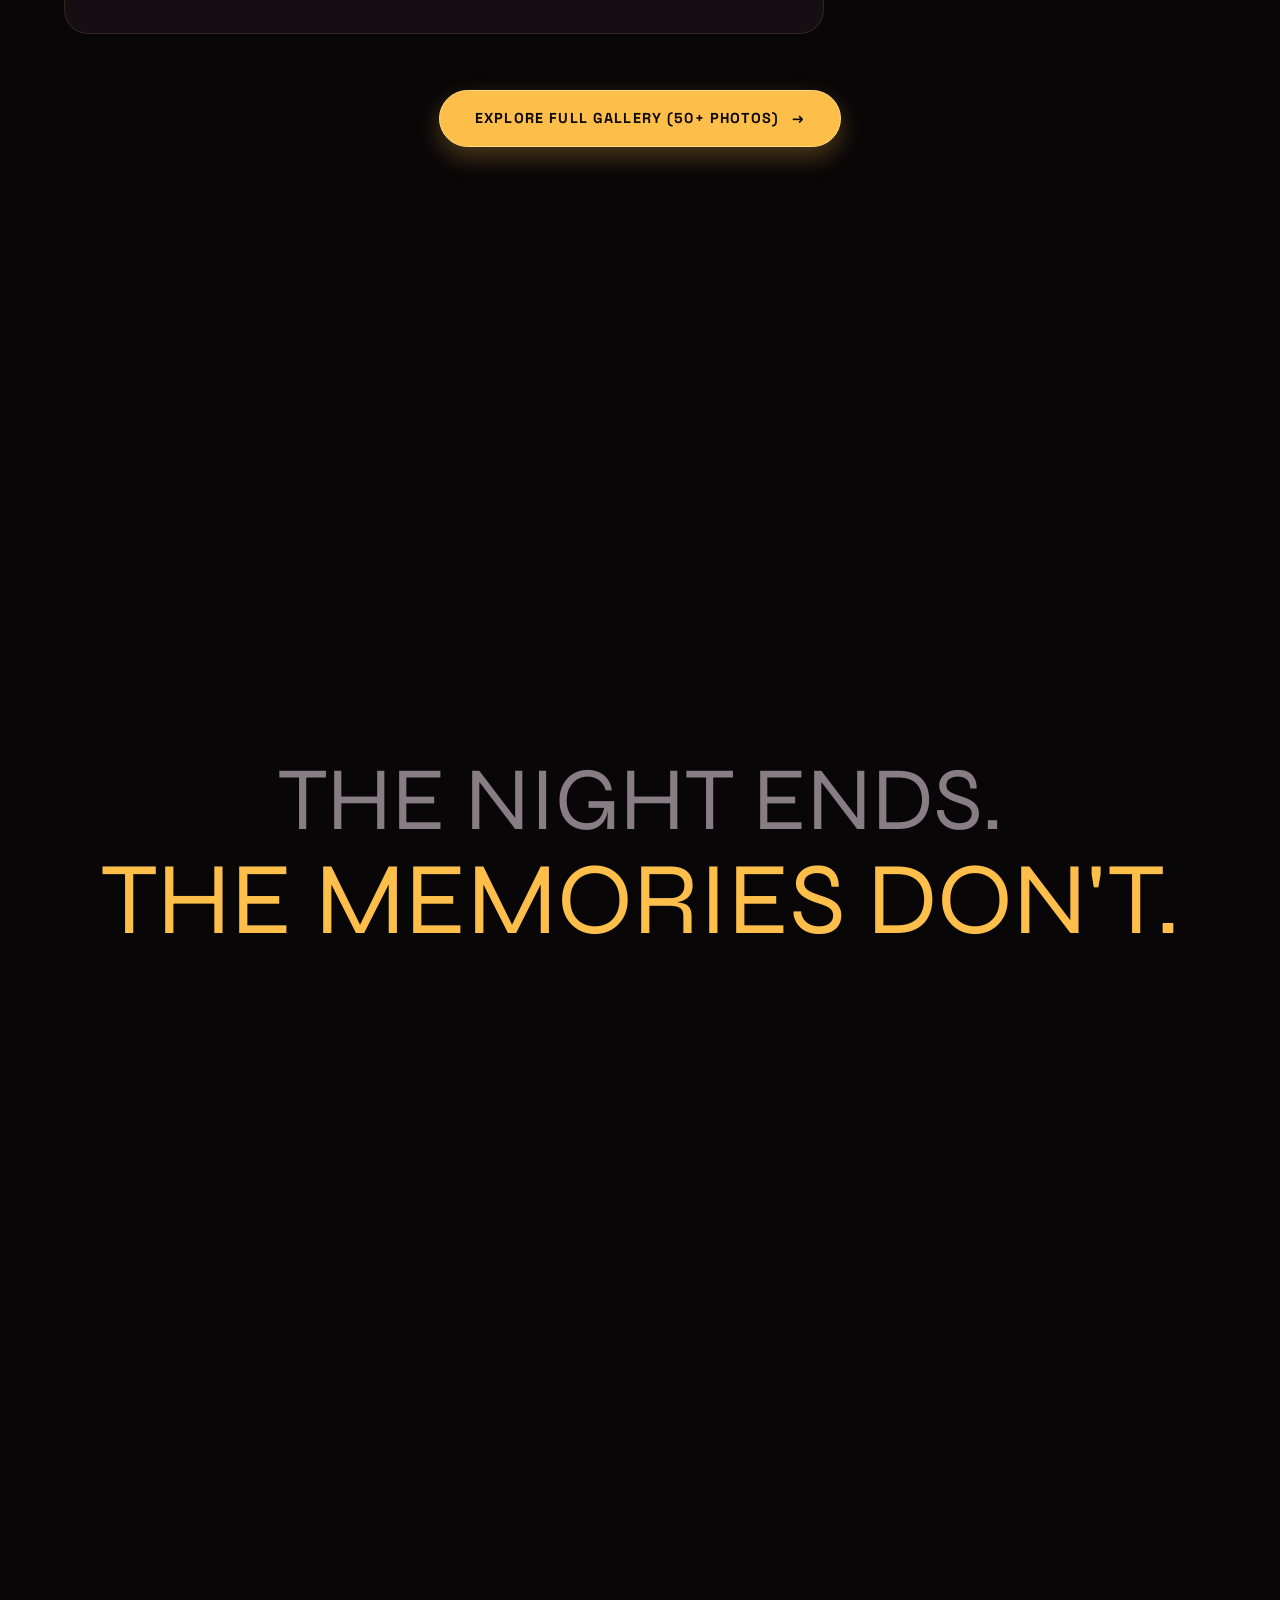
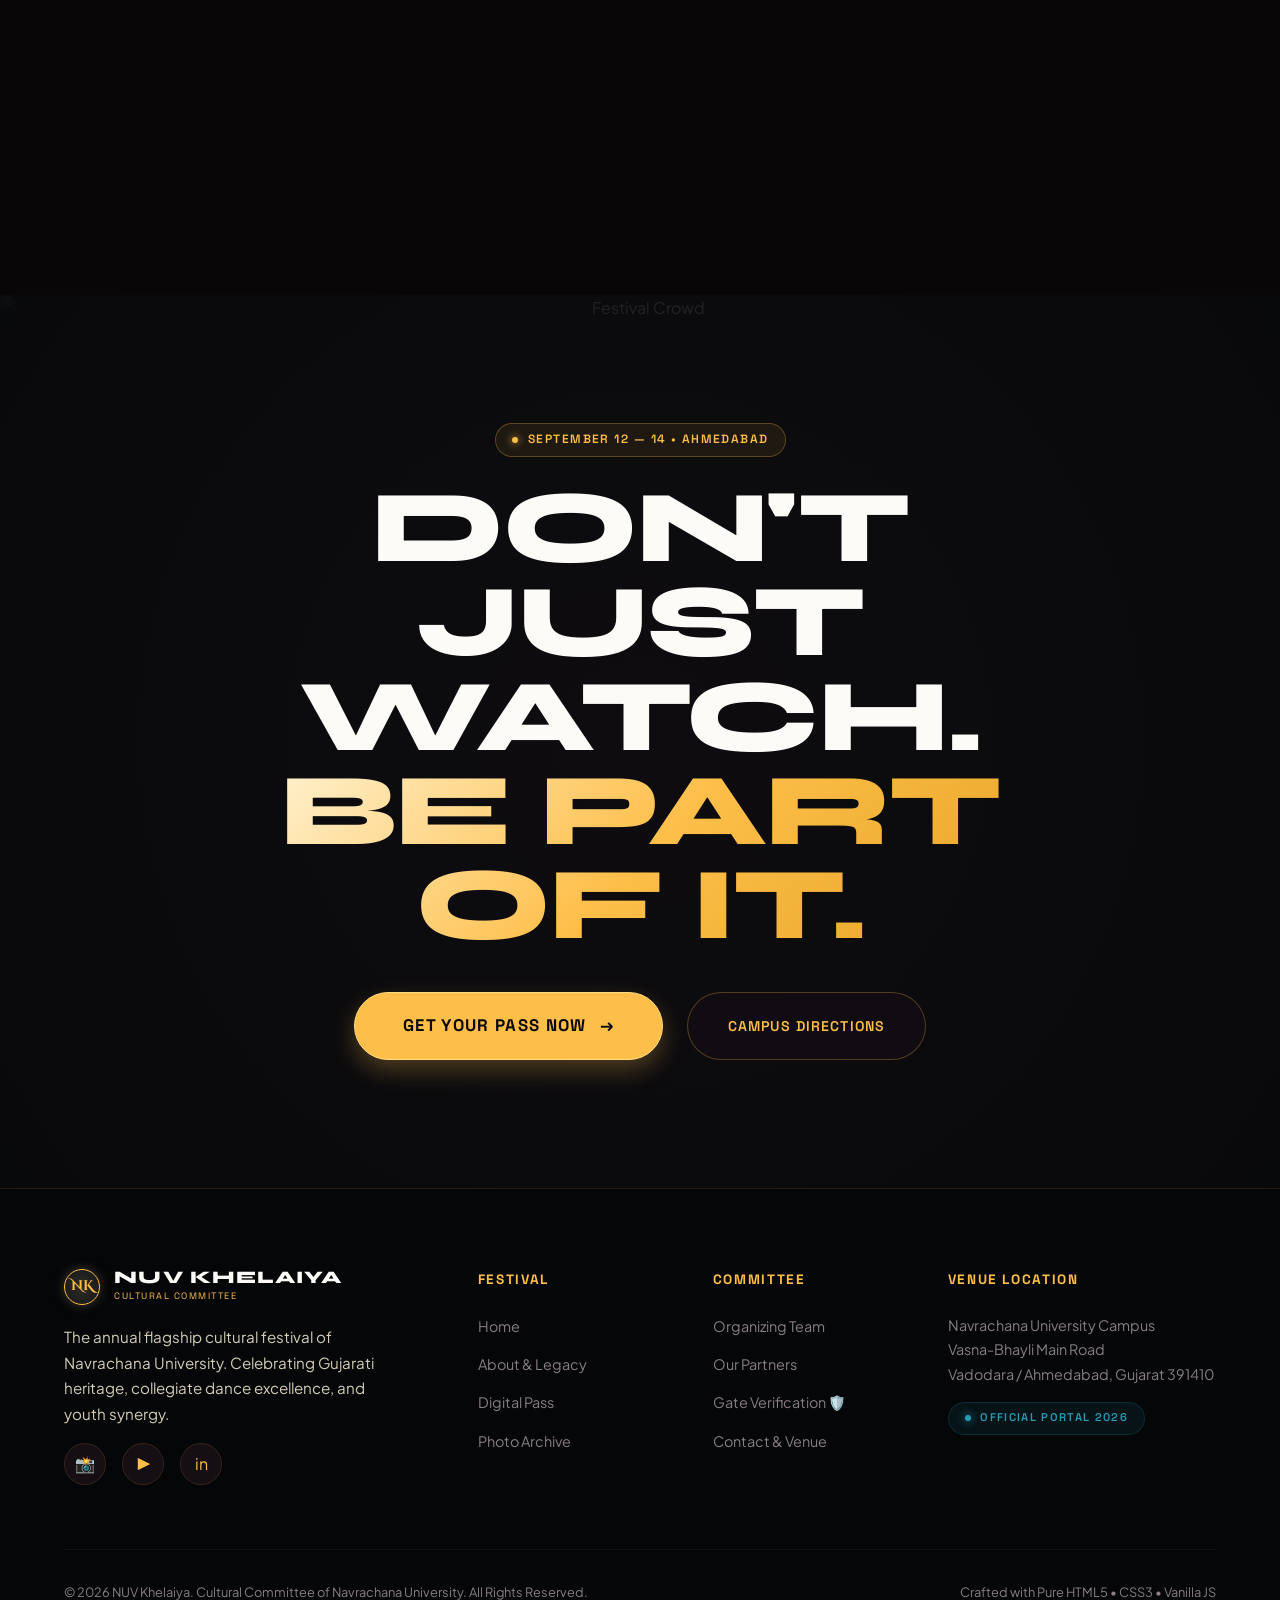
==== commit 547c1de3: "New colors added" ====
--- a/index.html
+++ b/index.html
@@ -24,9 +24,10 @@
   <!-- Film Grain Overlay -->
   <div class="grain-overlay"></div>
 
-  <!-- Ambient Luxury Glow Lights -->
+  <!-- Ambient Luxury Glow Lights (Deep Plum, Deep Teal, Warm Yellow) -->
   <div class="ambient-glow ambient-glow-1"></div>
   <div class="ambient-glow ambient-glow-2"></div>
+  <div class="ambient-glow ambient-glow-3"></div>
 
   <!-- Thin Glowing Scroll Progress Bar -->
   <div id="scroll-progress"></div>
@@ -325,7 +326,7 @@
           <!-- Day 02 -->
           <div class="timeline-day-row">
             <div class="timeline-day-card" data-preview-img="https://images.unsplash.com/photo-1470225620780-dba8ba36b745?q=80&w=600&auto=format&fit=crop">
-              <span class="timeline-day-badge" style="color: var(--emerald-bright);">DAY 02 • 13 SEPTEMBER</span>
+              <span class="timeline-day-badge" style="color: var(--teal-bright);">DAY 02 • 13 SEPTEMBER</span>
               <h3 class="timeline-day-title">THE FUSION STORM</h3>
               <p class="timeline-day-desc">High-octane fusion night combining traditional Garba rhythms with live folk-rock bands, laser lighting choreography, and celebrity performances.</p>
               <ul class="timeline-highlights-list">
@@ -342,7 +343,7 @@
           <!-- Day 03 -->
           <div class="timeline-day-row">
             <div class="timeline-day-card" data-preview-img="https://images.unsplash.com/photo-1547153760-18fc86324498?q=80&w=600&auto=format&fit=crop">
-              <span class="timeline-day-badge" style="color: #f59e0b;">DAY 03 • 14 SEPTEMBER</span>
+              <span class="timeline-day-badge" style="color: var(--plum-light);">DAY 03 • 14 SEPTEMBER</span>
               <h3 class="timeline-day-title">THE GRAND FINALE</h3>
               <p class="timeline-day-desc">The championship climax. Final judgment rounds, the awarding of the Mega Trophy, and an uninterrupted midnight celebration under starlight.</p>
               <ul class="timeline-highlights-list">
--- a/css/style.css
+++ b/css/style.css
@@ -6,45 +6,85 @@
 @import url('https://fonts.googleapis.com/css2?family=Cinzel+Decorative:wght@700;900&family=Cinzel:wght@600;700;800&family=Outfit:wght@300;400;500;600;700&family=Plus+Jakarta+Sans:wght@300;400;500;600;700&family=Space+Grotesk:wght@400;500;600;700&family=Syne:wght@700;800&display=swap');
 
 :root {
-    /* --- Luxury Obsidian & Charcoal Canvas --- */
-    --bg-primary: #08090b;
-    --bg-secondary: #0d0f12;
-    --bg-charcoal: #121519;
-    --bg-card: rgba(18, 22, 27, 0.72);
-    --bg-card-hover: rgba(26, 31, 38, 0.85);
-
-    /* --- Deep Emerald & Midnight Pine Atmosphere --- */
-    --emerald-deep: #0a1714;
-    --emerald-glow: #103b30;
-    --emerald-accent: #2e8b6e;
-    --emerald-bright: #3ec9a7;
-    --emerald-sage: #829e92;
-
-    /* --- Haute Champagne, Warm Beige & Royal Gold --- */
-    --gold-champagne: #dfcb9f;
-    --gold-warm: #f4ebd0;
-    --gold-antique: #c5a059;
-    --gold-dark: #8c6e30;
-    --beige-subtle: #d6ccb8;
+    /* --- Requested Brand Color Triad --- */
+    /* 1. Deep Plum (#5F1040) — Regal, Majestic Festive Atmosphere */
+    --plum-deep: #1d0515;
+    --plum-base: #5F1040;
+    --plum-dark: #3b0a27;
+    --plum-glow: rgba(95, 16, 64, 0.48);
+    --plum-accent: #8e1c62;
+    --plum-bright: #bd2b85;
+    --plum-light: #e85dae;
+    --border-plum: rgba(95, 16, 64, 0.42);
+    --border-plum-subtle: rgba(95, 16, 64, 0.2);
+    --glow-plum: 0 0 45px rgba(95, 16, 64, 0.45);
+
+    /* 2. Warm Yellow (#FEBF4A) — Radiant Festival Diya & Golden Champagne */
+    --yellow-warm: #FEBF4A;
+    --yellow-light: #ffdc82;
+    --yellow-cream: #fff4d6;
+    --yellow-gold: #e5a425;
+    --yellow-dark: #b87a0e;
+    --yellow-glow: rgba(254, 191, 74, 0.38);
+    --border-yellow: rgba(254, 191, 74, 0.32);
+    --border-yellow-subtle: rgba(254, 191, 74, 0.14);
+    --glow-yellow: 0 0 40px rgba(254, 191, 74, 0.35);
+
+    /* 3. Deep Teal (#0F4D5B) — Opulent Midnight Peacock & Cyber Verification */
+    --teal-deep: #072228;
+    --teal-base: #0F4D5B;
+    --teal-dark: #0b353e;
+    --teal-glow: rgba(15, 77, 91, 0.52);
+    --teal-accent: #196d80;
+    --teal-bright: #269bb5;
+    --teal-light: #52cbe4;
+    --border-teal: rgba(15, 77, 91, 0.45);
+    --border-teal-subtle: rgba(15, 77, 91, 0.2);
+    --glow-teal: 0 0 45px rgba(38, 155, 181, 0.38);
+
+    /* --- Luxury Obsidian & Plum-Tinged Charcoal Canvas --- */
+    --bg-primary: #090608;
+    --bg-secondary: #0f0a0e;
+    --bg-charcoal: #150f14;
+    --bg-card: rgba(23, 14, 22, 0.72);
+    --bg-card-hover: rgba(35, 19, 32, 0.85);
+    --bg-plum-card: rgba(38, 11, 28, 0.75);
+    --bg-teal-card: rgba(8, 26, 31, 0.75);
+
+    /* --- Semantic Gold/Champagne Aliases (Mapped to Warm Yellow) --- */
+    --gold-champagne: #FEBF4A;
+    --gold-warm: #fff4d6;
+    --gold-antique: #e5a425;
+    --gold-dark: #b87a0e;
+    --beige-subtle: #ebdcb9;
+
+    /* --- Semantic Emerald Aliases (Mapped to Deep Teal) --- */
+    --emerald-deep: #072228;
+    --emerald-glow: #0F4D5B;
+    --emerald-accent: #196d80;
+    --emerald-bright: #269bb5;
+    --emerald-sage: #77a8b3;
 
     /* --- Editorial Typography Tokens --- */
     --text-primary: #fcfbf7;
-    --text-secondary: #c9c4b7;
-    --text-muted: #7d828a;
-    --text-gold: #e5d2a8;
+    --text-secondary: #d4ccb8;
+    --text-muted: #887d85;
+    --text-gold: #ffdc82;
+    --text-plum: #e85dae;
+    --text-teal: #52cbe4;
 
     /* --- Luxury Glass Borders & Overlays --- */
-    --border-gold: rgba(223, 203, 159, 0.22);
-    --border-gold-subtle: rgba(223, 203, 159, 0.1);
-    --border-emerald: rgba(62, 201, 167, 0.25);
+    --border-gold: rgba(254, 191, 74, 0.28);
+    --border-gold-subtle: rgba(254, 191, 74, 0.12);
+    --border-emerald: rgba(38, 155, 181, 0.32);
     --border-glass: rgba(255, 255, 255, 0.08);
     --glass-specular: linear-gradient(135deg, rgba(255, 255, 255, 0.12) 0%, rgba(255, 255, 255, 0.01) 100%);
 
     /* --- Shadows & Glows --- */
-    --glow-gold: 0 0 40px rgba(223, 203, 159, 0.2);
-    --glow-emerald: 0 0 45px rgba(62, 201, 167, 0.25);
-    --shadow-luxury: 0 25px 50px -12px rgba(0, 0, 0, 0.65);
-    --shadow-card: 0 16px 36px rgba(4, 5, 6, 0.5);
+    --glow-gold: 0 0 40px rgba(254, 191, 74, 0.3);
+    --glow-emerald: 0 0 45px rgba(38, 155, 181, 0.35);
+    --shadow-luxury: 0 25px 50px -12px rgba(0, 0, 0, 0.75);
+    --shadow-card: 0 16px 36px rgba(5, 2, 5, 0.6);
 
     /* --- Font Families --- */
     --font-display: 'Syne', sans-serif;
@@ -98,8 +138,8 @@
 }
 
 ::selection {
-    background: var(--gold-antique);
-    color: var(--bg-primary);
+    background: var(--yellow-warm);
+    color: var(--plum-deep);
 }
 
 /* Subtle Film Grain Noise Texture */
@@ -115,30 +155,38 @@
     background-image: url("data:image/svg+xml,%3Csvg viewBox='0 0 200 200' xmlns='http://www.w3.org/2000/svg'%3E%3Cfilter id='noiseFilter'%3E%3CfeTurbulence type='fractalNoise' baseFrequency='0.85' numOctaves='3' stitchTiles='stitch'/%3E%3C/filter%3E%3Crect width='100%25' height='100%25' filter='url(%23noiseFilter)'/%3E%3C/svg%3E");
 }
 
-/* Ambient Radial Glow Backdrops */
+/* Ambient Radial Glow Backdrops — Triad Symphony */
 .ambient-glow {
     position: fixed;
     border-radius: 50%;
     pointer-events: none;
     filter: blur(140px);
     z-index: 0;
-    opacity: 0.4;
+    opacity: 0.45;
 }
 
 .ambient-glow-1 {
-    width: 600px;
-    height: 600px;
+    width: 650px;
+    height: 650px;
     top: -150px;
-    left: 10%;
-    background: radial-gradient(circle, var(--emerald-glow) 0%, rgba(16, 59, 48, 0) 70%);
+    left: 5%;
+    background: radial-gradient(circle, var(--plum-base) 0%, rgba(95, 16, 64, 0.4) 40%, rgba(95, 16, 64, 0) 70%);
 }
 
 .ambient-glow-2 {
-    width: 700px;
-    height: 700px;
-    bottom: 20%;
-    right: -100px;
-    background: radial-gradient(circle, rgba(197, 160, 89, 0.15) 0%, rgba(140, 110, 48, 0) 70%);
+    width: 750px;
+    height: 750px;
+    bottom: 15%;
+    right: -120px;
+    background: radial-gradient(circle, var(--teal-base) 0%, rgba(15, 77, 91, 0.4) 45%, rgba(15, 77, 91, 0) 70%);
+}
+
+.ambient-glow-3 {
+    width: 500px;
+    height: 500px;
+    top: 45%;
+    left: 35%;
+    background: radial-gradient(circle, rgba(254, 191, 74, 0.22) 0%, rgba(254, 191, 74, 0.05) 50%, rgba(254, 191, 74, 0) 70%);
 }
 
 /* Custom Scrollbar */
@@ -157,7 +205,7 @@
 }
 
 ::-webkit-scrollbar-thumb:hover {
-    background: var(--gold-antique);
+    background: var(--yellow-warm);
 }
 
 /* Lenis smooth scrolling helper */
@@ -186,9 +234,9 @@
     left: 0;
     height: 2.5px;
     width: 0%;
-    background: linear-gradient(90deg, var(--emerald-bright), var(--gold-champagne), var(--gold-antique));
+    background: linear-gradient(90deg, var(--plum-bright), var(--yellow-warm), var(--teal-bright));
     z-index: 10001;
-    box-shadow: 0 0 10px rgba(223, 203, 159, 0.6);
+    box-shadow: 0 0 12px rgba(254, 191, 74, 0.7);
     transition: width 0.05s linear;
 }
 
@@ -208,9 +256,9 @@
 .cursor-dot {
     width: 6px;
     height: 6px;
-    background-color: var(--gold-champagne);
+    background-color: var(--yellow-warm);
     border-radius: 50%;
-    box-shadow: 0 0 8px var(--gold-champagne);
+    box-shadow: 0 0 8px var(--yellow-warm);
     transition: transform 0.15s ease-out, background-color 0.3s;
 }
 
@@ -220,7 +268,7 @@
     left: 0;
     width: 38px;
     height: 38px;
-    border: 1px solid rgba(223, 203, 159, 0.45);
+    border: 1px solid rgba(254, 191, 74, 0.45);
     border-radius: 50%;
     pointer-events: none;
     z-index: 9999;
@@ -251,35 +299,48 @@
 body.cursor-hover .cursor-follower {
     width: 64px;
     height: 64px;
-    background-color: rgba(223, 203, 159, 0.15);
-    border-color: var(--gold-champagne);
+    background-color: rgba(254, 191, 74, 0.15);
+    border-color: var(--yellow-warm);
 }
 
 body.cursor-view .cursor-follower {
     width: 76px;
     height: 76px;
-    background-color: var(--gold-champagne);
-    border-color: var(--gold-champagne);
+    background-color: var(--yellow-warm);
+    border-color: var(--yellow-warm);
 }
 
 body.cursor-view .cursor-text {
     opacity: 1;
+    color: var(--plum-deep);
 }
 
 body.cursor-explore .cursor-follower {
     width: 86px;
     height: 86px;
-    background-color: var(--emerald-bright);
-    border-color: var(--emerald-bright);
+    background-color: var(--teal-bright);
+    border-color: var(--teal-bright);
 }
 
 body.cursor-explore .cursor-text {
     opacity: 1;
-    color: var(--emerald-deep);
+    color: var(--teal-deep);
+}
+
+body.cursor-plum .cursor-follower {
+    width: 86px;
+    height: 86px;
+    background-color: var(--plum-base);
+    border-color: var(--plum-bright);
+}
+
+body.cursor-plum .cursor-text {
+    opacity: 1;
+    color: #ffffff;
 }
 
 /* ==========================================================================
-   TYPOGRAPHY UTILITIES
+   TYPOGRAPHY UTILITIES & SIGNATURE GRADIENTS
    ========================================================================== */
 h1,
 h2,
@@ -308,12 +369,18 @@
     font-family: var(--font-accent);
 }
 
-.text-gold {
-    color: var(--gold-champagne);
-}
-
-.text-emerald {
-    color: var(--emerald-bright);
+.text-gold,
+.text-yellow {
+    color: var(--yellow-warm);
+}
+
+.text-emerald,
+.text-teal {
+    color: var(--teal-bright);
+}
+
+.text-plum {
+    color: var(--plum-light);
 }
 
 .text-secondary {
@@ -324,31 +391,51 @@
     color: var(--text-muted);
 }
 
-.gold-gradient-text {
-    background: linear-gradient(135deg, var(--gold-warm) 0%, var(--gold-champagne) 50%, var(--gold-antique) 100%);
+/* Gradients */
+.gold-gradient-text,
+.yellow-gradient-text {
+    background: linear-gradient(135deg, var(--yellow-cream) 0%, var(--yellow-warm) 50%, var(--yellow-gold) 100%);
     background-clip: none;
     -webkit-background-clip: text;
     -webkit-text-fill-color: transparent;
     display: inline-block;
 }
 
-.emerald-gradient-text {
-    background: linear-gradient(135deg, #a7f3d0 0%, var(--emerald-bright) 50%, var(--emerald-accent) 100%);
+.emerald-gradient-text,
+.teal-gradient-text {
+    background: linear-gradient(135deg, #a7edf9 0%, var(--teal-bright) 50%, var(--teal-base) 100%);
     background-clip: none;
     -webkit-background-clip: text;
     -webkit-text-fill-color: transparent;
     display: inline-block;
 }
 
+.plum-gradient-text {
+    background: linear-gradient(135deg, #f7b7dd 0%, var(--plum-bright) 50%, var(--plum-base) 100%);
+    background-clip: none;
+    -webkit-background-clip: text;
+    -webkit-text-fill-color: transparent;
+    display: inline-block;
+}
+
+.triad-gradient-text {
+    background: linear-gradient(135deg, var(--yellow-warm) 0%, var(--plum-bright) 50%, var(--teal-bright) 100%);
+    background-clip: none;
+    -webkit-background-clip: text;
+    -webkit-text-fill-color: transparent;
+    display: inline-block;
+}
+
+/* Eyebrow Pills */
 .eyebrow-pill {
     display: inline-flex;
     align-items: center;
     gap: 0.6rem;
     padding: 0.4rem 1rem;
     border-radius: 9999px;
-    background: rgba(223, 203, 159, 0.06);
+    background: rgba(254, 191, 74, 0.08);
     border: 1px solid var(--border-gold);
-    color: var(--gold-champagne);
+    color: var(--yellow-warm);
     font-family: var(--font-accent);
     font-size: 0.75rem;
     font-weight: 600;
@@ -362,19 +449,32 @@
     width: 6px;
     height: 6px;
     border-radius: 50%;
-    background: var(--gold-champagne);
-    box-shadow: 0 0 8px var(--gold-champagne);
-}
-
-.eyebrow-emerald {
-    background: rgba(62, 201, 167, 0.08);
-    border-color: var(--border-emerald);
-    color: var(--emerald-bright);
-}
-
-.eyebrow-emerald::before {
-    background: var(--emerald-bright);
-    box-shadow: 0 0 8px var(--emerald-bright);
+    background: var(--yellow-warm);
+    box-shadow: 0 0 8px var(--yellow-warm);
+}
+
+.eyebrow-emerald,
+.eyebrow-teal {
+    background: rgba(15, 77, 91, 0.2);
+    border-color: var(--border-teal);
+    color: var(--teal-bright);
+}
+
+.eyebrow-emerald::before,
+.eyebrow-teal::before {
+    background: var(--teal-bright);
+    box-shadow: 0 0 8px var(--teal-bright);
+}
+
+.eyebrow-plum {
+    background: rgba(95, 16, 64, 0.22);
+    border-color: var(--border-plum);
+    color: var(--plum-light);
+}
+
+.eyebrow-plum::before {
+    background: var(--plum-bright);
+    box-shadow: 0 0 8px var(--plum-bright);
 }
 
 .section-heading-wrapper {
@@ -409,8 +509,8 @@
     gap: 0.8rem;
     padding: 1rem 2.2rem;
     border-radius: 9999px;
-    background: var(--gold-champagne);
-    color: var(--bg-primary);
+    background: var(--yellow-warm);
+    color: #0b0709;
     font-family: var(--font-accent);
     font-size: 0.9rem;
     font-weight: 700;
@@ -419,10 +519,10 @@
     text-decoration: none;
     position: relative;
     overflow: hidden;
-    border: 1px solid var(--gold-warm);
+    border: 1px solid var(--yellow-light);
     cursor: pointer;
     transition: all var(--transition-fast);
-    box-shadow: 0 10px 25px rgba(223, 203, 159, 0.25);
+    box-shadow: 0 10px 25px rgba(254, 191, 74, 0.28);
     z-index: 1;
 }
 
@@ -440,9 +540,9 @@
 
 .btn-luxury:hover {
     transform: translateY(-3px) scale(1.02);
-    box-shadow: 0 15px 35px rgba(223, 203, 159, 0.45);
-    background: var(--gold-warm);
-    color: var(--bg-primary);
+    box-shadow: 0 15px 35px rgba(254, 191, 74, 0.48);
+    background: var(--yellow-light);
+    color: #0b0709;
 }
 
 .btn-luxury:hover::after {
@@ -456,8 +556,8 @@
     gap: 0.8rem;
     padding: 0.95rem 2.2rem;
     border-radius: 9999px;
-    background: rgba(18, 22, 27, 0.6);
-    color: var(--gold-champagne);
+    background: rgba(23, 14, 22, 0.6);
+    color: var(--yellow-warm);
     font-family: var(--font-accent);
     font-size: 0.88rem;
     font-weight: 600;
@@ -471,24 +571,39 @@
 }
 
 .btn-luxury-outline:hover {
-    border-color: var(--gold-champagne);
-    background: rgba(223, 203, 159, 0.12);
-    color: var(--gold-warm);
+    border-color: var(--yellow-warm);
+    background: rgba(254, 191, 74, 0.12);
+    color: var(--yellow-cream);
     transform: translateY(-2px);
-    box-shadow: var(--glow-gold);
-}
-
-.btn-luxury-emerald {
-    background: var(--emerald-bright);
-    color: var(--emerald-deep);
-    border-color: #5eead4;
-    box-shadow: 0 10px 25px rgba(62, 201, 167, 0.3);
-}
-
-.btn-luxury-emerald:hover {
-    background: #5eead4;
-    box-shadow: 0 15px 35px rgba(62, 201, 167, 0.5);
-    color: var(--emerald-deep);
+    box-shadow: var(--glow-yellow);
+}
+
+.btn-luxury-emerald,
+.btn-luxury-teal {
+    background: var(--teal-bright);
+    color: var(--teal-deep);
+    border-color: #52cbe4;
+    box-shadow: 0 10px 25px rgba(38, 155, 181, 0.35);
+}
+
+.btn-luxury-emerald:hover,
+.btn-luxury-teal:hover {
+    background: #52cbe4;
+    box-shadow: 0 15px 35px rgba(38, 155, 181, 0.55);
+    color: var(--teal-deep);
+}
+
+.btn-luxury-plum {
+    background: var(--plum-base);
+    color: #ffffff;
+    border-color: var(--plum-accent);
+    box-shadow: 0 10px 25px rgba(95, 16, 64, 0.4);
+}
+
+.btn-luxury-plum:hover {
+    background: var(--plum-bright);
+    color: #ffffff;
+    box-shadow: 0 15px 35px rgba(95, 16, 64, 0.6);
 }
 
 .btn-arrow-icon {
@@ -497,7 +612,9 @@
 }
 
 .btn-luxury:hover .btn-arrow-icon,
-.btn-luxury-outline:hover .btn-arrow-icon {
+.btn-luxury-outline:hover .btn-arrow-icon,
+.btn-luxury-plum:hover .btn-arrow-icon,
+.btn-luxury-teal:hover .btn-arrow-icon {
     transform: translateX(4px);
 }
 
@@ -814,7 +931,7 @@
     inset: 0;
     z-index: 3;
     opacity: 0;
-    background: radial-gradient(circle at 50% 40%, rgba(62, 201, 167, 0.25) 0%, rgba(223, 203, 159, 0.2) 35%, transparent 70%);
+    background: radial-gradient(circle at 50% 40%, rgba(15, 77, 91, 0.35) 0%, rgba(95, 16, 64, 0.3) 35%, rgba(254, 191, 74, 0.18) 60%, transparent 75%);
     mix-blend-mode: screen;
     pointer-events: none;
 }
@@ -1034,7 +1151,7 @@
 }
 
 .story-word-item[data-word="CULTURE"] {
-    color: var(--gold-warm);
+    color: var(--yellow-warm);
 }
 
 .story-word-item[data-word="COMPETITION"] {
@@ -1042,15 +1159,15 @@
 }
 
 .story-word-item[data-word="MUSIC"] {
-    color: var(--emerald-bright);
+    color: var(--teal-bright);
 }
 
 .story-word-item[data-word="DANCE"] {
-    color: var(--gold-champagne);
+    color: var(--plum-bright);
 }
 
 .story-word-item[data-word="ENERGY"] {
-    color: #f59e0b;
+    color: var(--yellow-gold);
 }
 
 .story-word-item[data-word="MEMORIES"] {
@@ -1415,11 +1532,11 @@
     max-width: 420px;
     height: 580px;
     border-radius: 2rem;
-    background: linear-gradient(145deg, rgba(22, 26, 32, 0.95), rgba(12, 14, 18, 0.95));
+    background: linear-gradient(145deg, rgba(32, 12, 26, 0.95), rgba(8, 26, 31, 0.95));
     border: 1px solid var(--border-gold);
     position: relative;
     overflow: hidden;
-    box-shadow: 0 30px 60px rgba(0, 0, 0, 0.8), 0 0 35px rgba(223, 203, 159, 0.15);
+    box-shadow: 0 30px 60px rgba(0, 0, 0, 0.85), 0 0 35px rgba(254, 191, 74, 0.2);
     transform-style: preserve-3d;
     transition: transform 0.2s ease-out, box-shadow 0.3s ease;
     padding: 2.5rem;
@@ -1434,14 +1551,14 @@
     position: absolute;
     inset: -50%;
     background: linear-gradient(115deg,
-            transparent 35%,
-            rgba(223, 203, 159, 0.15) 45%,
-            rgba(62, 201, 167, 0.25) 50%,
-            rgba(223, 203, 159, 0.15) 55%,
-            transparent 65%);
+            transparent 30%,
+            rgba(254, 191, 74, 0.25) 42%,
+            rgba(95, 16, 64, 0.35) 50%,
+            rgba(38, 155, 181, 0.28) 58%,
+            transparent 70%);
     transform: rotate(25deg);
     pointer-events: none;
-    opacity: 0.7;
+    opacity: 0.75;
     transition: transform 0.5s ease;
 }
 
@@ -1460,7 +1577,7 @@
 .pass-tier-badge {
     padding: 0.4rem 1rem;
     border-radius: 9999px;
-    background: rgba(223, 203, 159, 0.12);
+    background: rgba(254, 191, 74, 0.12);
     border: 1px solid var(--border-gold);
     color: var(--gold-warm);
     font-family: var(--font-accent);
@@ -1559,8 +1676,8 @@
     width: 36px;
     height: 28px;
     border-radius: 4px;
-    background: linear-gradient(135deg, var(--gold-antique), var(--gold-warm));
-    border: 1px solid var(--gold-champagne);
+    background: linear-gradient(135deg, var(--plum-base), var(--yellow-warm));
+    border: 1px solid var(--yellow-light);
     margin-bottom: 6px;
 }
 
@@ -1644,22 +1761,22 @@
     width: 60px;
     height: 60px;
     border-radius: 50%;
-    background: rgba(223, 203, 159, 0.08);
+    background: rgba(254, 191, 74, 0.08);
     border: 1px solid var(--border-gold);
     display: flex;
     align-items: center;
     justify-content: center;
-    color: var(--gold-champagne);
+    color: var(--yellow-warm);
     font-size: 1.4rem;
-    box-shadow: 0 0 15px rgba(223, 203, 159, 0.1);
+    box-shadow: 0 0 15px rgba(254, 191, 74, 0.1);
     transition: transform 0.3s ease, border-color 0.3s ease;
 }
 
 .flow-step-node:hover .flow-icon-circle {
     transform: translateY(-4px);
-    border-color: var(--emerald-bright);
-    color: var(--emerald-bright);
-    box-shadow: var(--glow-emerald);
+    border-color: var(--teal-bright);
+    color: var(--teal-bright);
+    box-shadow: var(--glow-teal);
 }
 
 .flow-step-node span {
@@ -1672,7 +1789,7 @@
 }
 
 .flow-arrow-divider {
-    color: var(--gold-champagne);
+    color: var(--yellow-warm);
     font-size: 1.2rem;
     opacity: 0.5;
 }
@@ -1704,7 +1821,7 @@
     font-family: var(--font-accent);
     font-size: 0.75rem;
     font-weight: 700;
-    color: var(--emerald-bright);
+    color: var(--teal-bright);
     text-transform: uppercase;
 }
 
@@ -1713,8 +1830,8 @@
     width: 8px;
     height: 8px;
     border-radius: 50%;
-    background: var(--emerald-bright);
-    box-shadow: 0 0 8px var(--emerald-bright);
+    background: var(--teal-bright);
+    box-shadow: 0 0 8px var(--teal-bright);
     animation: blinkLive 1.5s infinite ease-in-out;
 }
 
@@ -1753,46 +1870,46 @@
 }
 
 .sim-btn-valid {
-    background: rgba(62, 201, 167, 0.12);
-    border-color: rgba(62, 201, 167, 0.4);
-    color: var(--emerald-bright);
+    background: rgba(15, 77, 91, 0.25);
+    border-color: rgba(38, 155, 181, 0.5);
+    color: var(--teal-bright);
 }
 
 .sim-btn-valid:hover,
 .sim-btn-valid.active {
-    background: var(--emerald-bright);
-    color: var(--emerald-deep);
-    box-shadow: var(--glow-emerald);
+    background: var(--teal-bright);
+    color: var(--teal-deep);
+    box-shadow: var(--glow-teal);
 }
 
 .sim-btn-duplicate {
-    background: rgba(245, 158, 11, 0.12);
-    border-color: rgba(245, 158, 11, 0.4);
-    color: #fbbf24;
+    background: rgba(254, 191, 74, 0.15);
+    border-color: rgba(254, 191, 74, 0.5);
+    color: var(--yellow-warm);
 }
 
 .sim-btn-duplicate:hover,
 .sim-btn-duplicate.active {
-    background: #f59e0b;
-    color: #1a1003;
-    box-shadow: 0 0 25px rgba(245, 158, 11, 0.4);
+    background: var(--yellow-warm);
+    color: #120a00;
+    box-shadow: var(--glow-yellow);
 }
 
 .sim-btn-invalid {
-    background: rgba(239, 68, 68, 0.12);
-    border-color: rgba(239, 68, 68, 0.4);
-    color: #f87171;
+    background: rgba(95, 16, 64, 0.25);
+    border-color: rgba(189, 43, 133, 0.5);
+    color: var(--plum-light);
 }
 
 .sim-btn-invalid:hover,
 .sim-btn-invalid.active {
-    background: #ef4444;
+    background: var(--plum-bright);
     color: #ffffff;
-    box-shadow: 0 0 25px rgba(239, 68, 68, 0.4);
+    box-shadow: var(--glow-plum);
 }
 
 .sim-display-screen {
-    background: rgba(8, 9, 11, 0.9);
+    background: rgba(9, 6, 8, 0.92);
     border: 1px solid var(--border-gold-subtle);
     border-radius: 1.25rem;
     padding: 2rem;
@@ -1806,18 +1923,18 @@
 }
 
 .sim-display-screen.state-valid {
-    border-color: var(--emerald-bright);
-    box-shadow: inset 0 0 30px rgba(62, 201, 167, 0.15);
+    border-color: var(--teal-bright);
+    box-shadow: inset 0 0 30px rgba(38, 155, 181, 0.2);
 }
 
 .sim-display-screen.state-duplicate {
-    border-color: #f59e0b;
-    box-shadow: inset 0 0 30px rgba(245, 158, 11, 0.15);
+    border-color: var(--yellow-warm);
+    box-shadow: inset 0 0 30px rgba(254, 191, 74, 0.2);
 }
 
 .sim-display-screen.state-invalid {
-    border-color: #ef4444;
-    box-shadow: inset 0 0 30px rgba(239, 68, 68, 0.15);
+    border-color: var(--plum-bright);
+    box-shadow: inset 0 0 30px rgba(95, 16, 64, 0.25);
 }
 
 /* ==========================================================================
--- a/css/animations.css
+++ b/css/animations.css
@@ -50,12 +50,28 @@
     }
 }
 
+@keyframes floatOrb3 {
+
+    0%,
+    100% {
+        transform: translate(0, 0) scale(1);
+    }
+
+    50% {
+        transform: translate(25px, 35px) scale(1.05);
+    }
+}
+
 .ambient-glow-1 {
     animation: floatOrb1 18s ease-in-out infinite;
 }
 
 .ambient-glow-2 {
     animation: floatOrb2 22s ease-in-out infinite;
+}
+
+.ambient-glow-3 {
+    animation: floatOrb3 20s ease-in-out infinite;
 }
 
 /* --- Laser Scan Beam (For Operational Viewport & QR Simulator) --- */
@@ -84,8 +100,8 @@
     left: 0;
     width: 100%;
     height: 3px;
-    background: linear-gradient(90deg, transparent, #3ec9a7, #ffffff, #3ec9a7, transparent);
-    box-shadow: 0 0 15px #3ec9a7, 0 0 30px rgba(62, 201, 167, 0.6);
+    background: linear-gradient(90deg, transparent, #269bb5, #FEBF4A, #269bb5, transparent);
+    box-shadow: 0 0 15px #269bb5, 0 0 30px rgba(254, 191, 74, 0.6);
     z-index: 10;
     pointer-events: none;
     animation: laserScanSweep 2.4s ease-in-out infinite;
@@ -95,17 +111,17 @@
 @keyframes pulseRing {
     0% {
         transform: scale(0.95);
-        box-shadow: 0 0 0 0 rgba(223, 203, 159, 0.4);
+        box-shadow: 0 0 0 0 rgba(254, 191, 74, 0.4);
     }
 
     70% {
         transform: scale(1);
-        box-shadow: 0 0 0 15px rgba(223, 203, 159, 0);
+        box-shadow: 0 0 0 15px rgba(254, 191, 74, 0);
     }
 
     100% {
         transform: scale(0.95);
-        box-shadow: 0 0 0 0 rgba(223, 203, 159, 0);
+        box-shadow: 0 0 0 0 rgba(254, 191, 74, 0);
     }
 }
 
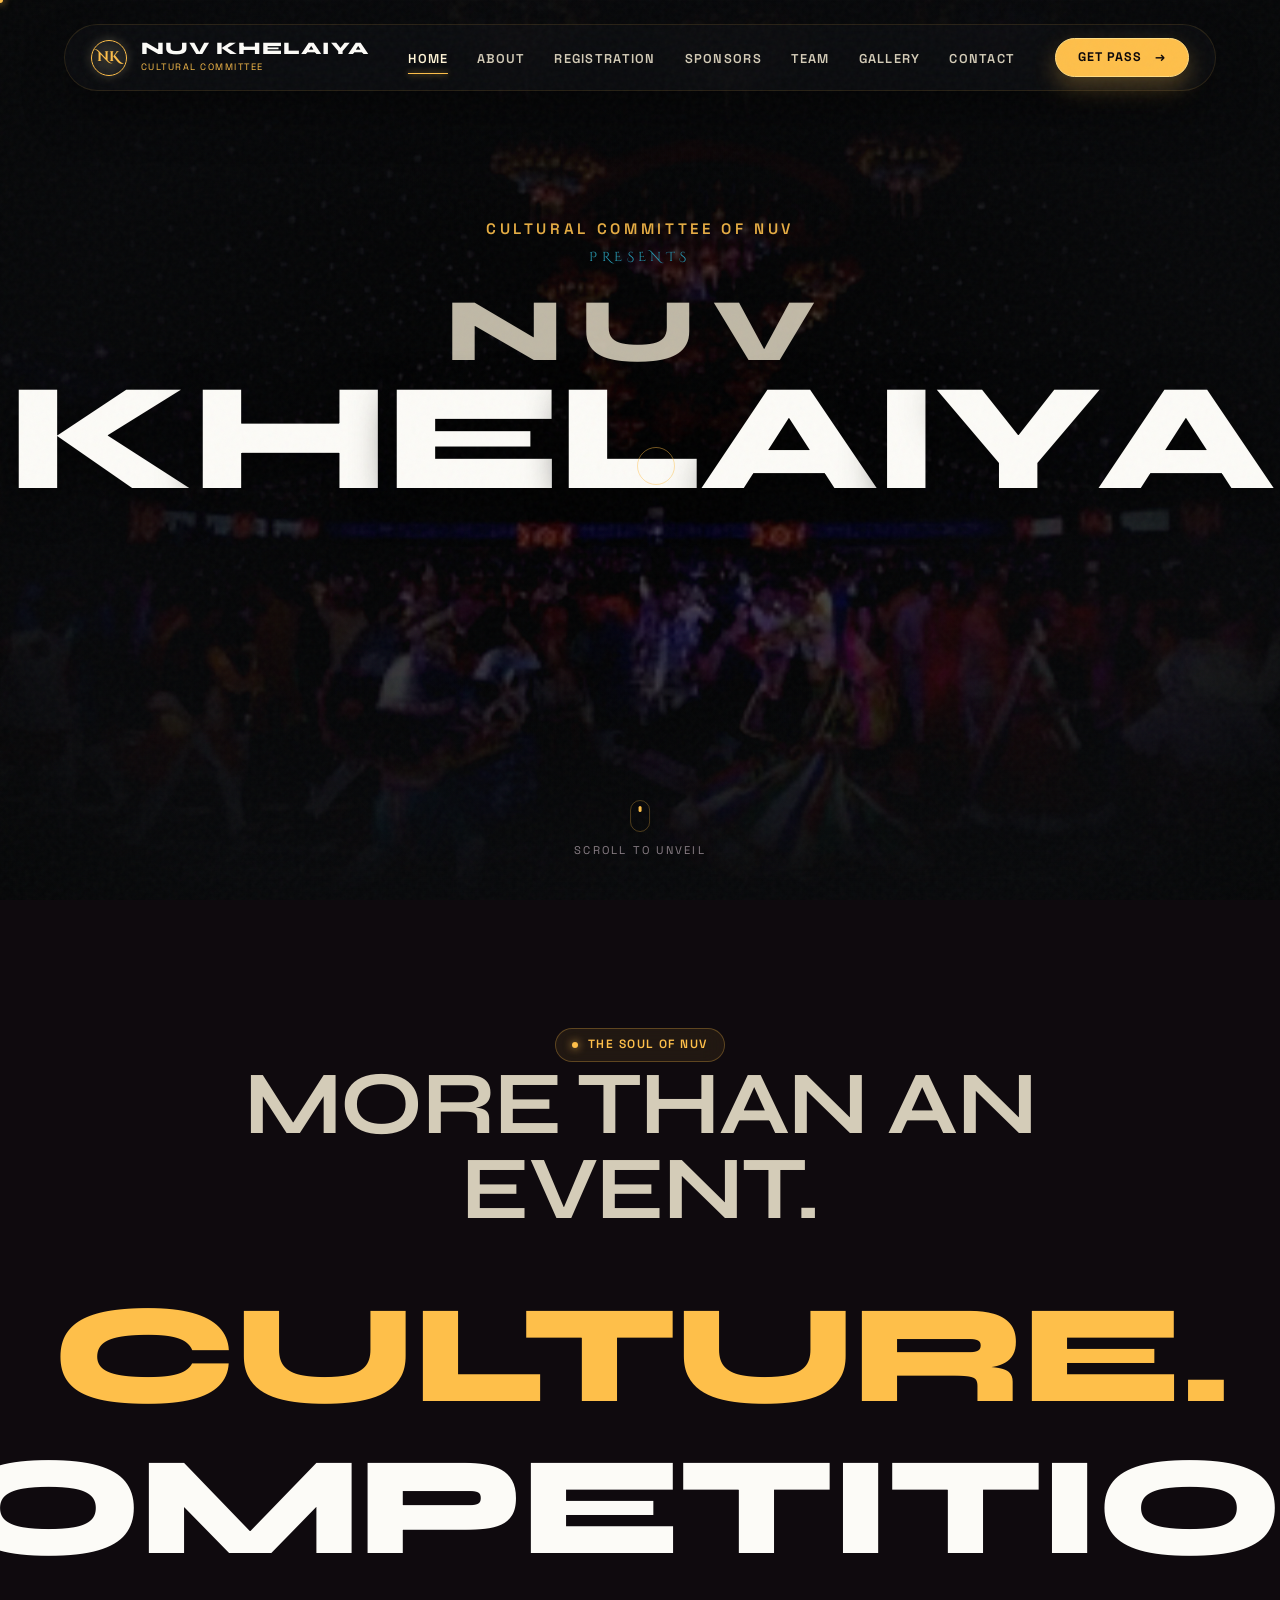
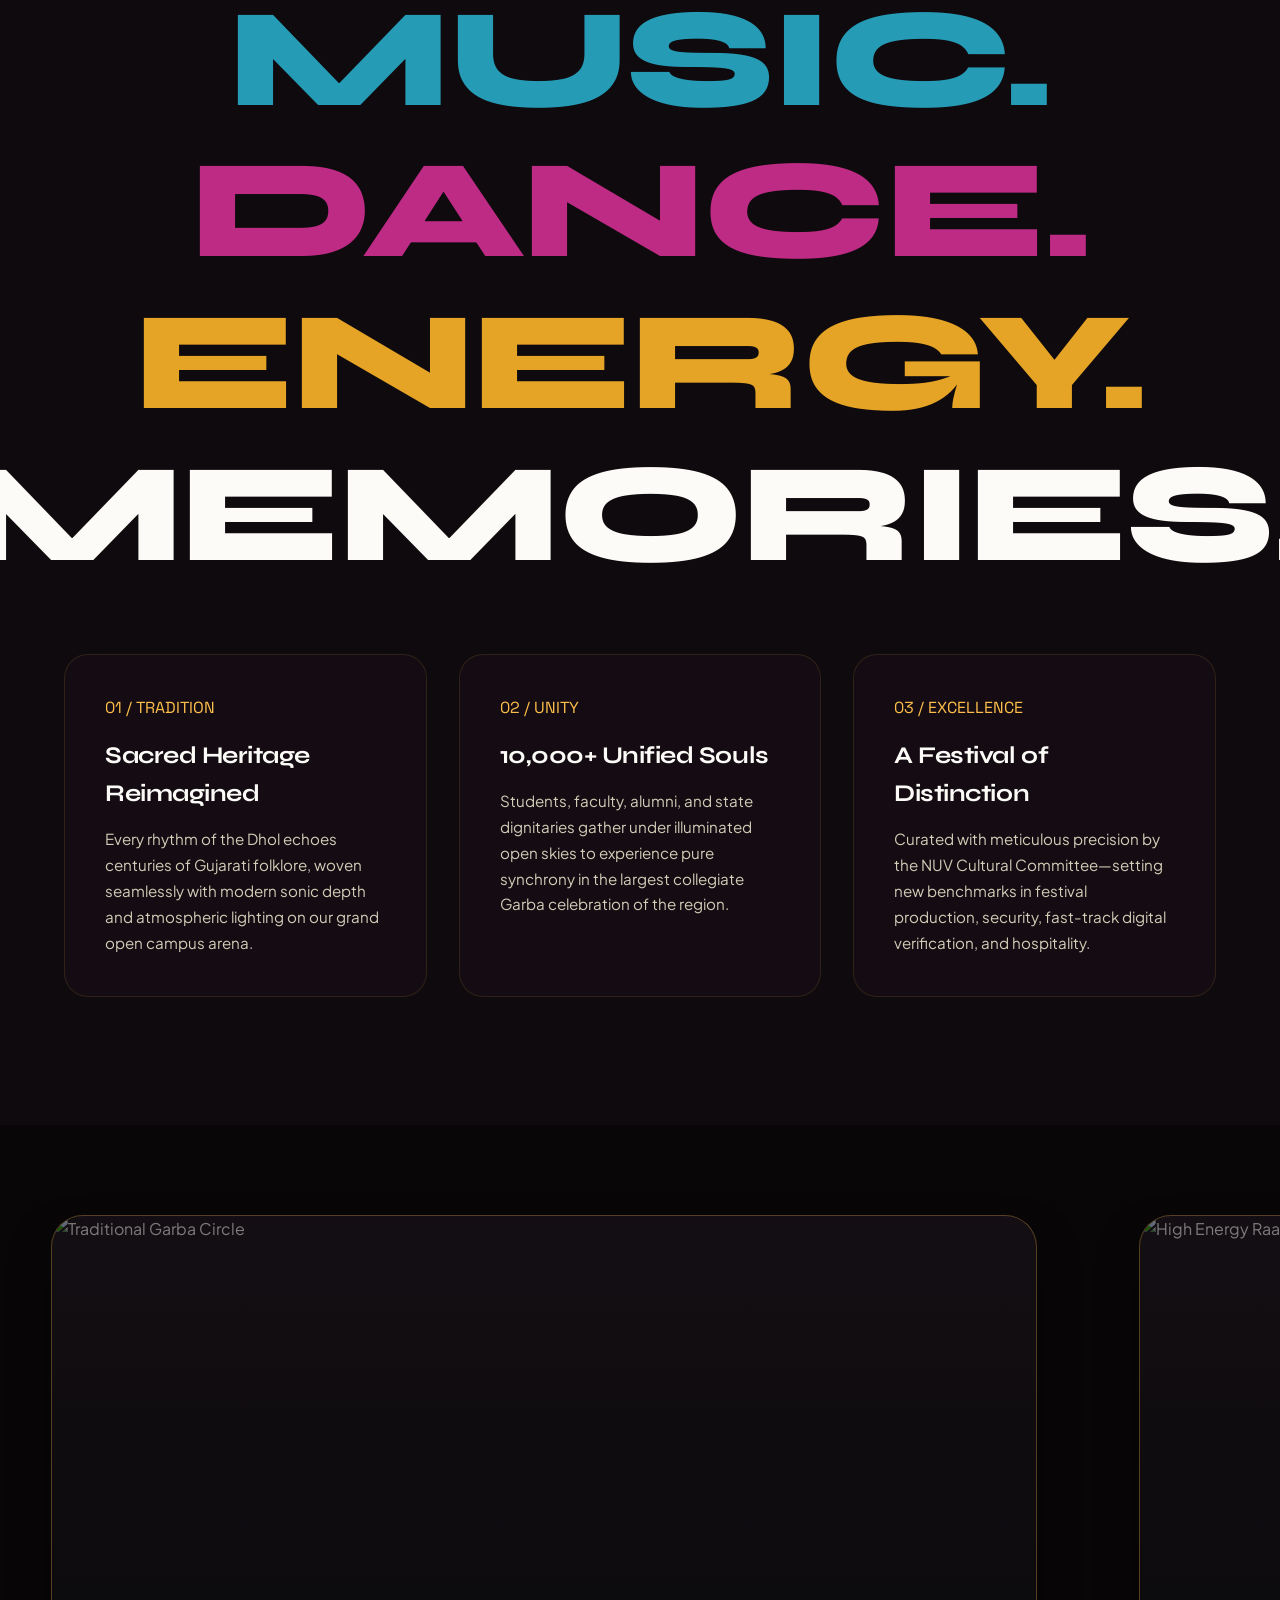
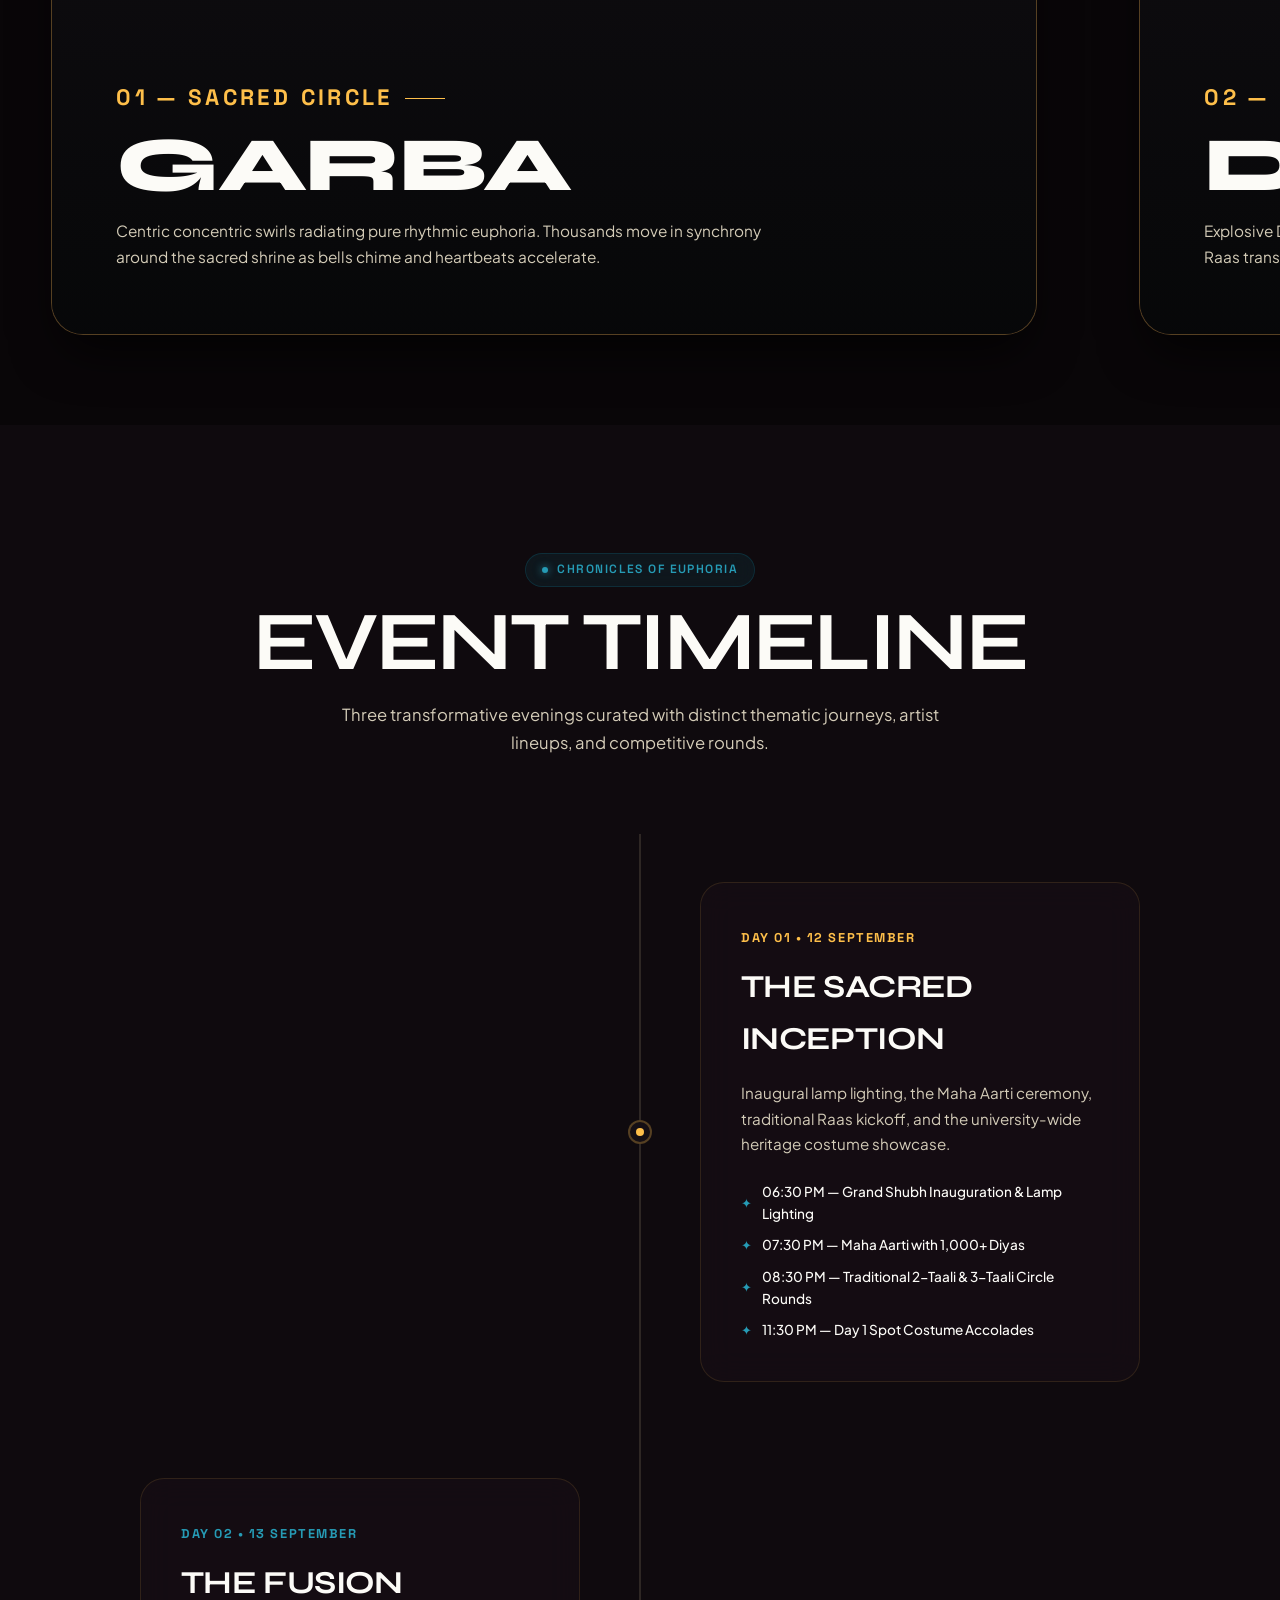
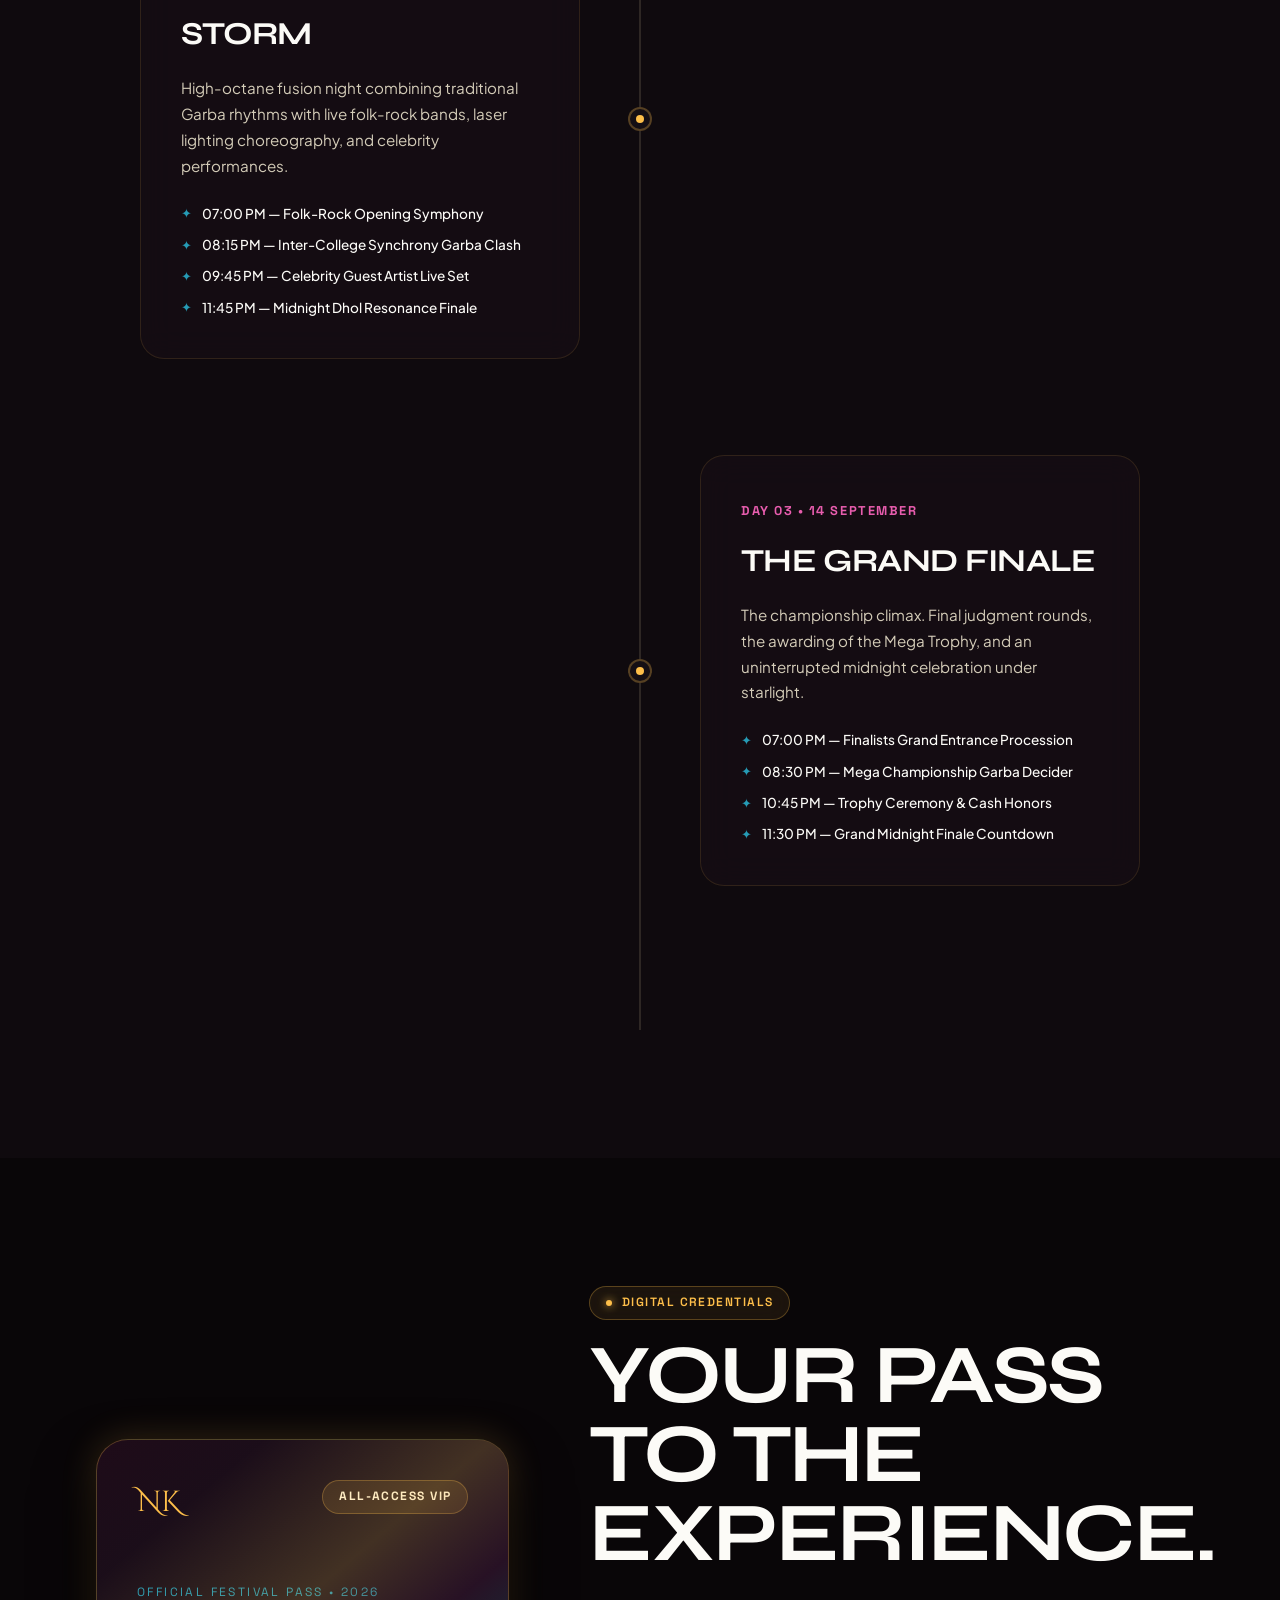
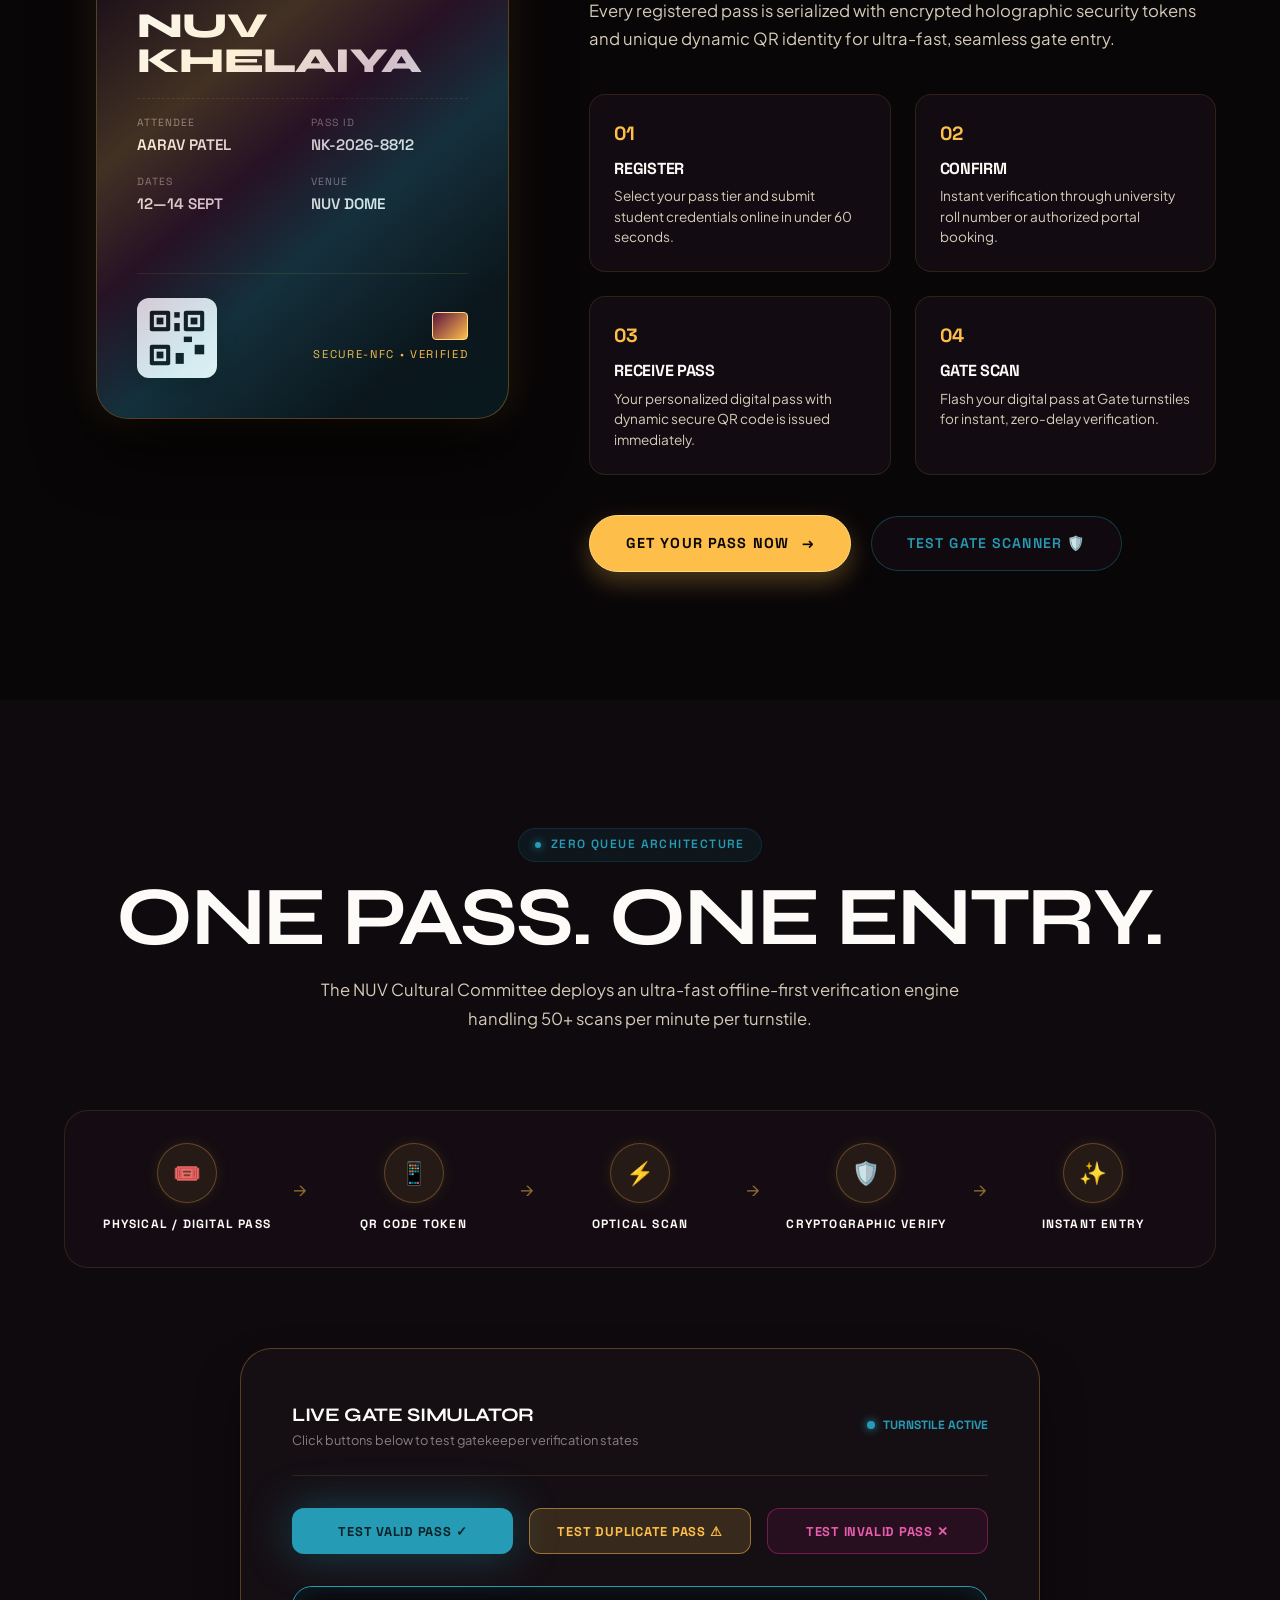
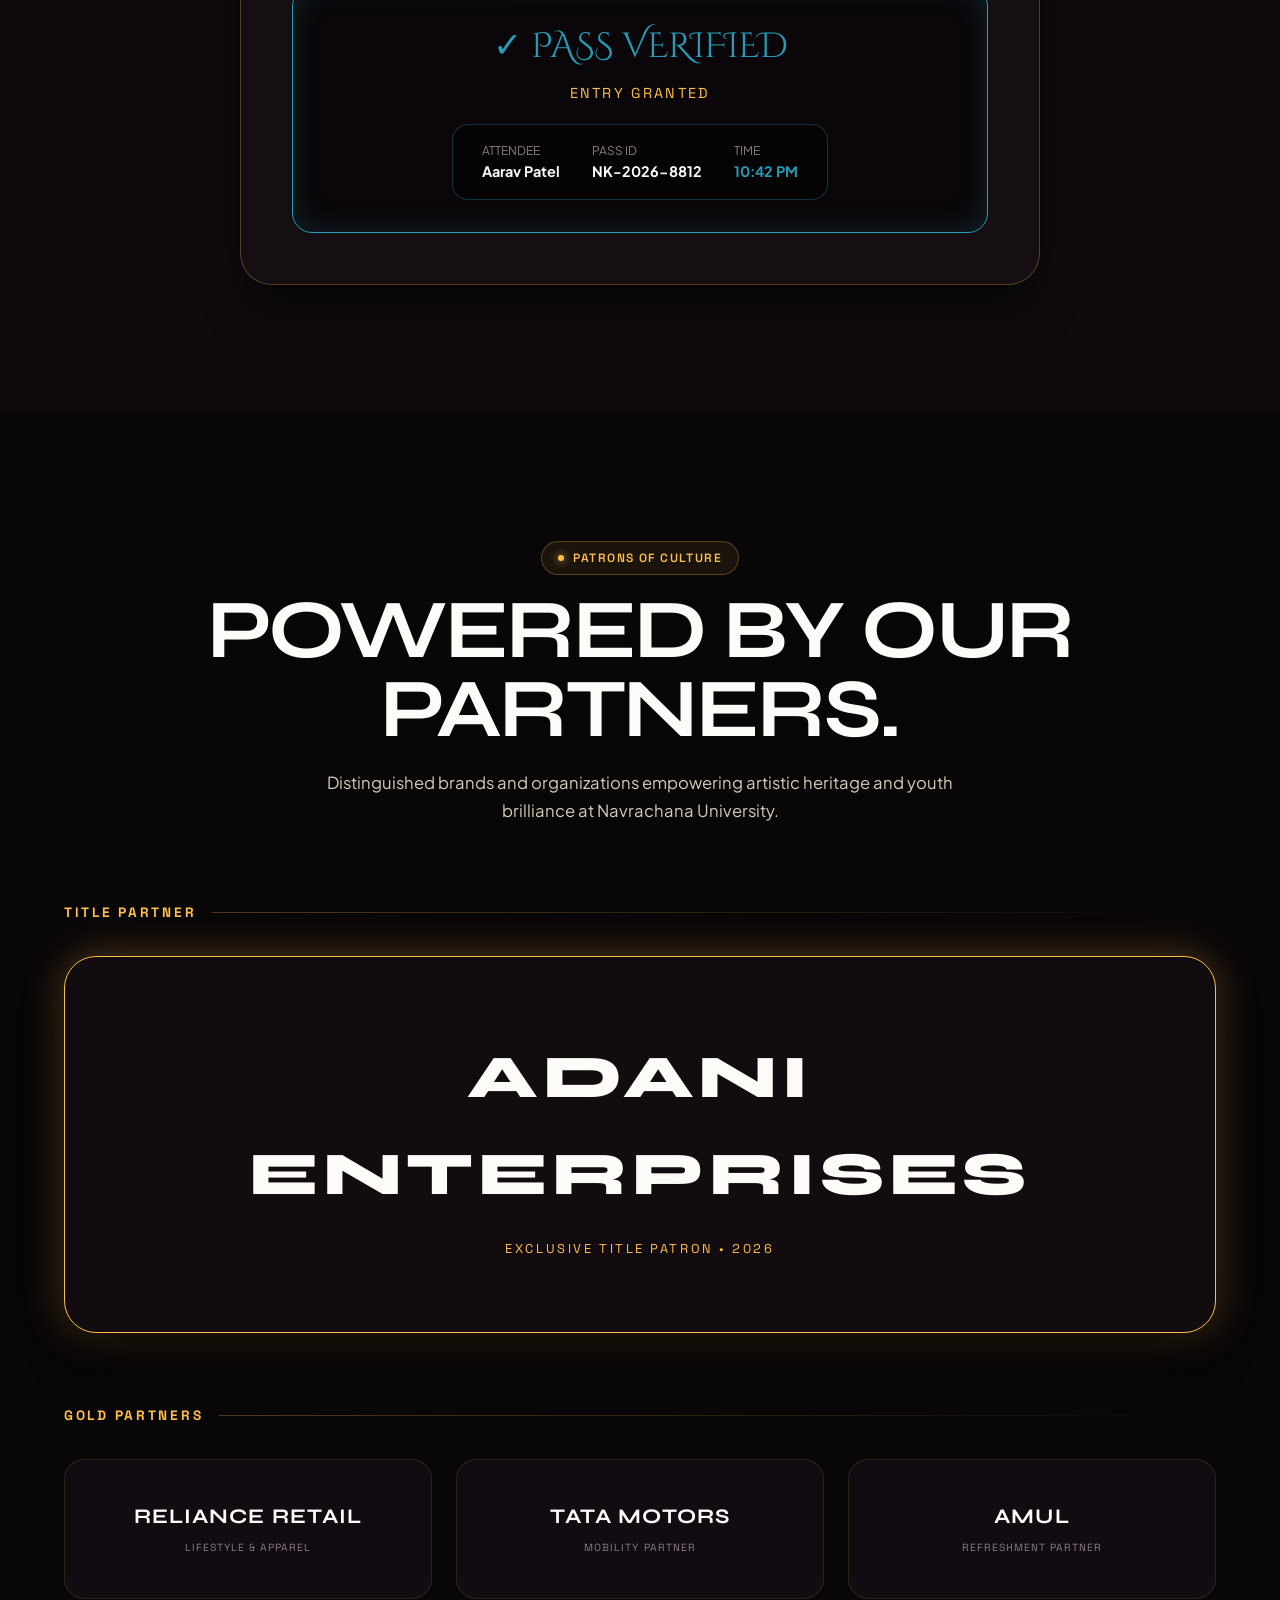
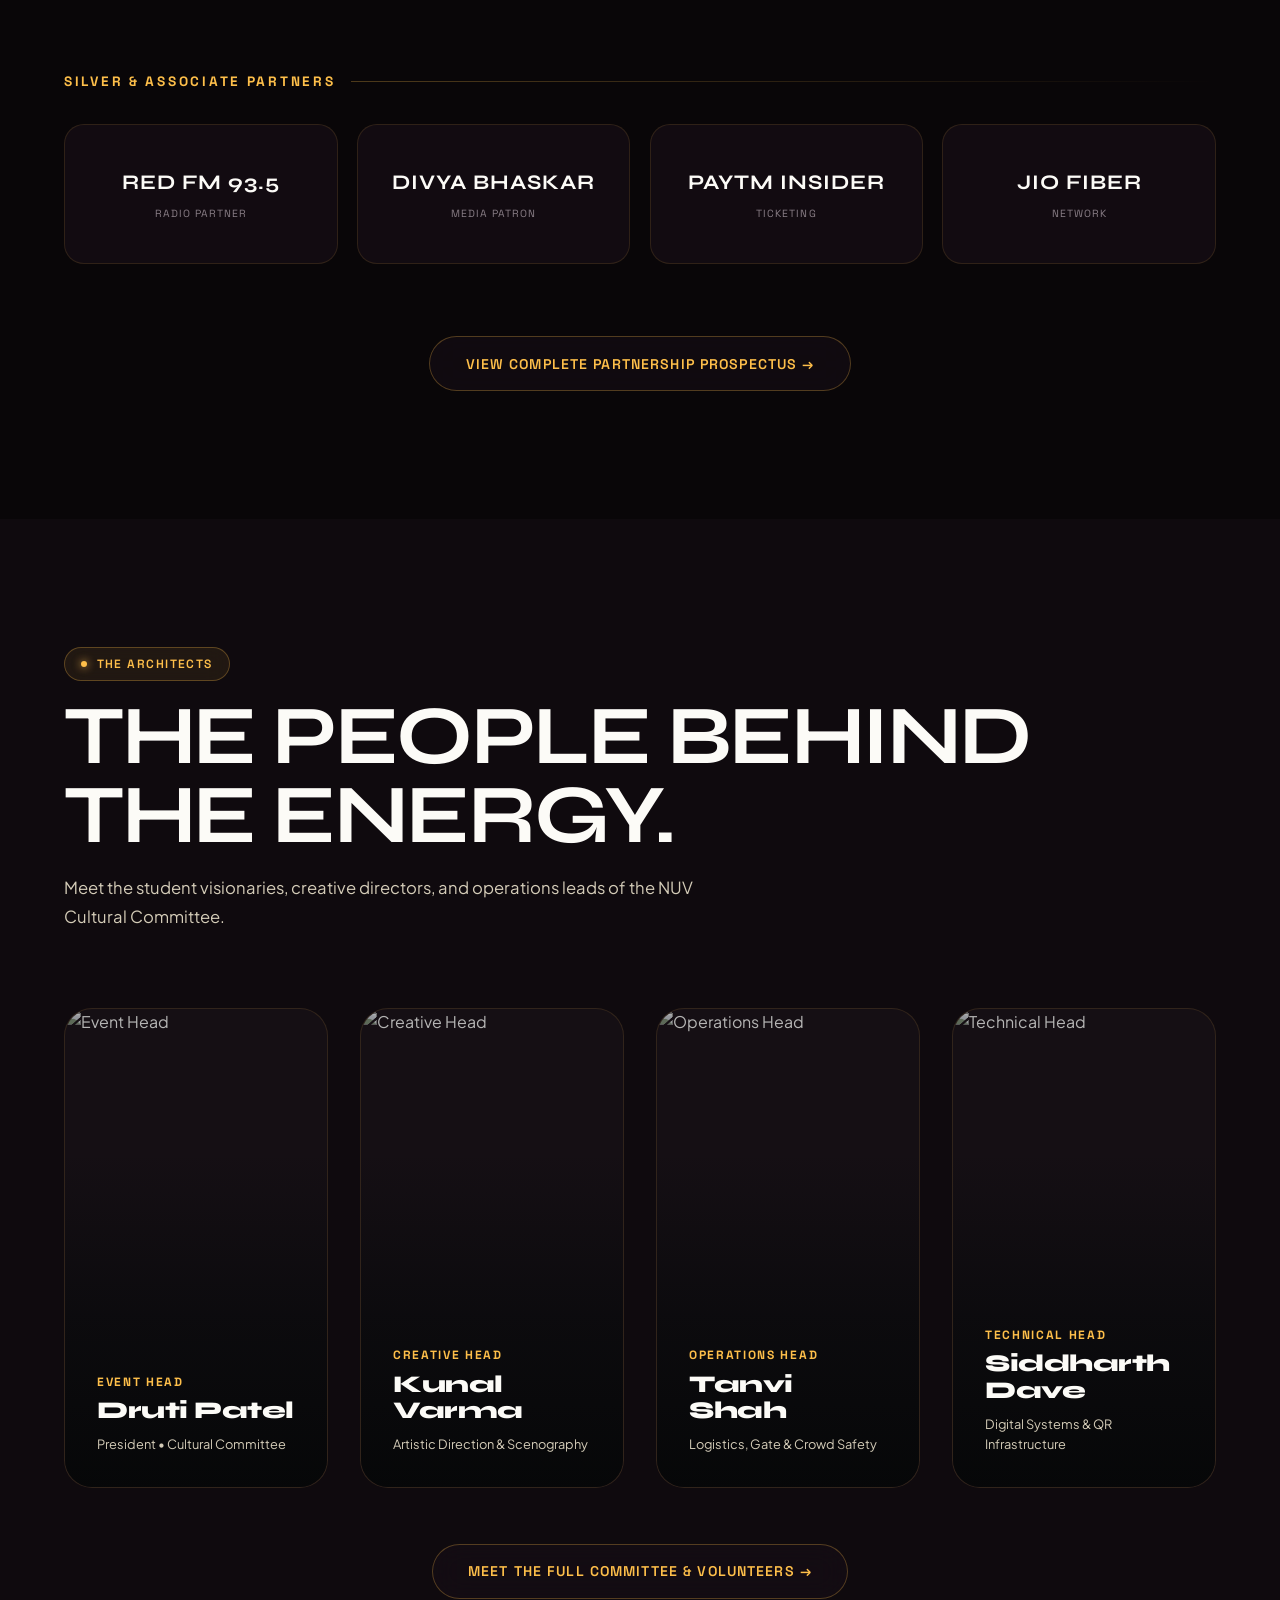
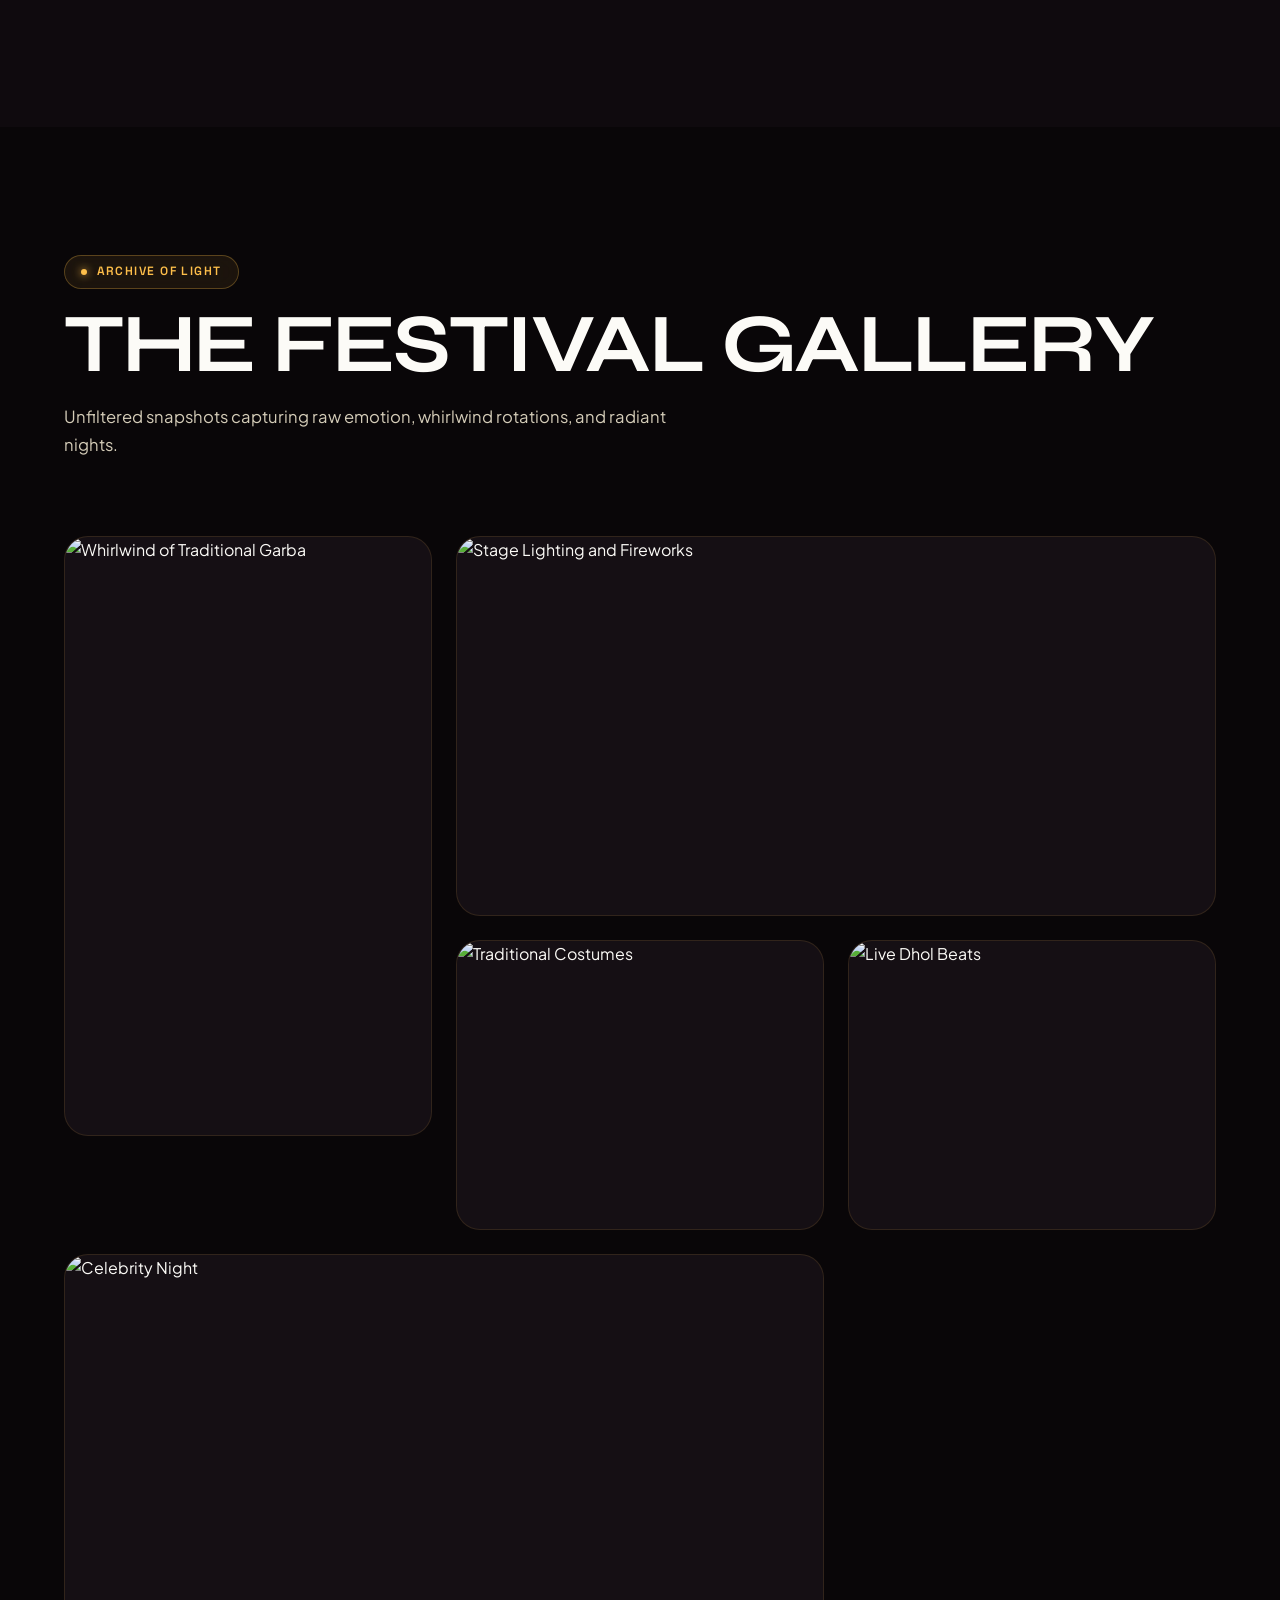
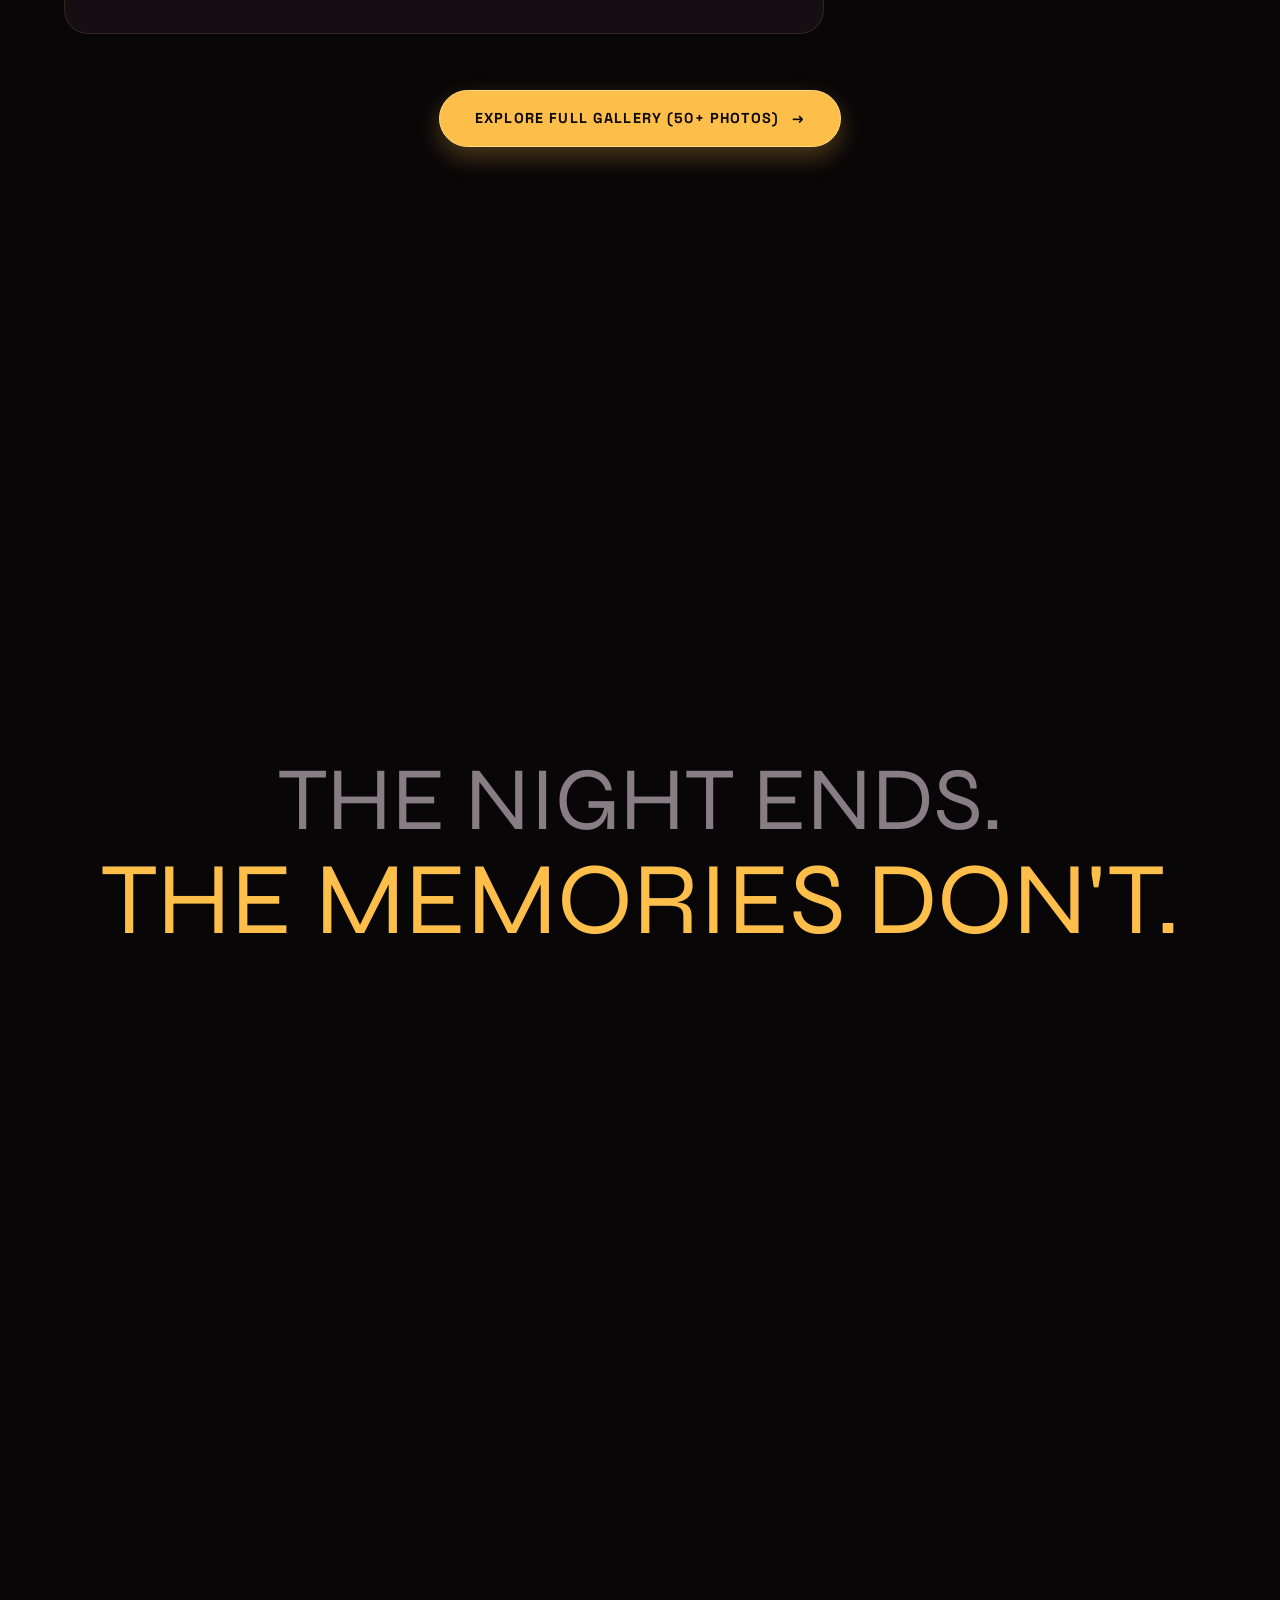
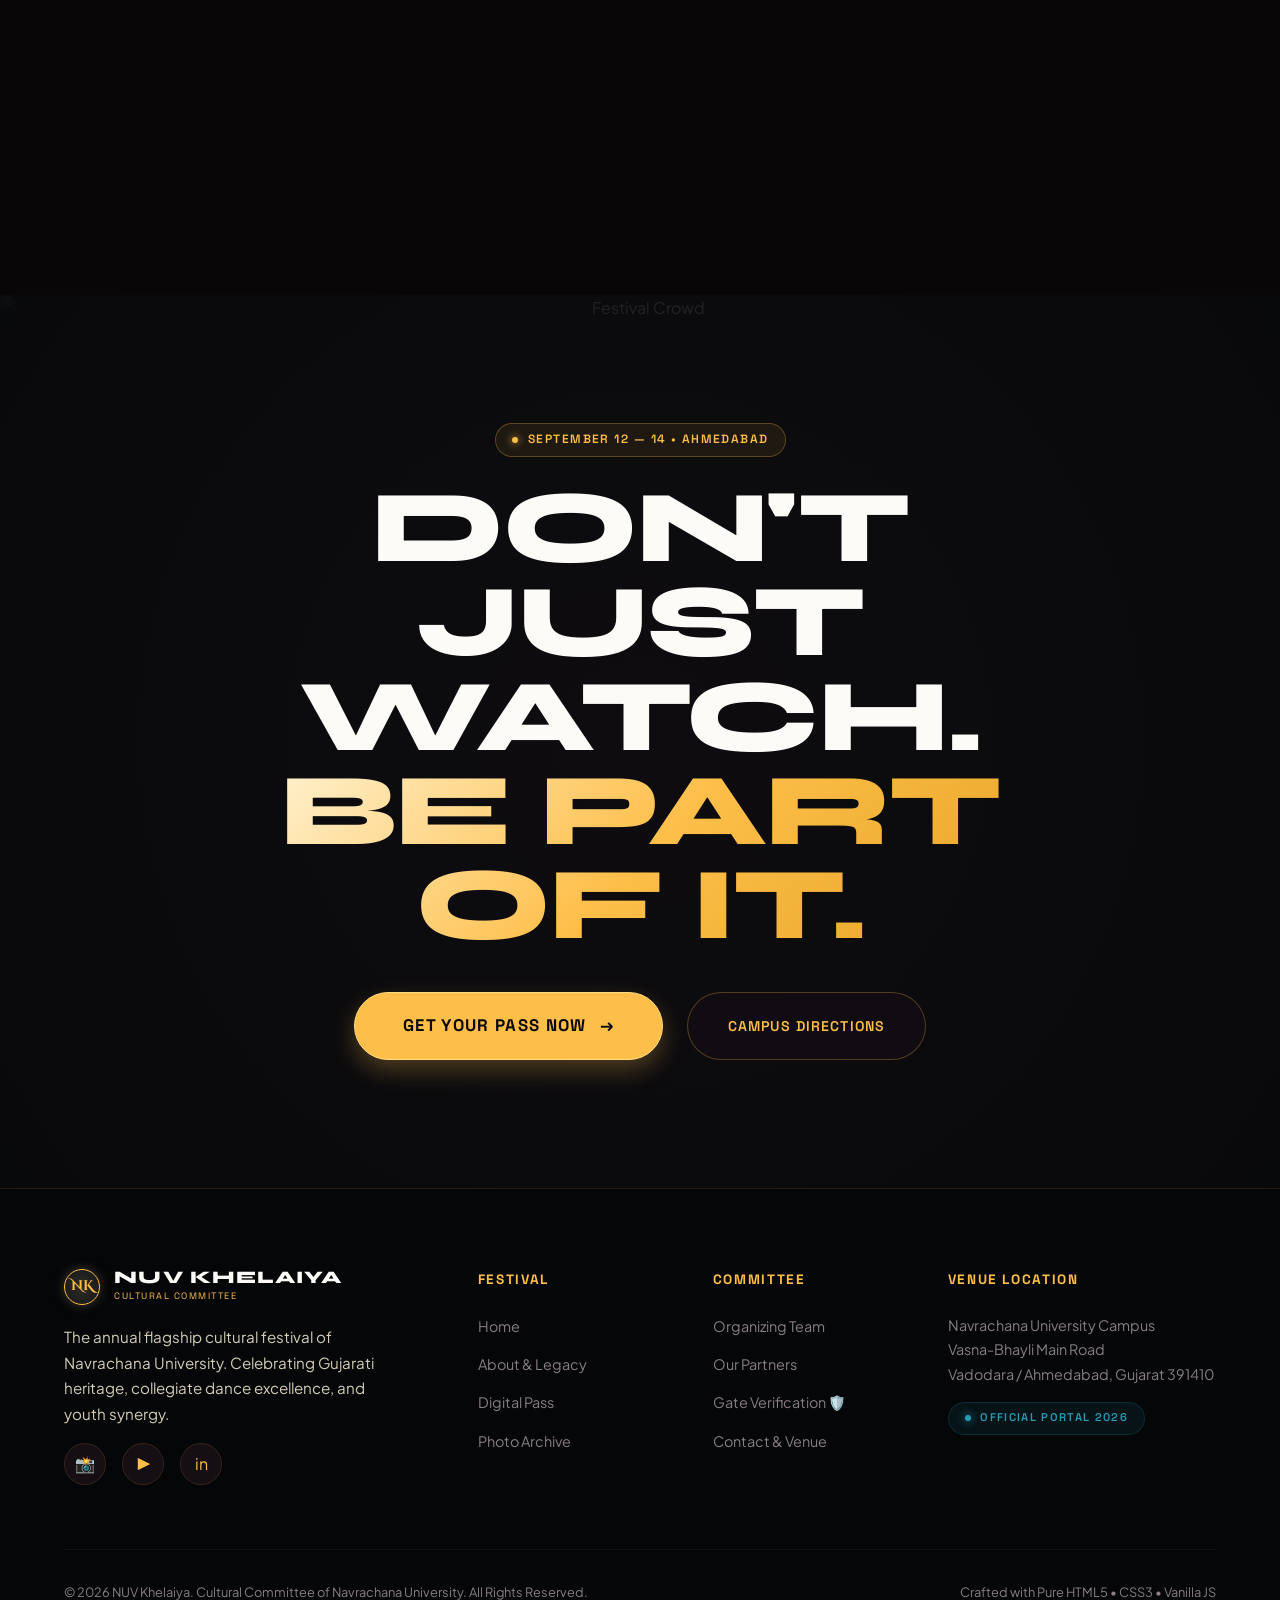
==== commit 9ac9ac15: "Changed the image of main index.html opening page. Still blue image so changing soon." ====
--- a/index.html
+++ b/index.html
@@ -101,7 +101,7 @@
          ========================================================================== -->
     <section class="hero-stage-container">
       <div class="hero-bg-media">
-        <img src="https://images.unsplash.com/photo-1533174072545-7a4b6ad7a6c3?q=80&w=2070&auto=format&fit=crop" alt="Navrachana Garba Cultural Night Celebration" loading="eager">
+        <img src="./img/index_html_main_beginning_image.jpeg" alt="Navrachana Garba Cultural Night Celebration" loading="eager">
       </div>
       <div class="hero-vignette"></div>
       <div class="hero-lighting-overlay"></div>
@@ -130,7 +130,7 @@
           <div class="hero-meta-badges">
             <div class="hero-meta-item">
               <span class="hero-meta-dot"></span>
-              <span>12 — 14 SEPTEMBER</span>
+              <span>25 October 2026</span>
             </div>
             <div class="hero-meta-item">
               <span class="hero-meta-dot"></span>
@@ -138,7 +138,7 @@
             </div>
             <div class="hero-meta-item">
               <span class="hero-meta-dot"></span>
-              <span>AHMEDABAD</span>
+              <span>VADODARA</span>
             </div>
           </div>
 
--- a/css/style.css
+++ b/css/style.css
@@ -996,7 +996,7 @@
 
 .hero-khelaiya {
     font-family: var(--font-display);
-    font-size: clamp(3.8rem, 15vw, 15rem);
+    font-size: clamp(3.8rem, 12vw, 12rem);
     font-weight: 800;
     letter-spacing: -0.02em;
     color: var(--text-primary);
